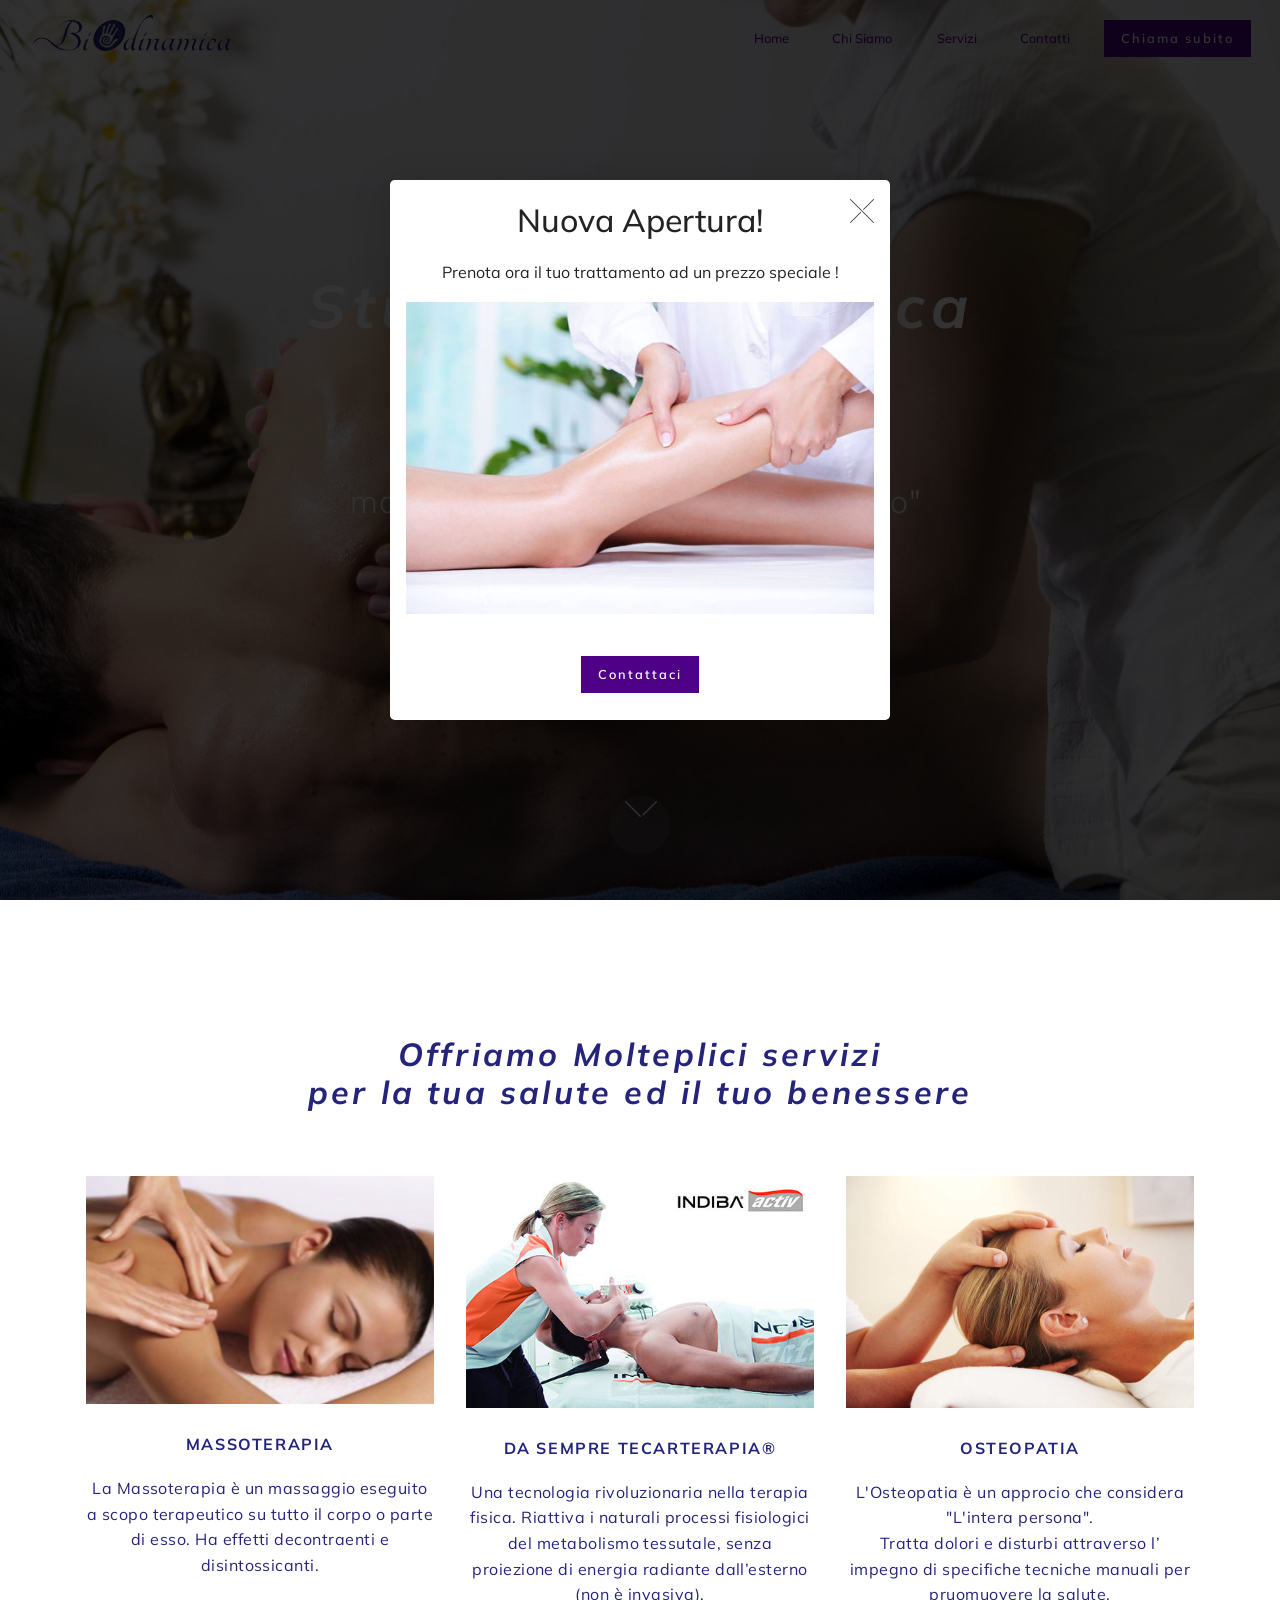
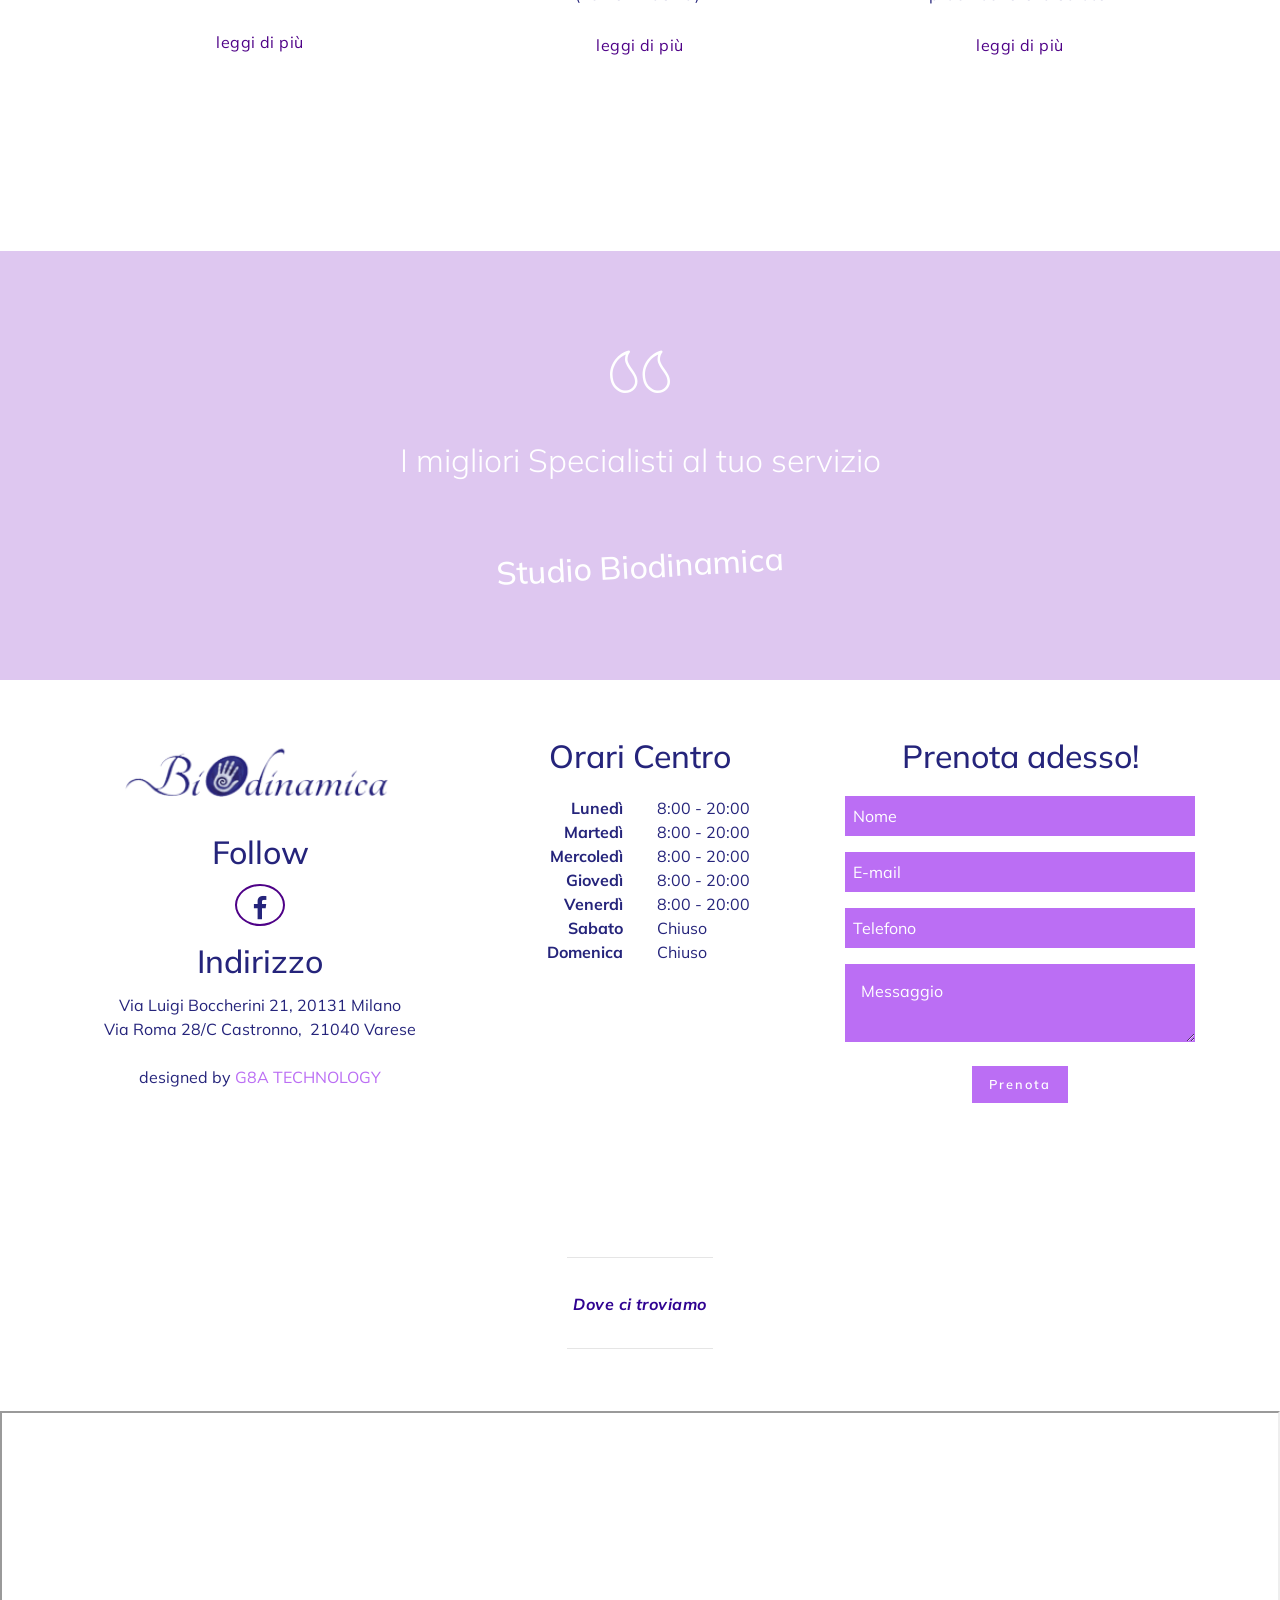
==== index.html @ c919f766 "Copia fedele del sito studiobiodinamica.com Pagine Home, Chi siamo, Servizi, Contatti e Metodo Wellb" ====
<!DOCTYPE html>
<html  >
<head>
  <!-- Site made with Mobirise Website Builder v4.12.4, https://mobirise.com -->
  <meta charset="UTF-8">
  <meta http-equiv="X-UA-Compatible" content="IE=edge">
  <meta name="generator" content="Mobirise v4.12.4, mobirise.com">
  <meta name="viewport" content="width=device-width, initial-scale=1, minimum-scale=1">
  <link rel="shortcut icon" href="assets/images/logo-definitivo-biodinamica-464x119.png" type="image/x-icon">
  <meta name="description" content="">
  
  
  <title>Home</title>
  <link rel="stylesheet" href="assets/web/assets/mobirise-icons/mobirise-icons.css">
  <link rel="stylesheet" href="assets/tether/tether.min.css">
  <link rel="stylesheet" href="assets/bootstrap/css/bootstrap.min.css">
  <link rel="stylesheet" href="assets/bootstrap/css/bootstrap-grid.min.css">
  <link rel="stylesheet" href="assets/bootstrap/css/bootstrap-reboot.min.css">
  <link rel="stylesheet" href="assets/dropdown/css/style.css">
  <link rel="stylesheet" href="assets/socicon/css/styles.css">
  <link rel="stylesheet" href="assets/theme/css/style.css">
  <link rel="preload" as="style" href="assets/mobirise/css/mbr-additional.css"><link rel="stylesheet" href="assets/mobirise/css/mbr-additional.css" type="text/css">
  
  
  
</head>
<body>

<!-- Analytics -->
<!-- Global site tag (gtag.js) - Google Analytics -->
<script async src="https://www.googletagmanager.com/gtag/js?id=UA-58977007-7">
</script>
<script>
  window.dataLayer = window.dataLayer || [];
  function gtag(){dataLayer.push(arguments);}
  gtag('js', new Date());

  gtag('config', 'UA-58977007-7');
</script>
<!-- /Analytics -->


  <section class="menu cid-qYHUWllOUw" once="menu" id="menu1-3">

    
    

    <nav class="navbar navbar-dropdown navbar-fixed-top navbar-expand-lg">
        <div class="navbar-brand">
            <span class="navbar-logo">
                <a href="index.html">
                    <img src="assets/images/logo-definitivo-biodinamica-464x119.png" alt="Mobirise" title="" style="height: 3.8rem;">
                </a>
            </span>
            
        </div>
        <button class="navbar-toggler" type="button" data-toggle="collapse" data-target="#navbarSupportedContent" aria-controls="navbarNavAltMarkup" aria-expanded="false" aria-label="Toggle navigation">
            <div class="hamburger">
                <span></span>
                <span></span>
                <span></span>
                <span></span>
            </div>
        </button>
      <div class="collapse navbar-collapse" id="navbarSupportedContent">
            <ul class="navbar-nav nav-dropdown" data-app-modern-menu="true"><li class="nav-item">
                    <a class="nav-link link text-info display-4" href="index.html">
                        Home</a>
                </li><li class="nav-item"><a class="nav-link link text-info display-4" href="chisiamo.html">
                        Chi Siamo&nbsp;</a></li>
                <li class="nav-item">
                    <a class="nav-link link text-info display-4" href="Servizi.html">
                        Servizi</a>
                </li>
                <li class="nav-item">
                    <a class="nav-link link text-info display-4" href="Contatti.html">
                        Contatti</a>
                </li></ul>
            
            <div class="navbar-buttons mbr-section-btn"><a class="btn btn-md btn-info display-4" href="tel:+39 3386109700">Chiama subito</a></div>
      </div>
    </nav>
</section>

<section class="header4 cid-qYHUT9UM7R mbr-fullscreen mbr-parallax-background" id="header4-2">

    

    

    <div class="container align-center">
        <div class="row justify-content-md-center">
            <div class="mbr-white col-md-10">
                
                
                <h1 class="mbr-section-title align-center mbr-white my-4 mbr-bold mbr-fonts-style display-1"><em>Studio Biodinamica</em></h1>
                <p class="mbr-text align-center py-2 mbr-fonts-style display-2"><br>"Molte sono le meraviglie
<br>ma nulla è più meraviglioso dell'uomo​"&nbsp;<br>
<br>SOFOCLE (495-406 A.C)</p>
                
            </div>
        </div>
    </div>
    <div class="mbr-arrow hidden-sm-down" aria-hidden="true">
        <a href="index.html#next">
            <i class="mbri-arrow-down mbr-iconfont"></i>
        </a>
    </div>
  
</section><div class="fb-like cid-qYHUT9UM7R" data-href="https://www.facebook.com/studiobiodinamica/" data-layout="standard" data-action="like" data-size="large" data-show-faces="true" data-share="true" id="header4-2" data-rv-view="136"></div>

<section class="features3 cid-qYHURVB5cm" id="features3-1">

    

    
    <div class="container">
        <h2 class="mbr-section-title pb-3 mbr-bold mbr-fonts-style align-center display-2"><em>Offriamo Molteplici servizi <br>per la tua salute ed il tuo benessere</em></h2>
        <div class="row row-content justify-content-center">
            <div class="card p-3 col-12 col-md-6 col-lg-4">
                <div class="card-wrapper">
                    <div class="card-img">
                        <img src="assets/images/massaggiogenerico-2-363x300.jpg" title="" alt="">
                    </div>
                    <div class="card-box">
                        <h4 class="card-title mbr-fonts-style mbr-bold display-7">
                            MASSOTERAPIA
                        </h4>
                        <p class="mbr-text mbr-fonts-style display-7">
                            La Massoterapia è un massaggio eseguito a scopo terapeutico su tutto il corpo o parte di esso. Ha effetti decontraenti e disintossicanti.<br><br><br><strong><a href="Servizi.html" class="text-info">leggi di più</a></strong> 
                        </p>
                          
                    </div>
 
                </div>
            </div>
        
            <div class="card p-3 col-12 col-md-6 col-lg-4">
                <div class="card-wrapper">
                    <div class="card-img">
                        <img src="assets/images/indiba-active-trattamenti-480x320.jpg" title="" alt="">
                    </div>
                    <div class="card-box">
                        <h4 class="card-title mbr-fonts-style mbr-bold display-7">DA SEMPRE TECARTERAPIA®</h4>
                        <p class="mbr-text mbr-fonts-style display-7">Una tecnologia rivoluzionaria nella terapia fisica. Riattiva i naturali processi fisiologici del metabolismo tessutale, senza proiezione di energia radiante dall’esterno (non è invasiva).​<br><br><a href="Servizi.html" class="text-info">leggi di più</a><br>
                        </p>
                    </div>
                    
                </div>
            </div>
        
            <div class="card p-3 col-12 col-md-6 col-lg-4">
                <div class="card-wrapper">
                    <div class="card-img">
                        <img src="assets/images/1e21a814102d0a6b76c8a0f2f63af33f-696x464.jpg" title="" alt="">
                    </div>
                    <div class="card-box">
                        <h4 class="card-title mbr-fonts-style mbr-bold display-7">
                           OSTEOPATIA
                        </h4>
                        <p class="mbr-text mbr-fonts-style display-7">L'Osteopatia è un approcio che considera "L'intera persona".<br> Tratta dolori e disturbi attraverso l’ impegno di specifiche tecniche manuali per pruomuovere la salute.<br><br><a href="Servizi.html" class="text-info">leggi di più</a><br></p>
                          
                    </div>
                   
                </div>
            </div>
        
            
            
        
            
        </div>
    </div>
</section>

<div id="custom-html-19"><script src="https://apps.elfsight.com/p/platform.js" defer></script>
<div class="elfsight-app-5fd9254b-5ff9-4cfd-893c-b4f9992f55a6"></div></div>

<section class="cid-qYHVKG080W mbr-parallax-background" id="article1-4">

    

    <div class="mbr-overlay" style="opacity: 0.3; background-color: rgb(187, 110, 244);"></div>
    <div class="container align-center">
        <div class="row justify-content-center">
            <div class="media-container-column mbr-white col-md-10">
                <div class="card-img pb-3">
                    <span class="mbr-iconfont mbri-quote-left"></span>
                </div>
                
                <p class="mbr-text pb-5 mbr-fonts-style display-2">
                    I migliori Specialisti al tuo servizio</p>
                <h3 class="signature mbr-fonts-style display-5">Studio Biodinamica</h3>    
            </div>
        </div>
    </div>
</section>

<section class="cid-qYJxP6an0t" id="footer4-i">

    

    

    <div class="container">
        <div class="row content justify-content-center align-items-start mbr-white">
            <div class="col-12 col-md-6 col-lg-4 pb-3">
                <div class="logo pb-3 align-center">
                    <a href="index.html">
                        <img src="assets/images/logo-definitivo-biodinamica-296x76.png" alt="Studiobiodinamica" title="Studiobiodinamica" style="height: 5rem;">
                    </a>
                </div>
                <div class="social-list pb-3 align-center">
                    <h3 class="follow-title mbr-fonts-style pb-2 align-center display-5">
                        Follow
                    </h3>
                    <div class="soc-item">
                        <a href="https://www.facebook.com/studiobiodinamica/?ref=bookmarks" target="_blank">
                            <span class="mbr-iconfont mbr-iconfont-social socicon-facebook socicon" style="color: rgb(37, 36, 123); fill: rgb(37, 36, 123);"></span>
                        </a>
                    </div>
                    
                    
                    
                    
                    
                </div>
                <div class="address">
                    <h3 class="address-title mbr-fonts-style pb-2 align-center display-5">Indirizzo</h3>
                    <p class="address-block mbr-fonts-style pb-3 align-center display-7">Via Luigi Boccherini  21, 20131 Milano​<br>Via Roma 28/C Castronno,&nbsp; 21040 Varese<br><br>designed by <a href="https://www.g8a.it/" class="text-secondary">G8A TECHNOLOGY</a></p>
                </div>
                
            </div>
            <div class="col-sm-12 col-md-6 col-lg-5 col-xl-4 opening-hours pb-3 align-center">
                <h3 class="opening-hours-title pb-3 mbr-fonts-style align-center display-5">
                    Orari Centro</h3>
                <div class="col-5 days-column mbr-fonts-style mbr-bold align-right display-7">
                    <span>Lunedì</span>
                    <span>Martedì</span>
                    <span>Mercoledì</span>
                    <span>Giovedì</span>
                    <span>Venerdì</span>
                    <span>Sabato</span>
                    <span>Domenica</span>
                </div>
                <div class="col-5 hours-column mbr-fonts-style align-left display-7">
                    <span>8:00 - 20:00</span>
                    <span>8:00 - 20:00</span>
                    <span>8:00 - 20:00</span>
                    <span>8:00 - 20:00</span>
                    <span>8:00 - 20:00</span>
                    <span><span style="font-size: 1rem; display: inline !important;">Chiuso</span></span><span><span style="font-size: 1rem; display: inline !important;">Chiuso</span><br></span>
                </div>
            </div>
            <div class="form-1 col-sm-12 col-md-5 col-xl-4 col-lg-3" data-form-type="formoid">
                <h3 class="form-title pb-3 mbr-fonts-style align-center display-5">
                    Prenota adesso!</h3>
                <div data-form-alert="" hidden="">Grazie per aver prenotato presso il nostro Studio ,

Verrai ricontattato nel minor tempo possibile da uno dei nostri operatori 

Grazie
-------------------
Studio Biodinamica
</div>
                <form class="mbr-form" action="https://mobirise.com/" method="post" data-form-title="My Mobirise Form"><input type="hidden" name="email" data-form-email="true" value="MjFy/z2oOUMOxyokCdoqblb107Jk4+ADW0fLyPxoDuoL9XKhZS+P0qTY1JedIYrqaovx2OoPgmLmVkx9A9lJa/UJz6CSpEHwXZw7+eYbeGWXXF9o1djhMhYWcpVfYxPh.GL8skY88MKVgK54eWMBduYoHYrvlxNNPWBOUpwbCpzj8bKCI/UtZ59ovOgkZZMGbGFIo7MAhCaQJMBf2KfBnuTYTnBut9Q+Nwq+qeA8Ho5BPZBbA8RLEC5X2HYCmpVtT">
                    <div class="input-wrap" data-for="name">
                        <input type="text" class="field display-7" name="name" placeholder="Nome" data-form-field="Name" required="" id="name-footer4-i">
                    </div>
                    <div class="input-wrap" data-for="email">
                        <input type="text" class="field display-7" name="email" placeholder="E-mail" data-form-field="E-mail" required="" id="email-footer4-i">
                    </div>
                    <div class="input-wrap" data-for="phone">
                        <input type="text" class="field display-7" name="phone" placeholder="Telefono" data-form-field="Phone" id="phone-footer4-i">
                    </div>
                    <div class="form-group pb-2" data-for="message">
                        <textarea type="text" class="form-control display-7" name="message" placeholder="Messaggio" rows="2" data-form-field="Message" id="message-footer4-i"></textarea>
                    </div>
                    <div class="btn-row align-center">
                        <span class="input-group-btn"><button href="https://mobirise.com/" type="submit" class="btn btn-form btn-secondary display-4">Prenota</button></span>
                    </div>
                </form>
            </div>
        </div>
    </div>
</section>

<section class="mbr-section article article3 cid-svc8ddsmzz" id="article3-1v">

     

    <div class="container">
        <div class="row justify-content-center">
            <div class="inner-container col-md-8">
                <hr class="line" style="width: 20%;">
                    <div class="section-text align-center mbr-white mbr-fonts-style display-7"><strong><em>Dove ci troviamo</em></strong></div>
                <hr class="line" style="width: 20%;">
            </div>
        </div>
    </div>
</section>

<div id="custom-html-1u"><iframe src="https://www.google.com/maps/d/embed?mid=1pB4EGdRYy7pGDKkI8HLSaz1n39hvJY78" width="100%" height="450"></iframe></div>

<div class="modal mbr-popup cid-svc97OAfEN fade" tabindex="-1" role="dialog" data-on-timer-delay="2" data-overlay-color="#000000" data-overlay-opacity="0.8" id="mbr-popup-1w" aria-hidden="true">
        <div class="modal-dialog modal-dialog-centered" role="document">
            <div class="modal-content">
                <div class="modal-header pb-0">
                    <h5 class="modal-title mbr-fonts-style display-5">Nuova Apertura!</h5>
                    <button type="button" class="close" data-dismiss="modal" aria-label="Close">
                        <svg version="1.1" xmlns="http://www.w3.org/2000/svg" width="24" height="24" viewBox="0 0 32 32" fill="currentColor">
                            <path d="M31.797 0.191c-0.264-0.256-0.686-0.25-0.942 0.015l-13.328 13.326c-0.598 0.581 0.342 1.543 0.942 0.942l13.328-13.326c0.27-0.262 0.27-0.695 0-0.957zM14.472 17.515c-0.264-0.256-0.686-0.25-0.942 0.015l-13.328 13.326c-0.613 0.595 0.34 1.562 0.942 0.942l13.328-13.326c0.27-0.262 0.27-0.695 0-0.957zM1.144 0.205c-0.584-0.587-1.544 0.336-0.942 0.942l30.654 30.651c0.613 0.625 1.563-0.325 0.942-0.942z"></path>
                        </svg>
                    </button>
                </div>

                <div class="modal-body">
                    <p class="mbr-text mbr-fonts-style display-7">
                        Prenota ora il tuo trattamento ad un prezzo speciale !</p>

                    <div>
                        <div class="card-img mbr-figure">
                            <img src="assets/images/linfodrenaggio-552x368.jpg" alt="studiobiodinamica">
                        </div>
                            

                            
                        </div>
                    </div>

                    <div class="modal-footer">
                        <div class="mbr-section-btn"><a class="btn btn-md btn-info display-4" href="https://wa.me/393386109700" target="_blank">
                                Contattaci</a></div>
                    </div>
                </div>
            </div>
        </div>


  <script src="assets/web/assets/jquery/jquery.min.js"></script>
  <script src="assets/popper/popper.min.js"></script>
  <script src="assets/tether/tether.min.js"></script>
  <script src="assets/bootstrap/js/bootstrap.min.js"></script>
  <script src="assets/smoothscroll/smooth-scroll.js"></script>
  <script src="assets/dropdown/js/nav-dropdown.js"></script>
  <script src="assets/dropdown/js/navbar-dropdown.js"></script>
  <script src="assets/touchswipe/jquery.touch-swipe.min.js"></script>
  <script src="assets/playervimeo/vimeo_player.js"></script>
  <script src="assets/parallax/jarallax.min.js"></script>
  <script src="assets/popup-plugin/script.js"></script>
  <script src="assets/popup-ontimer-plugin/script.js"></script>
  <script src="assets/popup-overlay-plugin/script.js"></script>
  <script src="assets/theme/js/script.js"></script>
  <script src="assets/formoid/formoid.min.js"></script>
  
  
</body>
</html>
---- assets/web/assets/mobirise-icons/mobirise-icons.css ----
@font-face {
  font-family: 'MobiriseIcons';
  src:  url('mobirise-icons.eot');
  src:  url('mobirise-icons.eot') format('embedded-opentype'),
    url('mobirise-icons.ttf') format('truetype'),
    url('mobirise-icons.woff') format('woff'),
    url('mobirise-icons.svg') format('svg');
  font-weight: normal;
  font-style: normal;
  font-display: swap;
}

[class^="mbri-"], [class*=" mbri-"] {
  /* use !important to prevent issues with browser extensions that change fonts */
  font-family: MobiriseIcons !important;
  speak: none;
  font-style: normal;
  font-weight: normal;
  font-variant: normal;
  text-transform: none;
  line-height: 1;

  /* Better Font Rendering =========== */
  -webkit-font-smoothing: antialiased;
  -moz-osx-font-smoothing: grayscale;
}

.mbri-add-submenu:before {
  content: "\e900";
}
.mbri-alert:before {
  content: "\e901";
}
.mbri-align-center:before {
  content: "\e902";
}
.mbri-align-justify:before {
  content: "\e903";
}
.mbri-align-left:before {
  content: "\e904";
}
.mbri-align-right:before {
  content: "\e905";
}
.mbri-android:before {
  content: "\e906";
}
.mbri-apple:before {
  content: "\e907";
}
.mbri-arrow-down:before {
  content: "\e908";
}
.mbri-arrow-next:before {
  content: "\e909";
}
.mbri-arrow-prev:before {
  content: "\e90a";
}
.mbri-arrow-up:before {
  content: "\e90b";
}
.mbri-bold:before {
  content: "\e90c";
}
.mbri-bookmark:before {
  content: "\e90d";
}
.mbri-bootstrap:before {
  content: "\e90e";
}
.mbri-briefcase:before {
  content: "\e90f";
}
.mbri-browse:before {
  content: "\e910";
}
.mbri-bulleted-list:before {
  content: "\e911";
}
.mbri-calendar:before {
  content: "\e912";
}
.mbri-camera:before {
  content: "\e913";
}
.mbri-cart-add:before {
  content: "\e914";
}
.mbri-cart-full:before {
  content: "\e915";
}
.mbri-cash:before {
  content: "\e916";
}
.mbri-change-style:before {
  content: "\e917";
}
.mbri-chat:before {
  content: "\e918";
}
.mbri-clock:before {
  content: "\e919";
}
.mbri-close:before {
  content: "\e91a";
}
.mbri-cloud:before {
  content: "\e91b";
}
.mbri-code:before {
  content: "\e91c";
}
.mbri-contact-form:before {
  content: "\e91d";
}
.mbri-credit-card:before {
  content: "\e91e";
}
.mbri-cursor-click:before {
  content: "\e91f";
}
.mbri-cust-feedback:before {
  content: "\e920";
}
.mbri-database:before {
  content: "\e921";
}
.mbri-delivery:before {
  content: "\e922";
}
.mbri-desktop:before {
  content: "\e923";
}
.mbri-devices:before {
  content: "\e924";
}
.mbri-down:before {
  content: "\e925";
}
.mbri-download:before {
  content: "\e989";
}
.mbri-drag-n-drop:before {
  content: "\e927";
}
.mbri-drag-n-drop2:before {
  content: "\e928";
}
.mbri-edit:before {
  content: "\e929";
}
.mbri-edit2:before {
  content: "\e92a";
}
.mbri-error:before {
  content: "\e92b";
}
.mbri-extension:before {
  content: "\e92c";
}
.mbri-features:before {
  content: "\e92d";
}
.mbri-file:before {
  content: "\e92e";
}
.mbri-flag:before {
  content: "\e92f";
}
.mbri-folder:before {
  content: "\e930";
}
.mbri-gift:before {
  content: "\e931";
}
.mbri-github:before {
  content: "\e932";
}
.mbri-globe:before {
  content: "\e933";
}
.mbri-globe-2:before {
  content: "\e934";
}
.mbri-growing-chart:before {
  content: "\e935";
}
.mbri-hearth:before {
  content: "\e936";
}
.mbri-help:before {
  content: "\e937";
}
.mbri-home:before {
  content: "\e938";
}
.mbri-hot-cup:before {
  content: "\e939";
}
.mbri-idea:before {
  content: "\e93a";
}
.mbri-image-gallery:before {
  content: "\e93b";
}
.mbri-image-slider:before {
  content: "\e93c";
}
.mbri-info:before {
  content: "\e93d";
}
.mbri-italic:before {
  content: "\e93e";
}
.mbri-key:before {
  content: "\e93f";
}
.mbri-laptop:before {
  content: "\e940";
}
.mbri-layers:before {
  content: "\e941";
}
.mbri-left-right:before {
  content: "\e942";
}
.mbri-left:before {
  content: "\e943";
}
.mbri-letter:before {
  content: "\e944";
}
.mbri-like:before {
  content: "\e945";
}
.mbri-link:before {
  content: "\e946";
}
.mbri-lock:before {
  content: "\e947";
}
.mbri-login:before {
  content: "\e948";
}
.mbri-logout:before {
  content: "\e949";
}
.mbri-magic-stick:before {
  content: "\e94a";
}
.mbri-map-pin:before {
  content: "\e94b";
}
.mbri-menu:before {
  content: "\e94c";
}
.mbri-mobile:before {
  content: "\e94d";
}
.mbri-mobile2:before {
  content: "\e94e";
}
.mbri-mobirise:before {
  content: "\e94f";
}
.mbri-more-horizontal:before {
  content: "\e950";
}
.mbri-more-vertical:before {
  content: "\e951";
}
.mbri-music:before {
  content: "\e952";
}
.mbri-new-file:before {
  content: "\e953";
}
.mbri-numbered-list:before {
  content: "\e954";
}
.mbri-opened-folder:before {
  content: "\e955";
}
.mbri-pages:before {
  content: "\e956";
}
.mbri-paper-plane:before {
  content: "\e957";
}
.mbri-paperclip:before {
  content: "\e958";
}
.mbri-photo:before {
  content: "\e959";
}
.mbri-photos:before {
  content: "\e95a";
}
.mbri-pin:before {
  content: "\e95b";
}
.mbri-play:before {
  content: "\e95c";
}
.mbri-plus:before {
  content: "\e95d";
}
.mbri-preview:before {
  content: "\e95e";
}
.mbri-print:before {
  content: "\e95f";
}
.mbri-protect:before {
  content: "\e960";
}
.mbri-question:before {
  content: "\e961";
}
.mbri-quote-left:before {
  content: "\e962";
}
.mbri-quote-right:before {
  content: "\e963";
}
.mbri-refresh:before {
  content: "\e964";
}
.mbri-responsive:before {
  content: "\e965";
}
.mbri-right:before {
  content: "\e966";
}
.mbri-rocket:before {
  content: "\e967";
}
.mbri-sad-face:before {
  content: "\e968";
}
.mbri-sale:before {
  content: "\e969";
}
.mbri-save:before {
  content: "\e96a";
}
.mbri-search:before {
  content: "\e96b";
}
.mbri-setting:before {
  content: "\e96c";
}
.mbri-setting2:before {
  content: "\e96d";
}
.mbri-setting3:before {
  content: "\e96e";
}
.mbri-share:before {
  content: "\e96f";
}
.mbri-shopping-bag:before {
  content: "\e970";
}
.mbri-shopping-basket:before {
  content: "\e971";
}
.mbri-shopping-cart:before {
  content: "\e972";
}
.mbri-sites:before {
  content: "\e973";
}
.mbri-smile-face:before {
  content: "\e974";
}
.mbri-speed:before {
  content: "\e975";
}
.mbri-star:before {
  content: "\e976";
}
.mbri-success:before {
  content: "\e977";
}
.mbri-sun:before {
  content: "\e978";
}
.mbri-sun2:before {
  content: "\e979";
}
.mbri-tablet:before {
  content: "\e97a";
}
.mbri-tablet-vertical:before {
  content: "\e97b";
}
.mbri-target:before {
  content: "\e97c";
}
.mbri-timer:before {
  content: "\e97d";
}
.mbri-to-ftp:before {
  content: "\e97e";
}
.mbri-to-local-drive:before {
  content: "\e97f";
}
.mbri-touch-swipe:before {
  content: "\e980";
}
.mbri-touch:before {
  content: "\e981";
}
.mbri-trash:before {
  content: "\e982";
}
.mbri-underline:before {
  content: "\e983";
}
.mbri-unlink:before {
  content: "\e984";
}
.mbri-unlock:before {
  content: "\e985";
}
.mbri-up-down:before {
  content: "\e986";
}
.mbri-up:before {
  content: "\e987";
}
.mbri-update:before {
  content: "\e988";
}
.mbri-upload:before {
 content: "\e926"; 
}
.mbri-user:before {
  content: "\e98a";
}
.mbri-user2:before {
  content: "\e98b";
}
.mbri-users:before {
  content: "\e98c";
}
.mbri-video:before {
  content: "\e98d";
}
.mbri-video-play:before {
  content: "\e98e";
}
.mbri-watch:before {
  content: "\e98f";
}
.mbri-website-theme:before {
  content: "\e990";
}
.mbri-wifi:before {
  content: "\e991";
}
.mbri-windows:before {
  content: "\e992";
}
.mbri-zoom-out:before {
  content: "\e993";
}
.mbri-redo:before {
  content: "\e994";
}
.mbri-undo:before {
  content: "\e995";
}
---- assets/dropdown/css/style.css ----
.navbar-dropdown {
  left: 0;
  padding: 0;
  position: absolute;
  right: 0;
  top: 0;
  transition: all 0.45s ease;
  z-index: 1030;
  background: #282828; }
  .navbar-dropdown .navbar-logo {
    margin-right: 0.8rem;
    transition: margin 0.3s ease-in-out;
    vertical-align: middle; }
    .navbar-dropdown .navbar-logo img {
      height: 3.125rem;
      transition: all 0.3s ease-in-out; }
    .navbar-dropdown .navbar-logo.mbr-iconfont {
      font-size: 3.125rem;
      line-height: 3.125rem; }
  .navbar-dropdown .navbar-caption {
    font-weight: 700;
    white-space: normal;
    vertical-align: -4px;
    line-height: 3.125rem !important; }
    .navbar-dropdown .navbar-caption, .navbar-dropdown .navbar-caption:hover {
      color: inherit;
      text-decoration: none; }
  .navbar-dropdown .mbr-iconfont + .navbar-caption {
    vertical-align: -1px; }
  .navbar-dropdown.navbar-fixed-top {
    position: fixed; }
  .navbar-dropdown .navbar-brand span {
    vertical-align: -4px; }
  .navbar-dropdown.bg-color.transparent {
    background: none; }
  .navbar-dropdown.navbar-short .navbar-brand {
    padding: 0.625rem 0; }
    .navbar-dropdown.navbar-short .navbar-brand span {
      vertical-align: -1px; }
  .navbar-dropdown.navbar-short .navbar-caption {
    line-height: 2.375rem !important;
    vertical-align: -2px; }
  .navbar-dropdown.navbar-short .navbar-logo {
    margin-right: 0.5rem; }
    .navbar-dropdown.navbar-short .navbar-logo img {
      height: 2.375rem; }
    .navbar-dropdown.navbar-short .navbar-logo.mbr-iconfont {
      font-size: 2.375rem;
      line-height: 2.375rem; }
  .navbar-dropdown.navbar-short .mbr-table-cell {
    height: 3.625rem; }
  .navbar-dropdown .navbar-close {
    left: 0.6875rem;
    position: fixed;
    top: 0.75rem;
    z-index: 1000; }
  .navbar-dropdown .hamburger-icon {
    content: "";
    display: inline-block;
    vertical-align: middle;
    width: 16px;
    -webkit-box-shadow: 0 -6px 0 1px #282828,0 0 0 1px #282828,0 6px 0 1px #282828;
    -moz-box-shadow: 0 -6px 0 1px #282828,0 0 0 1px #282828,0 6px 0 1px #282828;
    box-shadow: 0 -6px 0 1px #282828,0 0 0 1px #282828,0 6px 0 1px #282828; }

.dropdown-menu .dropdown-toggle[data-toggle="dropdown-submenu"]::after {
  border-bottom: 0.35em solid transparent;
  border-left: 0.35em solid;
  border-right: 0;
  border-top: 0.35em solid transparent;
  margin-left: 0.3rem; }

.dropdown-menu .dropdown-item:focus {
  outline: 0; }

.nav-dropdown {
  font-size: 0.75rem;
  font-weight: 500;
  height: auto !important; }
  .nav-dropdown .nav-btn {
    padding-left: 1rem; }
  .nav-dropdown .link {
    margin: .667em 1.667em;
    font-weight: 500;
    padding: 0;
    transition: color .2s ease-in-out; }
    .nav-dropdown .link.dropdown-toggle {
      margin-right: 2.583em; }
      .nav-dropdown .link.dropdown-toggle::after {
        margin-left: .25rem;
        border-top: 0.35em solid;
        border-right: 0.35em solid transparent;
        border-left: 0.35em solid transparent;
        border-bottom: 0; }
      .nav-dropdown .link.dropdown-toggle[aria-expanded="true"] {
        margin: 0;
        padding: 0.667em 3.263em  0.667em 1.667em; }
  .nav-dropdown .link::after,
  .nav-dropdown .dropdown-item::after {
    color: inherit; }
  .nav-dropdown .btn {
    font-size: 0.75rem;
    font-weight: 700;
    letter-spacing: 0;
    margin-bottom: 0;
    padding-left: 1.25rem;
    padding-right: 1.25rem; }
  .nav-dropdown .dropdown-menu {
    border-radius: 0;
    border: 0;
    left: 0;
    margin: 0;
    padding-bottom: 1.25rem;
    padding-top: 1.25rem;
    position: relative; }
  .nav-dropdown .dropdown-submenu {
    margin-left: 0.125rem;
    top: 0; }
  .nav-dropdown .dropdown-item {
    font-weight: 500;
    line-height: 2;
    padding: 0.3846em 4.615em 0.3846em 1.5385em;
    position: relative;
    transition: color .2s ease-in-out, background-color .2s ease-in-out; }
    .nav-dropdown .dropdown-item::after {
      margin-top: -0.3077em;
      position: absolute;
      right: 1.1538em;
      top: 50%; }
    .nav-dropdown .dropdown-item:focus, .nav-dropdown .dropdown-item:hover {
      background: none; }

@media (max-width: 767px) {
  .nav-dropdown.navbar-toggleable-sm {
    bottom: 0;
    display: none;
    left: 0;
    overflow-x: hidden;
    position: fixed;
    top: 0;
    transform: translateX(-100%);
    -ms-transform: translateX(-100%);
    -webkit-transform: translateX(-100%);
    width: 18.75rem;
    z-index: 999; } }
.nav-dropdown.navbar-toggleable-xl {
  bottom: 0;
  display: none;
  left: 0;
  overflow-x: hidden;
  position: fixed;
  top: 0;
  transform: translateX(-100%);
  -ms-transform: translateX(-100%);
  -webkit-transform: translateX(-100%);
  width: 18.75rem;
  z-index: 999; }

.nav-dropdown-sm {
  display: block !important;
  overflow-x: hidden;
  overflow: auto;
  padding-top: 3.875rem; }
  .nav-dropdown-sm::after {
    content: "";
    display: block;
    height: 3rem;
    width: 100%; }
  .nav-dropdown-sm.collapse.in ~ .navbar-close {
    display: block !important; }
  .nav-dropdown-sm.collapsing, .nav-dropdown-sm.collapse.in {
    transform: translateX(0);
    -ms-transform: translateX(0);
    -webkit-transform: translateX(0);
    transition: all 0.25s ease-out;
    -webkit-transition: all 0.25s ease-out;
    background: #282828; }
  .nav-dropdown-sm.collapsing[aria-expanded="false"] {
    transform: translateX(-100%);
    -ms-transform: translateX(-100%);
    -webkit-transform: translateX(-100%); }
  .nav-dropdown-sm .nav-item {
    display: block;
    margin-left: 0 !important;
    padding-left: 0; }
  .nav-dropdown-sm .link,
  .nav-dropdown-sm .dropdown-item {
    border-top: 1px dotted rgba(255, 255, 255, 0.1);
    font-size: 0.8125rem;
    line-height: 1.6;
    margin: 0 !important;
    padding: 0.875rem 2.4rem 0.875rem 1.5625rem !important;
    position: relative;
    white-space: normal; }
    .nav-dropdown-sm .link:focus, .nav-dropdown-sm .link:hover,
    .nav-dropdown-sm .dropdown-item:focus,
    .nav-dropdown-sm .dropdown-item:hover {
      background: rgba(0, 0, 0, 0.2) !important;
      color: #c0a375; }
  .nav-dropdown-sm .nav-btn {
    position: relative;
    padding: 1.5625rem 1.5625rem 0 1.5625rem; }
    .nav-dropdown-sm .nav-btn::before {
      border-top: 1px dotted rgba(255, 255, 255, 0.1);
      content: "";
      left: 0;
      position: absolute;
      top: 0;
      width: 100%; }
    .nav-dropdown-sm .nav-btn + .nav-btn {
      padding-top: 0.625rem; }
      .nav-dropdown-sm .nav-btn + .nav-btn::before {
        display: none; }
  .nav-dropdown-sm .btn {
    padding: 0.625rem 0; }
  .nav-dropdown-sm .dropdown-toggle[data-toggle="dropdown-submenu"]::after {
    margin-left: .25rem;
    border-top: 0.35em solid;
    border-right: 0.35em solid transparent;
    border-left: 0.35em solid transparent;
    border-bottom: 0; }
  .nav-dropdown-sm .dropdown-toggle[data-toggle="dropdown-submenu"][aria-expanded="true"]::after {
    border-top: 0;
    border-right: 0.35em solid transparent;
    border-left: 0.35em solid transparent;
    border-bottom: 0.35em solid; }
  .nav-dropdown-sm .dropdown-menu {
    margin: 0;
    padding: 0;
    position: relative;
    top: 0;
    left: 0;
    width: 100%;
    border: 0;
    float: none;
    border-radius: 0;
    background: none; }
  .nav-dropdown-sm .dropdown-submenu {
    left: 100%;
    margin-left: 0.125rem;
    margin-top: -1.25rem;
    top: 0; }

.navbar-toggleable-sm .nav-dropdown .dropdown-menu {
  position: absolute; }

.navbar-toggleable-sm .nav-dropdown .dropdown-submenu {
  left: 100%;
  margin-left: 0.125rem;
  margin-top: -1.25rem;
  top: 0; }

.navbar-toggleable-sm.opened .nav-dropdown .dropdown-menu {
  position: relative; }

.navbar-toggleable-sm.opened .nav-dropdown .dropdown-submenu {
  left: 0;
  margin-left: 00rem;
  margin-top: 0rem;
  top: 0; }

.is-builder .nav-dropdown.collapsing {
  transition: none !important; }

/*# sourceMappingURL=style.css.map */
---- assets/socicon/css/styles.css ----
@charset "UTF-8";

@font-face {
  font-family: 'Socicon';
  src:  url('../fonts/socicon.eot');
  src:  url('../fonts/socicon.eot') format('embedded-opentype'),
    url('../fonts/socicon.woff2') format('woff2'),
    url('../fonts/socicon.ttf') format('truetype'),
    url('../fonts/socicon.woff') format('woff'),
    url('../fonts/socicon.svg') format('svg');
  font-weight: normal;
  font-style: normal;
}

[data-icon]:before {
  font-family: "socicon" !important;
  content: attr(data-icon);
  font-style: normal !important;
  font-weight: normal !important;
  font-variant: normal !important;
  text-transform: none !important;
  speak: none;
  line-height: 1;
  -webkit-font-smoothing: antialiased;
  -moz-osx-font-smoothing: grayscale;
}

[class^="socicon-"], [class*=" socicon-"] {
  /* use !important to prevent issues with browser extensions that change fonts */
  font-family: 'Socicon' !important;
  speak: none;
  font-style: normal;
  font-weight: normal;
  font-variant: normal;
  text-transform: none;
  line-height: 1;

  /* Better Font Rendering =========== */
  -webkit-font-smoothing: antialiased;
  -moz-osx-font-smoothing: grayscale;
}

.socicon-eitaa:before {
  content: "\e97c";
}
.socicon-soroush:before {
  content: "\e97d";
}
.socicon-bale:before {
  content: "\e97e";
}
.socicon-zazzle:before {
  content: "\e97b";
}
.socicon-society6:before {
  content: "\e97a";
}
.socicon-redbubble:before {
  content: "\e979";
}
.socicon-avvo:before {
  content: "\e978";
}
.socicon-stitcher:before {
  content: "\e977";
}
.socicon-googlehangouts:before {
  content: "\e974";
}
.socicon-dlive:before {
  content: "\e975";
}
.socicon-vsco:before {
  content: "\e976";
}
.socicon-flipboard:before {
  content: "\e973";
}
.socicon-ubuntu:before {
  content: "\e958";
}
.socicon-artstation:before {
  content: "\e959";
}
.socicon-invision:before {
  content: "\e95a";
}
.socicon-torial:before {
  content: "\e95b";
}
.socicon-collectorz:before {
  content: "\e95c";
}
.socicon-seenthis:before {
  content: "\e95d";
}
.socicon-googleplaymusic:before {
  content: "\e95e";
}
.socicon-debian:before {
  content: "\e95f";
}
.socicon-filmfreeway:before {
  content: "\e960";
}
.socicon-gnome:before {
  content: "\e961";
}
.socicon-itchio:before {
  content: "\e962";
}
.socicon-jamendo:before {
  content: "\e963";
}
.socicon-mix:before {
  content: "\e964";
}
.socicon-sharepoint:before {
  content: "\e965";
}
.socicon-tinder:before {
  content: "\e966";
}
.socicon-windguru:before {
  content: "\e967";
}
.socicon-cdbaby:before {
  content: "\e968";
}
.socicon-elementaryos:before {
  content: "\e969";
}
.socicon-stage32:before {
  content: "\e96a";
}
.socicon-tiktok:before {
  content: "\e96b";
}
.socicon-gitter:before {
  content: "\e96c";
}
.socicon-letterboxd:before {
  content: "\e96d";
}
.socicon-threema:before {
  content: "\e96e";
}
.socicon-splice:before {
  content: "\e96f";
}
.socicon-metapop:before {
  content: "\e970";
}
.socicon-naver:before {
  content: "\e971";
}
.socicon-remote:before {
  content: "\e972";
}
.socicon-internet:before {
  content: "\e957";
}
.socicon-moddb:before {
  content: "\e94b";
}
.socicon-indiedb:before {
  content: "\e94c";
}
.socicon-traxsource:before {
  content: "\e94d";
}
.socicon-gamefor:before {
  content: "\e94e";
}
.socicon-pixiv:before {
  content: "\e94f";
}
.socicon-myanimelist:before {
  content: "\e950";
}
.socicon-blackberry:before {
  content: "\e951";
}
.socicon-wickr:before {
  content: "\e952";
}
.socicon-spip:before {
  content: "\e953";
}
.socicon-napster:before {
  content: "\e954";
}
.socicon-beatport:before {
  content: "\e955";
}
.socicon-hackerone:before {
  content: "\e956";
}
.socicon-hackernews:before {
  content: "\e946";
}
.socicon-smashwords:before {
  content: "\e947";
}
.socicon-kobo:before {
  content: "\e948";
}
.socicon-bookbub:before {
  content: "\e949";
}
.socicon-mailru:before {
  content: "\e94a";
}
.socicon-gitlab:before {
  content: "\e945";
}
.socicon-instructables:before {
  content: "\e944";
}
.socicon-portfolio:before {
  content: "\e943";
}
.socicon-codered:before {
  content: "\e940";
}
.socicon-origin:before {
  content: "\e941";
}
.socicon-nextdoor:before {
  content: "\e942";
}
.socicon-udemy:before {
  content: "\e93f";
}
.socicon-livemaster:before {
  content: "\e93e";
}
.socicon-crunchbase:before {
  content: "\e93b";
}
.socicon-homefy:before {
  content: "\e93c";
}
.socicon-calendly:before {
  content: "\e93d";
}
.socicon-realtor:before {
  content: "\e90f";
}
.socicon-tidal:before {
  content: "\e910";
}
.socicon-qobuz:before {
  content: "\e911";
}
.socicon-natgeo:before {
  content: "\e912";
}
.socicon-mastodon:before {
  content: "\e913";
}
.socicon-unsplash:before {
  content: "\e914";
}
.socicon-homeadvisor:before {
  content: "\e915";
}
.socicon-angieslist:before {
  content: "\e916";
}
.socicon-codepen:before {
  content: "\e917";
}
.socicon-slack:before {
  content: "\e918";
}
.socicon-openaigym:before {
  content: "\e919";
}
.socicon-logmein:before {
  content: "\e91a";
}
.socicon-fiverr:before {
  content: "\e91b";
}
.socicon-gotomeeting:before {
  content: "\e91c";
}
.socicon-aliexpress:before {
  content: "\e91d";
}
.socicon-guru:before {
  content: "\e91e";
}
.socicon-appstore:before {
  content: "\e91f";
}
.socicon-homes:before {
  content: "\e920";
}
.socicon-zoom:before {
  content: "\e921";
}
.socicon-alibaba:before {
  content: "\e922";
}
.socicon-craigslist:before {
  content: "\e923";
}
.socicon-wix:before {
  content: "\e924";
}
.socicon-redfin:before {
  content: "\e925";
}
.socicon-googlecalendar:before {
  content: "\e926";
}
.socicon-shopify:before {
  content: "\e927";
}
.socicon-freelancer:before {
  content: "\e928";
}
.socicon-seedrs:before {
  content: "\e929";
}
.socicon-bing:before {
  content: "\e92a";
}
.socicon-doodle:before {
  content: "\e92b";
}
.socicon-bonanza:before {
  content: "\e92c";
}
.socicon-squarespace:before {
  content: "\e92d";
}
.socicon-toptal:before {
  content: "\e92e";
}
.socicon-gust:before {
  content: "\e92f";
}
.socicon-ask:before {
  content: "\e930";
}
.socicon-trulia:before {
  content: "\e931";
}
.socicon-loomly:before {
  content: "\e932";
}
.socicon-ghost:before {
  content: "\e933";
}
.socicon-upwork:before {
  content: "\e934";
}
.socicon-fundable:before {
  content: "\e935";
}
.socicon-booking:before {
  content: "\e936";
}
.socicon-googlemaps:before {
  content: "\e937";
}
.socicon-zillow:before {
  content: "\e938";
}
.socicon-niconico:before {
  content: "\e939";
}
.socicon-toneden:before {
  content: "\e93a";
}
.socicon-augment:before {
  content: "\e908";
}
.socicon-bitbucket:before {
  content: "\e909";
}
.socicon-fyuse:before {
  content: "\e90a";
}
.socicon-yt-gaming:before {
  content: "\e90b";
}
.socicon-sketchfab:before {
  content: "\e90c";
}
.socicon-mobcrush:before {
  content: "\e90d";
}
.socicon-microsoft:before {
  content: "\e90e";
}
.socicon-pandora:before {
  content: "\e907";
}
.socicon-messenger:before {
  content: "\e906";
}
.socicon-gamewisp:before {
  content: "\e905";
}
.socicon-bloglovin:before {
  content: "\e904";
}
.socicon-tunein:before {
  content: "\e903";
}
.socicon-gamejolt:before {
  content: "\e901";
}
.socicon-trello:before {
  content: "\e902";
}
.socicon-spreadshirt:before {
  content: "\e900";
}
.socicon-500px:before {
  content: "\e000";
}
.socicon-8tracks:before {
  content: "\e001";
}
.socicon-airbnb:before {
  content: "\e002";
}
.socicon-alliance:before {
  content: "\e003";
}
.socicon-amazon:before {
  content: "\e004";
}
.socicon-amplement:before {
  content: "\e005";
}
.socicon-android:before {
  content: "\e006";
}
.socicon-angellist:before {
  content: "\e007";
}
.socicon-apple:before {
  content: "\e008";
}
.socicon-appnet:before {
  content: "\e009";
}
.socicon-baidu:before {
  content: "\e00a";
}
.socicon-bandcamp:before {
  content: "\e00b";
}
.socicon-battlenet:before {
  content: "\e00c";
}
.socicon-mixer:before {
  content: "\e00d";
}
.socicon-bebee:before {
  content: "\e00e";
}
.socicon-bebo:before {
  content: "\e00f";
}
.socicon-behance:before {
  content: "\e010";
}
.socicon-blizzard:before {
  content: "\e011";
}
.socicon-blogger:before {
  content: "\e012";
}
.socicon-buffer:before {
  content: "\e013";
}
.socicon-chrome:before {
  content: "\e014";
}
.socicon-coderwall:before {
  content: "\e015";
}
.socicon-curse:before {
  content: "\e016";
}
.socicon-dailymotion:before {
  content: "\e017";
}
.socicon-deezer:before {
  content: "\e018";
}
.socicon-delicious:before {
  content: "\e019";
}
.socicon-deviantart:before {
  content: "\e01a";
}
.socicon-diablo:before {
  content: "\e01b";
}
.socicon-digg:before {
  content: "\e01c";
}
.socicon-discord:before {
  content: "\e01d";
}
.socicon-disqus:before {
  content: "\e01e";
}
.socicon-douban:before {
  content: "\e01f";
}
.socicon-draugiem:before {
  content: "\e020";
}
.socicon-dribbble:before {
  content: "\e021";
}
.socicon-drupal:before {
  content: "\e022";
}
.socicon-ebay:before {
  content: "\e023";
}
.socicon-ello:before {
  content: "\e024";
}
.socicon-endomodo:before {
  content: "\e025";
}
.socicon-envato:before {
  content: "\e026";
}
.socicon-etsy:before {
  content: "\e027";
}
.socicon-facebook:before {
  content: "\e028";
}
.socicon-feedburner:before {
  content: "\e029";
}
.socicon-filmweb:before {
  content: "\e02a";
}
.socicon-firefox:before {
  content: "\e02b";
}
.socicon-flattr:before {
  content: "\e02c";
}
.socicon-flickr:before {
  content: "\e02d";
}
.socicon-formulr:before {
  content: "\e02e";
}
.socicon-forrst:before {
  content: "\e02f";
}
.socicon-foursquare:before {
  content: "\e030";
}
.socicon-friendfeed:before {
  content: "\e031";
}
.socicon-github:before {
  content: "\e032";
}
.socicon-goodreads:before {
  content: "\e033";
}
.socicon-google:before {
  content: "\e034";
}
.socicon-googlescholar:before {
  content: "\e035";
}
.socicon-googlegroups:before {
  content: "\e036";
}
.socicon-googlephotos:before {
  content: "\e037";
}
.socicon-googleplus:before {
  content: "\e038";
}
.socicon-grooveshark:before {
  content: "\e039";
}
.socicon-hackerrank:before {
  content: "\e03a";
}
.socicon-hearthstone:before {
  content: "\e03b";
}
.socicon-hellocoton:before {
  content: "\e03c";
}
.socicon-heroes:before {
  content: "\e03d";
}
.socicon-smashcast:before {
  content: "\e03e";
}
.socicon-horde:before {
  content: "\e03f";
}
.socicon-houzz:before {
  content: "\e040";
}
.socicon-icq:before {
  content: "\e041";
}
.socicon-identica:before {
  content: "\e042";
}
.socicon-imdb:before {
  content: "\e043";
}
.socicon-instagram:before {
  content: "\e044";
}
.socicon-issuu:before {
  content: "\e045";
}
.socicon-istock:before {
  content: "\e046";
}
.socicon-itunes:before {
  content: "\e047";
}
.socicon-keybase:before {
  content: "\e048";
}
.socicon-lanyrd:before {
  content: "\e049";
}
.socicon-lastfm:before {
  content: "\e04a";
}
.socicon-line:before {
  content: "\e04b";
}
.socicon-linkedin:before {
  content: "\e04c";
}
.socicon-livejournal:before {
  content: "\e04d";
}
.socicon-lyft:before {
  content: "\e04e";
}
.socicon-macos:before {
  content: "\e04f";
}
.socicon-mail:before {
  content: "\e050";
}
.socicon-medium:before {
  content: "\e051";
}
.socicon-meetup:before {
  content: "\e052";
}
.socicon-mixcloud:before {
  content: "\e053";
}
.socicon-modelmayhem:before {
  content: "\e054";
}
.socicon-mumble:before {
  content: "\e055";
}
.socicon-myspace:before {
  content: "\e056";
}
.socicon-newsvine:before {
  content: "\e057";
}
.socicon-nintendo:before {
  content: "\e058";
}
.socicon-npm:before {
  content: "\e059";
}
.socicon-odnoklassniki:before {
  content: "\e05a";
}
.socicon-openid:before {
  content: "\e05b";
}
.socicon-opera:before {
  content: "\e05c";
}
.socicon-outlook:before {
  content: "\e05d";
}
.socicon-overwatch:before {
  content: "\e05e";
}
.socicon-patreon:before {
  content: "\e05f";
}
.socicon-paypal:before {
  content: "\e060";
}
.socicon-periscope:before {
  content: "\e061";
}
.socicon-persona:before {
  content: "\e062";
}
.socicon-pinterest:before {
  content: "\e063";
}
.socicon-play:before {
  content: "\e064";
}
.socicon-player:before {
  content: "\e065";
}
.socicon-playstation:before {
  content: "\e066";
}
.socicon-pocket:before {
  content: "\e067";
}
.socicon-qq:before {
  content: "\e068";
}
.socicon-quora:before {
  content: "\e069";
}
.socicon-raidcall:before {
  content: "\e06a";
}
.socicon-ravelry:before {
  content: "\e06b";
}
.socicon-reddit:before {
  content: "\e06c";
}
.socicon-renren:before {
  content: "\e06d";
}
.socicon-researchgate:before {
  content: "\e06e";
}
.socicon-residentadvisor:before {
  content: "\e06f";
}
.socicon-reverbnation:before {
  content: "\e070";
}
.socicon-rss:before {
  content: "\e071";
}
.socicon-sharethis:before {
  content: "\e072";
}
.socicon-skype:before {
  content: "\e073";
}
.socicon-slideshare:before {
  content: "\e074";
}
.socicon-smugmug:before {
  content: "\e075";
}
.socicon-snapchat:before {
  content: "\e076";
}
.socicon-songkick:before {
  content: "\e077";
}
.socicon-soundcloud:before {
  content: "\e078";
}
.socicon-spotify:before {
  content: "\e079";
}
.socicon-stackexchange:before {
  content: "\e07a";
}
.socicon-stackoverflow:before {
  content: "\e07b";
}
.socicon-starcraft:before {
  content: "\e07c";
}
.socicon-stayfriends:before {
  content: "\e07d";
}
.socicon-steam:before {
  content: "\e07e";
}
.socicon-storehouse:before {
  content: "\e07f";
}
.socicon-strava:before {
  content: "\e080";
}
.socicon-streamjar:before {
  content: "\e081";
}
.socicon-stumbleupon:before {
  content: "\e082";
}
.socicon-swarm:before {
  content: "\e083";
}
.socicon-teamspeak:before {
  content: "\e084";
}
.socicon-teamviewer:before {
  content: "\e085";
}
.socicon-technorati:before {
  content: "\e086";
}
.socicon-telegram:before {
  content: "\e087";
}
.socicon-tripadvisor:before {
  content: "\e088";
}
.socicon-tripit:before {
  content: "\e089";
}
.socicon-triplej:before {
  content: "\e08a";
}
.socicon-tumblr:before {
  content: "\e08b";
}
.socicon-twitch:before {
  content: "\e08c";
}
.socicon-twitter:before {
  content: "\e08d";
}
.socicon-uber:before {
  content: "\e08e";
}
.socicon-ventrilo:before {
  content: "\e08f";
}
.socicon-viadeo:before {
  content: "\e090";
}
.socicon-viber:before {
  content: "\e091";
}
.socicon-viewbug:before {
  content: "\e092";
}
.socicon-vimeo:before {
  content: "\e093";
}
.socicon-vine:before {
  content: "\e094";
}
.socicon-vkontakte:before {
  content: "\e095";
}
.socicon-warcraft:before {
  content: "\e096";
}
.socicon-wechat:before {
  content: "\e097";
}
.socicon-weibo:before {
  content: "\e098";
}
.socicon-whatsapp:before {
  content: "\e099";
}
.socicon-wikipedia:before {
  content: "\e09a";
}
.socicon-windows:before {
  content: "\e09b";
}
.socicon-wordpress:before {
  content: "\e09c";
}
.socicon-wykop:before {
  content: "\e09d";
}
.socicon-xbox:before {
  content: "\e09e";
}
.socicon-xing:before {
  content: "\e09f";
}
.socicon-yahoo:before {
  content: "\e0a0";
}
.socicon-yammer:before {
  content: "\e0a1";
}
.socicon-yandex:before {
  content: "\e0a2";
}
.socicon-yelp:before {
  content: "\e0a3";
}
.socicon-younow:before {
  content: "\e0a4";
}
.socicon-youtube:before {
  content: "\e0a5";
}
.socicon-zapier:before {
  content: "\e0a6";
}
.socicon-zerply:before {
  content: "\e0a7";
}
.socicon-zomato:before {
  content: "\e0a8";
}
.socicon-zynga:before {
  content: "\e0a9";
}
---- assets/theme/css/style.css ----
/*!
 * Mobirise v4 theme (https://mobirise.com/)
 * Copyright 2017 Mobirise
 */
section {
  background-color: #eeeeee;
}

.form-control:focus {
  box-shadow: none;
}

:focus {
  outline: none;
}

section,
.container,
.container-fluid {
  position: relative;
  word-wrap: break-word;
}

a.mbr-iconfont:hover {
  text-decoration: none;
}

.article .lead p,
.article .lead ul,
.article .lead ol,
.article .lead pre,
.article .lead blockquote {
  margin-bottom: 0;
}

a {
  font-style: normal;
  font-weight: 400;
  cursor: pointer;
}

a, a:hover {
  text-decoration: none;
}

figure {
  margin-bottom: 0;
}

body {
  color: #232323;
}

h1,
h2,
h3,
h4,
h5,
h6,
.h1,
.h2,
.h3,
.h4,
.h5,
.h6,
.display-1,
.display-2,
.display-3,
.display-4 {
  line-height: 1;
  word-break: break-word;
  word-wrap: break-word;
}

b,
strong {
  font-weight: bold;
}

blockquote {
  padding: 10px 0 10px 20px;
  position: relative;
  border-left: 2px solid;
  border-color: #ff3366;
}

input:-webkit-autofill, input:-webkit-autofill:hover, input:-webkit-autofill:focus, input:-webkit-autofill:active {
  transition-delay: 9999s;
  transition-property: background-color, color;
}

textarea[type="hidden"] {
  display: none;
}

body {
  position: relative;
}

section {
  background-position: 50% 50%;
  background-repeat: no-repeat;
  background-size: cover;
}

section .mbr-background-video,
section .mbr-background-video-preview {
  position: absolute;
  bottom: 0;
  left: 0;
  right: 0;
  top: 0;
}

.hidden {
  visibility: hidden;
}

.mbr-z-index20 {
  z-index: 20;
}

/*! Base colors */
.mbr-white {
  color: #ffffff;
}

.mbr-black {
  color: #000000;
}

.mbr-bg-white {
  background-color: #ffffff;
}

.mbr-bg-black {
  background-color: #000000;
}

/*! Text-aligns */
.align-left {
  text-align: left;
}

.align-center {
  text-align: center;
}

.align-right {
  text-align: right;
}

@media (max-width: 767px) {
  .align-left,
  .align-center,
  .align-right,
  .mbr-section-btn,
  .mbr-section-title {
    text-align: center;
  }
}

/*! Font-weight  */
.mbr-light {
  font-weight: 300;
}

.mbr-regular {
  font-weight: 400;
}

.mbr-semibold {
  font-weight: 500;
}

.mbr-bold {
  font-weight: 700;
}

/*! Media  */
.media-size-item {
  -moz-flex: 1 1 auto;
  -o-flex: 1 1 auto;
  flex: 1 1 auto;
}

.media-content {
  flex-basis: 100%;
}

.media-container-row {
  display: flex;
  flex-direction: row;
  flex-wrap: wrap;
  justify-content: center;
  align-content: center;
  align-items: start;
}

.media-container-row .media-size-item {
  width: 400px;
}

.media-container-column {
  display: flex;
  flex-direction: column;
  flex-wrap: wrap;
  justify-content: center;
  align-content: center;
  align-items: stretch;
}

.media-container-column > * {
  width: 100%;
}

@media (min-width: 992px) {
  .media-container-row {
    flex-wrap: nowrap;
  }
}

figure {
  overflow: hidden;
}

figure[mbr-media-size] {
  transition: width 0.1s;
}

.mbr-figure img,
.mbr-figure iframe {
  display: block;
  width: 100%;
}

.card {
  background-color: transparent;
  border: none;
}

.card-img {
  text-align: center;
  flex-shrink: 0;
  -webkit-flex-shrink: 0;
}

.media {
  max-width: 100%;
  margin: 0 auto;
}

.mbr-figure {
  -ms-grid-row-align: center;
  align-self: center;
}

.media-container > div {
  max-width: 100%;
}

.mbr-figure img,
.card-img img {
  width: 100%;
}

@media (max-width: 991px) {
  .media-size-item {
    width: auto !important;
  }
  .media {
    width: auto;
  }
  .mbr-figure {
    width: 100% !important;
  }
}

/*! Buttons */
.mbr-section-btn {
  margin-left: -.25rem;
  margin-right: -.25rem;
  font-size: 0;
}

nav .mbr-section-btn {
  margin-left: 0rem;
  margin-right: 0rem;
}

/*! Btn icon margin */
.btn .mbr-iconfont,
.btn.btn-sm .mbr-iconfont {
  cursor: pointer;
  margin-right: 0.5rem;
}

.btn.btn-md .mbr-iconfont,
.btn.btn-md .mbr-iconfont {
  margin-right: 0.8rem;
}

.mbr-regular {
  font-weight: 400;
}

.mbr-semibold {
  font-weight: 500;
}

.mbr-bold {
  font-weight: 700;
}

[type="submit"] {
  -webkit-appearance: none;
}

/*! Full-screen */
.mbr-fullscreen .mbr-overlay {
  min-height: 100vh;
}

.mbr-fullscreen {
  display: flex;
  display: -moz-flex;
  display: -ms-flex;
  display: -o-flex;
  align-items: center;
  -webkit-align-items: center;
  min-height: 100vh;
  padding-top: 3rem;
  padding-bottom: 3rem;
}

/*! Map */
.map {
  height: 25rem;
  position: relative;
}

.map iframe {
  width: 100%;
  height: 100%;
}

/* Form */
.form-asterisk {
  font-family: initial;
  position: absolute;
  top: -2px;
  font-weight: normal;
}

/*! Scroll to top arrow */
.mbr-arrow-up {
  bottom: 25px;
  right: 90px;
  position: fixed;
  text-align: right;
  z-index: 5000;
  color: #ffffff;
  font-size: 32px;
  transform: rotate(180deg);
  -webkit-transform: rotate(180deg);
}

.mbr-arrow-up a {
  background: rgba(0, 0, 0, 0.2);
  border-radius: 3px;
  color: #fff;
  display: inline-block;
  height: 60px;
  width: 60px;
  outline-style: none !important;
  position: relative;
  text-decoration: none;
  transition: all .3s ease-in-out;
  cursor: pointer;
  text-align: center;
}

.mbr-arrow-up a:hover {
  background-color: rgba(0, 0, 0, 0.4);
}

.mbr-arrow-up a i {
  line-height: 60px;
}

.mbr-arrow-up-icon {
  display: block;
  color: #fff;
}

.mbr-arrow-up-icon::before {
  content: "\203a";
  display: inline-block;
  font-family: serif;
  font-size: 32px;
  line-height: 1;
  font-style: normal;
  position: relative;
  top: 6px;
  left: -4px;
  -webkit-transform: rotate(-90deg);
  transform: rotate(-90deg);
}

/*! Arrow Down */
.mbr-arrow {
  position: absolute;
  bottom: 45px;
  left: 50%;
  width: 60px;
  height: 60px;
  cursor: pointer;
  background-color: rgba(80, 80, 80, 0.5);
  border-radius: 50%;
  -webkit-transform: translateX(-50%);
  transform: translateX(-50%);
}

.mbr-arrow > a {
  display: inline-block;
  text-decoration: none;
  outline-style: none;
  -webkit-animation: arrowdown 1.7s ease-in-out infinite;
  animation: arrowdown 1.7s ease-in-out infinite;
}

.mbr-arrow > a > i {
  position: absolute;
  top: -2px;
  left: 15px;
  font-size: 2rem;
}

@keyframes arrowdown {
  0% {
    transform: translateY(0px);
    -webkit-transform: translateY(0px);
  }
  50% {
    transform: translateY(-5px);
    -webkit-transform: translateY(-5px);
  }
  100% {
    transform: translateY(0px);
    -webkit-transform: translateY(0px);
  }
}

@-webkit-keyframes arrowdown {
  0% {
    transform: translateY(0px);
    -webkit-transform: translateY(0px);
  }
  50% {
    transform: translateY(-5px);
    -webkit-transform: translateY(-5px);
  }
  100% {
    transform: translateY(0px);
    -webkit-transform: translateY(0px);
  }
}

@media (max-width: 500px) {
  .mbr-arrow-up {
    left: 50%;
    right: auto;
    transform: translateX(-50%) rotate(180deg);
    -webkit-transform: translateX(-50%) rotate(180deg);
  }
}

/*Gradients animation

use with:

background: linear-gradient(0deg, #2e3192, #1bffff);
background-size: 200% 200%;
animation: gradient-animation 4s infinite alternate;
-webkit-animation: gradient-animation 4s infinite alternate;
    */
@keyframes gradient-animation {
  from {
    background-position: 0% 100%;
    -webkit-animation-timing-function: ease-in-out;
    animation-timing-function: ease-in-out;
  }
  to {
    background-position: 100% 0%;
    -webkit-animation-timing-function: ease-in-out;
    animation-timing-function: ease-in-out;
  }
}

@-webkit-keyframes gradient-animation {
  from {
    background-position: 0% 100%;
    -webkit-animation-timing-function: ease-in-out;
    animation-timing-function: ease-in-out;
  }
  to {
    background-position: 100% 0%;
    -webkit-animation-timing-function: ease-in-out;
    animation-timing-function: ease-in-out;
  }
}

.bg-gradient {
  background-size: 200% 200%;
  animation: gradient-animation 5s infinite alternate;
  -webkit-animation: gradient-animation 5s infinite alternate;
}

.menu .navbar-brand {
  display: -webkit-flex;
}

.menu .navbar-brand span {
  display: flex;
  display: -webkit-flex;
}

.menu .navbar-brand .navbar-caption-wrap {
  display: -webkit-flex;
}

.menu .navbar-brand .navbar-logo img {
  display: -webkit-flex;
}

@media (max-width: 991px) {
  .menu .navbar-collapse {
    max-height: 94vh;
  }
  .menu .navbar-collapse.show {
    overflow: auto;
  }
}

@media (max-width: 767px) {
  .menu .navbar-collapse {
    max-height: 60vh;
  }
}

@media (min-width: 768px) and (max-width: 991px) {
  .menu .navbar-toggleable-sm .navbar-nav {
    display: -ms-flexbox;
  }
}

@media (min-width: 992px) {
  .menu .navbar-nav.nav-dropdown {
    display: -webkit-flex;
  }
  .menu .navbar-toggleable-sm .navbar-collapse {
    display: -webkit-flex !important;
  }
  .menu .collapsed .navbar-collapse {
    max-height: 94vh;
  }
  .menu .collapsed .navbar-collapse.show {
    overflow: auto;
  }
}

.navbar {
  display: -webkit-flex;
  -webkit-flex-wrap: wrap;
  -webkit-align-items: center;
  -webkit-justify-content: space-between;
}

.navbar-collapse {
  -webkit-flex-basis: 100%;
  -webkit-flex-grow: 1;
  -webkit-align-items: center;
}

.nav-dropdown .link {
  padding: .667em 1.667em !important;
  margin: 0 !important;
}

.nav {
  display: -webkit-flex;
  -webkit-flex-wrap: wrap;
}

.row {
  display: -webkit-flex;
  -webkit-flex-wrap: wrap;
}

.justify-content-center {
  -webkit-justify-content: center;
}

.card-wrapper {
  flex: 1;
  -webkit-flex: 1;
}

.form-group:focus {
  outline: none;
}

.jq-selectbox__select {
  padding: 1rem;
  position: absolute;
  display: flex;
  align-items: center;
  height: 100%;
  top: 0;
  left: 0;
  width: 100%;
}

.jq-selectbox__dropdown {
  position: absolute;
  top: 100%;
  left: 0 !important;
  width: 100% !important;
}

.jq-selectbox__trigger-arrow {
  -webkit-transform: translateY(-50%);
          transform: translateY(-50%);
}

.jq-selectbox li {
  padding: 1rem;
}

input[type="range"] {
  padding-left: 0 !important;
  padding-right: 0 !important;
}

.modal-dialog,
.modal-content {
  height: 100%;
}

.modal-dialog .carousel-inner {
  height: calc(100vh - 1.75rem);
}

@media (max-width: 575px) {
  .modal-dialog .carousel-inner {
    height: calc(100vh - 1rem);
  }
}

.carousel-item {
  text-align: center;
}

.carousel-item img {
  margin: auto;
}

.mbr-section-title {
  font-style: normal;
  line-height: 1.2;
}

.mbr-section-subtitle {
  line-height: 1.3;
}

.mbr-text {
  font-style: normal;
  line-height: 1.6;
}

body {
  font-style: normal;
  line-height: 1.5;
}

.btn {
  border-radius: 0;
  font-weight: 600;
  border-width: 2px;
  font-style: normal;
  letter-spacing: 2px;
  margin: .4rem .8rem;
  white-space: normal;
  transition: all .3s ease-in-out;
  display: inline-flex;
  align-items: center;
  justify-content: center;
  word-break: break-word;
}

.btn-sm {
  font-weight: 600;
  letter-spacing: 2px;
  transition: all .3s ease-in-out;
}

.btn-md {
  font-weight: 600;
  letter-spacing: 2px;
  margin: .4rem .8rem !important;
  transition: all .3s ease-in-out;
}

.btn-lg {
  font-weight: 600;
  letter-spacing: 2px;
  margin: .4rem .8rem !important;
  transition: all .3s ease-in-out;
}

.btn-form {
  margin: 0;
  border-radius: 0;
}

.btn-form:hover {
  cursor: pointer;
}

#scrollToTop a i:before {
  content: '';
  position: absolute;
  height: 40%;
  top: 25%;
  background: #fff;
  width: 2px;
  left: calc(50% - 1px);
}

#scrollToTop a i:after {
  content: '';
  position: absolute;
  display: block;
  border-top: 2px solid #fff;
  border-right: 2px solid #fff;
  width: 40%;
  height: 40%;
  left: 30%;
  bottom: 30%;
  -webkit-transform: rotate(135deg);
  transform: rotate(135deg);
}

/* Others*/
.note-check a[data-value=Rubik] {
  font-style: normal;
}

.mbr-arrow a {
  color: #ffffff;
}

@media (max-width: 767px) {
  .mbr-arrow {
    display: none;
  }
}

.form-control-label {
  position: relative;
  cursor: pointer;
  margin-bottom: .357em;
  padding: 0;
}

.alert {
  color: #ffffff;
  border-radius: 0;
  border: 0;
  font-size: .875rem;
  line-height: 1.5;
  margin-bottom: 1.875rem;
  padding: 1.25rem;
  position: relative;
}

.alert.alert-form::after {
  background-color: inherit;
  bottom: -7px;
  content: "";
  display: block;
  height: 14px;
  left: 50%;
  margin-left: -7px;
  position: absolute;
  -webkit-transform: rotate(45deg);
  transform: rotate(45deg);
  width: 14px;
}

.form-control {
  background-color: #f5f5f5;
  box-shadow: none;
  color: #565656;
  line-height: 1.43;
  min-height: 3.5em;
  padding: 1rem;
}

.form-control, .form-control:focus {
  border: 1px solid #e8e8e8;
}

.form-active .form-control:invalid {
  border-color: red;
}

.mbr-overlay {
  background-color: #000;
  bottom: 0;
  left: 0;
  opacity: .5;
  position: absolute;
  right: 0;
  top: 0;
  z-index: 0;
}

blockquote {
  font-style: italic;
  padding: 10px 0 10px 20px;
  font-size: 1.09rem;
  position: relative;
  border-width: 3px;
}

ul,
ol,
pre,
blockquote {
  margin-bottom: 2.3125rem;
}

pre {
  background: #f4f4f4;
  padding: 10px 24px;
  white-space: pre-wrap;
}

.inactive {
  -webkit-user-select: none;
  -moz-user-select: none;
  -ms-user-select: none;
  user-select: none;
  pointer-events: none;
  -webkit-user-drag: none;
  user-drag: none;
}

.mbr-section__comments .row {
  justify-content: center;
}

@media (max-width: 767px) {
  .btn {
    font-size: .75rem !important;
  }
  .btn .mbr-iconfont {
    font-size: 1rem !important;
  }
}

.carousel-item.active,
.carousel-item-next,
.carousel-item-prev {
  display: flex;
}

.note-air-layout .dropup .dropdown-menu,
.note-air-layout .navbar-fixed-bottom .dropdown .dropdown-menu {
  bottom: initial !important;
}

html,
body {
  height: auto;
  min-height: 100vh;
}

.dropup .dropdown-toggle::after {
  display: none;
}
.engine {
	position: absolute;
	text-indent: -2400px;
	text-align: center;
	padding: 0;
	top: 0;
	left: -2400px;
}
---- assets/mobirise/css/mbr-additional.css ----
@import url(https://fonts.googleapis.com/css?family=Muli:200,300,400,500,600,700,800,900,200i,300i,400i,500i,600i,700i,800i,900i&display=swap);





body {
  font-family: Muli;
}
.display-1 {
  font-family: 'Muli', sans-serif;
  font-size: 3.75rem;
}
.display-1 > .mbr-iconfont {
  font-size: 6rem;
}
.display-2 {
  font-family: 'Muli', sans-serif;
  font-size: 2rem;
}
.display-2 > .mbr-iconfont {
  font-size: 3.2rem;
}
.display-4 {
  font-family: 'Muli', sans-serif;
  font-size: 0.8rem;
}
.display-4 > .mbr-iconfont {
  font-size: 1.28rem;
}
.display-5 {
  font-family: 'Muli', sans-serif;
  font-size: 2rem;
}
.display-5 > .mbr-iconfont {
  font-size: 3.2rem;
}
.display-7 {
  font-family: 'Muli', sans-serif;
  font-size: 1rem;
}
.display-7 > .mbr-iconfont {
  font-size: 1.6rem;
}
/* ---- Fluid typography for mobile devices ---- */
/* 1.4 - font scale ratio ( bootstrap == 1.42857 ) */
/* 100vw - current viewport width */
/* (48 - 20)  48 == 48rem == 768px, 20 == 20rem == 320px(minimal supported viewport) */
/* 0.65 - min scale variable, may vary */
@media (max-width: 768px) {
  .display-1 {
    font-size: 3rem;
    font-size: calc( 1.9625rem + (3.75 - 1.9625) * ((100vw - 20rem) / (48 - 20)));
    line-height: calc( 1.4 * (1.9625rem + (3.75 - 1.9625) * ((100vw - 20rem) / (48 - 20))));
  }
  .display-2 {
    font-size: 1.6rem;
    font-size: calc( 1.35rem + (2 - 1.35) * ((100vw - 20rem) / (48 - 20)));
    line-height: calc( 1.4 * (1.35rem + (2 - 1.35) * ((100vw - 20rem) / (48 - 20))));
  }
  .display-4 {
    font-size: 0.64rem;
    font-size: calc( 0.93rem + (0.8 - 0.93) * ((100vw - 20rem) / (48 - 20)));
    line-height: calc( 1.4 * (0.93rem + (0.8 - 0.93) * ((100vw - 20rem) / (48 - 20))));
  }
  .display-5 {
    font-size: 1.6rem;
    font-size: calc( 1.35rem + (2 - 1.35) * ((100vw - 20rem) / (48 - 20)));
    line-height: calc( 1.4 * (1.35rem + (2 - 1.35) * ((100vw - 20rem) / (48 - 20))));
  }
}
/* Buttons */
.btn {
  padding: 10px 15px;
  border-radius: 0px;
}
.btn-sm {
  padding: 5px 10px;
  border-radius: 0px;
}
.btn-md {
  padding: 10px 15px;
  border-radius: 0px;
}
.btn-lg {
  padding: 10px 15px;
  border-radius: 0px;
}
.bg-primary {
  background-color: #444444 !important;
}
.bg-success {
  background-color: #ffffff !important;
}
.bg-info {
  background-color: #4e0187 !important;
}
.bg-warning {
  background-color: #879a9f !important;
}
.bg-danger {
  background-color: #767676 !important;
}
.btn-primary,
.btn-primary:active,
.btn-primary.active {
  background-color: #444444 !important;
  border-color: #444444 !important;
  color: #ffffff !important;
}
.btn-primary:hover,
.btn-primary:focus,
.btn-primary.focus {
  color: #ffffff !important;
  background-color: #1e1e1e !important;
  border-color: #1e1e1e !important;
}
.btn-primary.disabled,
.btn-primary:disabled {
  color: #ffffff !important;
  background-color: #1e1e1e !important;
  border-color: #1e1e1e !important;
}
.btn-secondary,
.btn-secondary:active,
.btn-secondary.active {
  background-color: #bb6ef4 !important;
  border-color: #bb6ef4 !important;
  color: #ffffff !important;
}
.btn-secondary:hover,
.btn-secondary:focus,
.btn-secondary.focus {
  color: #ffffff !important;
  background-color: #9a27ef !important;
  border-color: #9a27ef !important;
}
.btn-secondary.disabled,
.btn-secondary:disabled {
  color: #ffffff !important;
  background-color: #9a27ef !important;
  border-color: #9a27ef !important;
}
.btn-info,
.btn-info:active,
.btn-info.active {
  background-color: #4e0187 !important;
  border-color: #4e0187 !important;
  color: #ffffff !important;
}
.btn-info:hover,
.btn-info:focus,
.btn-info.focus {
  color: #ffffff !important;
  background-color: #22003b !important;
  border-color: #22003b !important;
}
.btn-info.disabled,
.btn-info:disabled {
  color: #ffffff !important;
  background-color: #22003b !important;
  border-color: #22003b !important;
}
.btn-success,
.btn-success:active,
.btn-success.active {
  background-color: #ffffff !important;
  border-color: #ffffff !important;
  color: #808080 !important;
}
.btn-success:hover,
.btn-success:focus,
.btn-success.focus {
  color: #808080 !important;
  background-color: #d9d9d9 !important;
  border-color: #d9d9d9 !important;
}
.btn-success.disabled,
.btn-success:disabled {
  color: #808080 !important;
  background-color: #d9d9d9 !important;
  border-color: #d9d9d9 !important;
}
.btn-warning,
.btn-warning:active,
.btn-warning.active {
  background-color: #879a9f !important;
  border-color: #879a9f !important;
  color: #ffffff !important;
}
.btn-warning:hover,
.btn-warning:focus,
.btn-warning.focus {
  color: #ffffff !important;
  background-color: #617479 !important;
  border-color: #617479 !important;
}
.btn-warning.disabled,
.btn-warning:disabled {
  color: #ffffff !important;
  background-color: #617479 !important;
  border-color: #617479 !important;
}
.btn-danger,
.btn-danger:active,
.btn-danger.active {
  background-color: #767676 !important;
  border-color: #767676 !important;
  color: #ffffff !important;
}
.btn-danger:hover,
.btn-danger:focus,
.btn-danger.focus {
  color: #ffffff !important;
  background-color: #505050 !important;
  border-color: #505050 !important;
}
.btn-danger.disabled,
.btn-danger:disabled {
  color: #ffffff !important;
  background-color: #505050 !important;
  border-color: #505050 !important;
}
.btn-white {
  color: #333333 !important;
}
.btn-white,
.btn-white:active,
.btn-white.active {
  background-color: #ffffff !important;
  border-color: #ffffff !important;
  color: #808080 !important;
}
.btn-white:hover,
.btn-white:focus,
.btn-white.focus {
  color: #808080 !important;
  background-color: #d9d9d9 !important;
  border-color: #d9d9d9 !important;
}
.btn-white.disabled,
.btn-white:disabled {
  color: #808080 !important;
  background-color: #d9d9d9 !important;
  border-color: #d9d9d9 !important;
}
.btn-black,
.btn-black:active,
.btn-black.active {
  background-color: #333333 !important;
  border-color: #333333 !important;
  color: #ffffff !important;
}
.btn-black:hover,
.btn-black:focus,
.btn-black.focus {
  color: #ffffff !important;
  background-color: #0d0d0d !important;
  border-color: #0d0d0d !important;
}
.btn-black.disabled,
.btn-black:disabled {
  color: #ffffff !important;
  background-color: #0d0d0d !important;
  border-color: #0d0d0d !important;
}
.btn-primary-outline,
.btn-primary-outline:active,
.btn-primary-outline.active {
  background: none;
  border-color: #111111;
  color: #111111;
}
.btn-primary-outline:hover,
.btn-primary-outline:focus,
.btn-primary-outline.focus {
  color: #ffffff;
  background-color: #444444;
  border-color: #444444;
}
.btn-primary-outline.disabled,
.btn-primary-outline:disabled {
  color: #ffffff !important;
  background-color: #444444 !important;
  border-color: #444444 !important;
}
.btn-secondary-outline,
.btn-secondary-outline:active,
.btn-secondary-outline.active {
  background: none;
  border-color: #8e12ea;
  color: #8e12ea;
}
.btn-secondary-outline:hover,
.btn-secondary-outline:focus,
.btn-secondary-outline.focus {
  color: #ffffff;
  background-color: #bb6ef4;
  border-color: #bb6ef4;
}
.btn-secondary-outline.disabled,
.btn-secondary-outline:disabled {
  color: #ffffff !important;
  background-color: #bb6ef4 !important;
  border-color: #bb6ef4 !important;
}
.btn-info-outline,
.btn-info-outline:active,
.btn-info-outline.active {
  background: none;
  border-color: #130022;
  color: #130022;
}
.btn-info-outline:hover,
.btn-info-outline:focus,
.btn-info-outline.focus {
  color: #ffffff;
  background-color: #4e0187;
  border-color: #4e0187;
}
.btn-info-outline.disabled,
.btn-info-outline:disabled {
  color: #ffffff !important;
  background-color: #4e0187 !important;
  border-color: #4e0187 !important;
}
.btn-success-outline,
.btn-success-outline:active,
.btn-success-outline.active {
  background: none;
  border-color: #cccccc;
  color: #cccccc;
}
.btn-success-outline:hover,
.btn-success-outline:focus,
.btn-success-outline.focus {
  color: #808080;
  background-color: #ffffff;
  border-color: #ffffff;
}
.btn-success-outline.disabled,
.btn-success-outline:disabled {
  color: #808080 !important;
  background-color: #ffffff !important;
  border-color: #ffffff !important;
}
.btn-warning-outline,
.btn-warning-outline:active,
.btn-warning-outline.active {
  background: none;
  border-color: #55666b;
  color: #55666b;
}
.btn-warning-outline:hover,
.btn-warning-outline:focus,
.btn-warning-outline.focus {
  color: #ffffff;
  background-color: #879a9f;
  border-color: #879a9f;
}
.btn-warning-outline.disabled,
.btn-warning-outline:disabled {
  color: #ffffff !important;
  background-color: #879a9f !important;
  border-color: #879a9f !important;
}
.btn-danger-outline,
.btn-danger-outline:active,
.btn-danger-outline.active {
  background: none;
  border-color: #434343;
  color: #434343;
}
.btn-danger-outline:hover,
.btn-danger-outline:focus,
.btn-danger-outline.focus {
  color: #ffffff;
  background-color: #767676;
  border-color: #767676;
}
.btn-danger-outline.disabled,
.btn-danger-outline:disabled {
  color: #ffffff !important;
  background-color: #767676 !important;
  border-color: #767676 !important;
}
.btn-black-outline,
.btn-black-outline:active,
.btn-black-outline.active {
  background: none;
  border-color: #000000;
  color: #000000;
}
.btn-black-outline:hover,
.btn-black-outline:focus,
.btn-black-outline.focus {
  color: #ffffff;
  background-color: #333333;
  border-color: #333333;
}
.btn-black-outline.disabled,
.btn-black-outline:disabled {
  color: #ffffff !important;
  background-color: #333333 !important;
  border-color: #333333 !important;
}
.btn-white-outline,
.btn-white-outline:active,
.btn-white-outline.active {
  background: none;
  border-color: #ffffff;
  color: #ffffff;
}
.btn-white-outline:hover,
.btn-white-outline:focus,
.btn-white-outline.focus {
  color: #333333;
  background-color: #ffffff;
  border-color: #ffffff;
}
.text-primary {
  color: #444444 !important;
}
.text-secondary {
  color: #bb6ef4 !important;
}
.text-success {
  color: #ffffff !important;
}
.text-info {
  color: #4e0187 !important;
}
.text-warning {
  color: #879a9f !important;
}
.text-danger {
  color: #767676 !important;
}
.text-white {
  color: #ffffff !important;
}
.text-black {
  color: #000000 !important;
}
a.text-primary:hover,
a.text-primary:focus {
  color: #111111 !important;
}
a.text-secondary:hover,
a.text-secondary:focus {
  color: #8e12ea !important;
}
a.text-success:hover,
a.text-success:focus {
  color: #cccccc !important;
}
a.text-info:hover,
a.text-info:focus {
  color: #130022 !important;
}
a.text-warning:hover,
a.text-warning:focus {
  color: #55666b !important;
}
a.text-danger:hover,
a.text-danger:focus {
  color: #434343 !important;
}
a.text-white:hover,
a.text-white:focus {
  color: #b3b3b3 !important;
}
a.text-black:hover,
a.text-black:focus {
  color: #4d4d4d !important;
}
.alert-success {
  background-color: #70c770;
}
.alert-info {
  background-color: #4e0187;
}
.alert-warning {
  background-color: #879a9f;
}
.alert-danger {
  background-color: #767676;
}
.mbr-section-btn a.btn:not(.btn-form):hover,
.mbr-section-btn a.btn:not(.btn-form):focus {
  box-shadow: none !important;
}
.mbr-gallery-filter li.active .btn {
  background-color: #444444;
  border-color: #444444;
  color: #ffffff;
}
.mbr-gallery-filter li.active .btn:focus {
  box-shadow: none;
}
a,
a:hover {
  color: #444444;
}
.mbr-plan-header.bg-primary .mbr-plan-subtitle,
.mbr-plan-header.bg-primary .mbr-plan-price-desc {
  color: #b7b7b7;
}
.mbr-plan-header.bg-success .mbr-plan-subtitle,
.mbr-plan-header.bg-success .mbr-plan-price-desc {
  color: #ffffff;
}
.mbr-plan-header.bg-info .mbr-plan-subtitle,
.mbr-plan-header.bg-info .mbr-plan-price-desc {
  color: #960afd;
}
.mbr-plan-header.bg-warning .mbr-plan-subtitle,
.mbr-plan-header.bg-warning .mbr-plan-price-desc {
  color: #ced6d8;
}
.mbr-plan-header.bg-danger .mbr-plan-subtitle,
.mbr-plan-header.bg-danger .mbr-plan-price-desc {
  color: #b6b6b6;
}
/* Scroll to top button*/
.scrollToTop_wraper {
  display: none;
}
.form-control {
  font-family: 'Muli', sans-serif;
  font-size: 1rem;
}
.form-control > .mbr-iconfont {
  font-size: 1.6rem;
}
blockquote {
  border-color: #444444;
}
.jq-selectbox li:hover,
.jq-selectbox li.selected {
  background-color: #444444;
  color: #ffffff;
}
.jq-selectbox .jq-selectbox__trigger-arrow,
.jq-number__spin.minus:after,
.jq-number__spin.plus:after {
  transition: 0.4s;
  border-top-color: currentColor;
  border-bottom-color: currentColor;
}
.jq-selectbox:hover .jq-selectbox__trigger-arrow,
.jq-number__spin.minus:hover:after,
.jq-number__spin.plus:hover:after {
  border-top-color: #444444;
  border-bottom-color: #444444;
}
.xdsoft_datetimepicker .xdsoft_calendar td.xdsoft_default,
.xdsoft_datetimepicker .xdsoft_calendar td.xdsoft_current,
.xdsoft_datetimepicker .xdsoft_timepicker .xdsoft_time_box > div > div.xdsoft_current {
  color: #ffffff !important;
  background-color: #444444 !important;
  box-shadow: none !important;
}
.xdsoft_datetimepicker .xdsoft_calendar td:hover,
.xdsoft_datetimepicker .xdsoft_timepicker .xdsoft_time_box > div > div:hover {
  color: #ffffff !important;
  background: #bb6ef4 !important;
  box-shadow: none !important;
}
.lazy-bg {
  background-image: none !important;
}
.lazy-placeholder:not(section),
.lazy-none {
  display: block;
  position: relative;
  padding-bottom: 56.25%;
}
iframe.lazy-placeholder,
.lazy-placeholder:after {
  content: '';
  position: absolute;
  width: 200px;
  height: 200px;
  background: transparent no-repeat center;
  background-size: contain;
  top: 50%;
  left: 50%;
  transform: translateX(-50%) translateY(-50%);
  background-image: url("data:image/svg+xml;charset=UTF-8,%3csvg width='32' height='32' viewBox='0 0 64 64' xmlns='http://www.w3.org/2000/svg' stroke='%23444444' %3e%3cg fill='none' fill-rule='evenodd'%3e%3cg transform='translate(16 16)' stroke-width='2'%3e%3ccircle stroke-opacity='.5' cx='16' cy='16' r='16'/%3e%3cpath d='M32 16c0-9.94-8.06-16-16-16'%3e%3canimateTransform attributeName='transform' type='rotate' from='0 16 16' to='360 16 16' dur='1s' repeatCount='indefinite'/%3e%3c/path%3e%3c/g%3e%3c/g%3e%3c/svg%3e");
}
section.lazy-placeholder:after {
  opacity: 0.5;
}
.cid-qYHUWllOUw .nav-item:focus,
.cid-qYHUWllOUw .nav-link:focus {
  outline: none;
}
.cid-qYHUWllOUw .navbar {
  min-height: 77px;
  transition: all .3s;
  background: #ffffff;
  background: none;
}
.cid-qYHUWllOUw .navbar.opened {
  transition: all .3s;
  background: #ffffff !important;
}
.cid-qYHUWllOUw .navbar .dropdown-item {
  padding: .25rem 1.5rem;
}
.cid-qYHUWllOUw .navbar .navbar-collapse {
  justify-content: flex-end;
  z-index: 1;
}
.cid-qYHUWllOUw .navbar.collapsed.opened .dropdown-menu {
  top: 0;
}
.cid-qYHUWllOUw .navbar.collapsed .dropdown-menu {
  background: transparent !important;
}
.cid-qYHUWllOUw .navbar.collapsed .dropdown-menu .dropdown-submenu {
  left: 0 !important;
}
.cid-qYHUWllOUw .navbar.collapsed .dropdown-menu .dropdown-item:after {
  right: auto;
}
.cid-qYHUWllOUw .navbar.collapsed .dropdown-menu .dropdown-toggle[data-toggle="dropdown-submenu"]:after {
  margin-left: .25rem;
  border-top: 0.35em solid;
  border-right: 0.35em solid transparent;
  border-left: 0.35em solid transparent;
  border-bottom: 0;
  top: 55%;
}
.cid-qYHUWllOUw .navbar.collapsed ul.navbar-nav li {
  margin: auto;
}
.cid-qYHUWllOUw .navbar.collapsed .dropdown-menu .dropdown-item {
  padding: .25rem 1.5rem;
  text-align: center;
}
.cid-qYHUWllOUw .navbar.collapsed .icons-menu {
  padding-left: 0;
  padding-top: .5rem;
  padding-bottom: .5rem;
}
@media (max-width: 991px) {
  .cid-qYHUWllOUw .navbar.opened .dropdown-menu {
    top: 0;
  }
  .cid-qYHUWllOUw .navbar .dropdown-menu {
    background: transparent !important;
  }
  .cid-qYHUWllOUw .navbar .dropdown-menu .dropdown-submenu {
    left: 0 !important;
  }
  .cid-qYHUWllOUw .navbar .dropdown-menu .dropdown-item:after {
    right: auto;
  }
  .cid-qYHUWllOUw .navbar .dropdown-menu .dropdown-toggle[data-toggle="dropdown-submenu"]:after {
    margin-left: .25rem;
    border-top: 0.35em solid;
    border-right: 0.35em solid transparent;
    border-left: 0.35em solid transparent;
    border-bottom: 0;
    top: 55%;
  }
  .cid-qYHUWllOUw .navbar .navbar-logo img {
    height: 3.8rem !important;
  }
  .cid-qYHUWllOUw .navbar ul.navbar-nav li {
    margin: auto;
  }
  .cid-qYHUWllOUw .navbar .dropdown-menu .dropdown-item {
    padding: .25rem 1.5rem;
    text-align: center;
  }
  .cid-qYHUWllOUw .navbar .navbar-brand {
    flex-shrink: initial;
    word-break: break-word;
  }
  .cid-qYHUWllOUw .navbar .icons-menu {
    padding-left: 0;
    padding-top: .5rem;
    padding-bottom: .5rem;
  }
}
.cid-qYHUWllOUw .navbar.navbar-short {
  background: #ffffff !important;
  min-height: 60px;
}
.cid-qYHUWllOUw .navbar.navbar-short .navbar-logo img {
  height: 3rem !important;
}
.cid-qYHUWllOUw .navbar.navbar-short .navbar-brand {
  padding: 0;
}
.cid-qYHUWllOUw .navbar-brand {
  display: flex;
  flex-shrink: 0;
  align-items: center;
  margin-right: 0;
  padding: 0;
  transition: all .3s;
  word-break: break-word;
  z-index: 1;
}
.cid-qYHUWllOUw .navbar-brand .navbar-caption {
  line-height: inherit !important;
}
.cid-qYHUWllOUw .navbar-brand .navbar-logo a {
  outline: none;
}
.cid-qYHUWllOUw .dropdown-item.active,
.cid-qYHUWllOUw .dropdown-item:active {
  background-color: transparent;
}
.cid-qYHUWllOUw .navbar-expand-lg .navbar-nav .nav-link {
  padding: 0;
}
.cid-qYHUWllOUw .nav-dropdown .link.dropdown-toggle {
  margin-right: 1.667em;
}
.cid-qYHUWllOUw .nav-dropdown .link.dropdown-toggle[aria-expanded="true"] {
  margin-right: 0;
  padding: 0.667em 1.667em;
}
.cid-qYHUWllOUw .navbar.navbar-expand-lg .dropdown .dropdown-menu {
  background: #ffffff;
}
.cid-qYHUWllOUw .navbar.navbar-expand-lg .dropdown .dropdown-menu .dropdown-submenu {
  margin: 0;
  left: 100%;
}
.cid-qYHUWllOUw .navbar .dropdown.open > .dropdown-menu {
  display: block;
}
.cid-qYHUWllOUw ul.navbar-nav {
  flex-wrap: wrap;
}
.cid-qYHUWllOUw .navbar-buttons {
  text-align: center;
}
.cid-qYHUWllOUw button.navbar-toggler {
  outline: none;
  width: 31px;
  height: 20px;
  cursor: pointer;
  transition: all .2s;
  position: relative;
  align-self: center;
}
.cid-qYHUWllOUw button.navbar-toggler .hamburger span {
  position: absolute;
  right: 0;
  width: 30px;
  height: 2px;
  border-right: 5px;
  background-color: #4e0187;
}
.cid-qYHUWllOUw button.navbar-toggler .hamburger span:nth-child(1) {
  top: 0;
  transition: all .2s;
}
.cid-qYHUWllOUw button.navbar-toggler .hamburger span:nth-child(2) {
  top: 8px;
  transition: all .15s;
}
.cid-qYHUWllOUw button.navbar-toggler .hamburger span:nth-child(3) {
  top: 8px;
  transition: all .15s;
}
.cid-qYHUWllOUw button.navbar-toggler .hamburger span:nth-child(4) {
  top: 16px;
  transition: all .2s;
}
.cid-qYHUWllOUw nav.opened .hamburger span:nth-child(1) {
  top: 8px;
  width: 0;
  opacity: 0;
  right: 50%;
  transition: all .2s;
}
.cid-qYHUWllOUw nav.opened .hamburger span:nth-child(2) {
  -webkit-transform: rotate(45deg);
  transform: rotate(45deg);
  transition: all .25s;
}
.cid-qYHUWllOUw nav.opened .hamburger span:nth-child(3) {
  -webkit-transform: rotate(-45deg);
  transform: rotate(-45deg);
  transition: all .25s;
}
.cid-qYHUWllOUw nav.opened .hamburger span:nth-child(4) {
  top: 8px;
  width: 0;
  opacity: 0;
  right: 50%;
  transition: all .2s;
}
.cid-qYHUWllOUw .navbar-dropdown {
  padding: .5rem 1rem;
  position: fixed;
}
.cid-qYHUWllOUw a.nav-link {
  display: flex;
  align-items: center;
  justify-content: center;
}
.cid-qYHUWllOUw .mbr-iconfont {
  font-size: 1.5rem;
  padding-right: .5rem;
}
.cid-qYHUWllOUw .icons-menu {
  flex-wrap: wrap;
  display: flex;
  justify-content: center;
  padding-left: 1rem;
  text-align: center;
}
.cid-qYHUWllOUw .icons-menu span {
  font-size: 20px;
  color: #ffffff;
}
.cid-qYHUWllOUw .nav-link:hover,
.cid-qYHUWllOUw .dropdown-item:hover,
.cid-qYHUWllOUw .icons-menu .mbr-iconfont:hover {
  color: #25247b !important;
}
.cid-qYHUT9UM7R {
  background-image: url("../../images/massage-2768833-1921-1920x1357.jpg");
}
.cid-qYHUT9UM7R .mbr-section-title {
  letter-spacing: .1em;
}
.cid-qYHUT9UM7R .mbr-text {
  letter-spacing: 0.03rem;
}
.cid-qYHUT9UM7R .card-img span {
  font-size: 100px;
}
.cid-qYHURVB5cm {
  padding-top: 135px;
  padding-bottom: 120px;
  background-color: #ffffff;
}
.cid-qYHURVB5cm .card-title {
  letter-spacing: 0.1em;
  color: #25247b;
  margin: 0;
  padding-bottom: 1.5rem;
  text-align: center;
}
.cid-qYHURVB5cm .card {
  margin-bottom: 2rem;
}
.cid-qYHURVB5cm .card .card-wrapper {
  height: 100%;
  color: #25247b;
}
.cid-qYHURVB5cm .card-box {
  padding-top: 2rem;
}
.cid-qYHURVB5cm .card-box p {
  color: #25247b;
  letter-spacing: 0.03em;
  margin: 0;
  padding-bottom: 1.5rem;
}
.cid-qYHURVB5cm .mbr-section-title {
  letter-spacing: 0.1em;
  margin: 0 auto;
  margin-bottom: 2rem;
  color: #25247b;
  text-align: center;
}
.cid-qYHURVB5cm .btn {
  margin: .3rem;
}
.cid-qYHURVB5cm .card-box > p,
.cid-qYHURVB5cm .mbr-section-btn {
  text-align: center;
  color: #25247b;
}
.cid-qYHVKG080W {
  padding-top: 90px;
  padding-bottom: 90px;
  background-image: url("../../images/mbr-1827x1080.jpg");
}
.cid-qYHVKG080W .signature {
  transform: rotate(-3deg);
}
.cid-qYHVKG080W .mbr-section-title {
  letter-spacing: 0.1em;
}
.cid-qYHVKG080W .card-img {
  margin-bottom: 1rem;
}
.cid-qYHVKG080W .card-img span {
  font-size: 60px;
}
.cid-qYJxP6an0t {
  padding-top: 60px;
  padding-bottom: 60px;
  background-color: #ffffff;
}
.cid-qYJxP6an0t *:focus {
  outline: none;
}
.cid-qYJxP6an0t .input-wrap {
  padding-bottom: 1rem;
}
.cid-qYJxP6an0t input,
.cid-qYJxP6an0t textarea {
  width: 100%;
  background: #bb6ef4;
  border-radius: 0;
  border: none;
}
.cid-qYJxP6an0t input {
  padding: .5rem;
}
.cid-qYJxP6an0t ::-webkit-input-placeholder {
  color: #ffffff;
}
.cid-qYJxP6an0t ::-moz-placeholder {
  color: #ffffff;
}
.cid-qYJxP6an0t :-ms-input-placeholder {
  color: #ffffff;
}
.cid-qYJxP6an0t :-moz-placeholder {
  color: #ffffff;
}
.cid-qYJxP6an0t .soc-item {
  display: inline-block;
  margin: 0 .1rem .2rem .1rem;
  padding: 10px 11px 0 11px;
  border: 2px solid #4e0187;
  border-radius: 50%;
}
.cid-qYJxP6an0t .soc-item:hover {
  opacity: .5;
}
.cid-qYJxP6an0t .soc-item .socicon {
  font-size: 1.5rem;
  color: #4e0187;
}
.cid-qYJxP6an0t .days-column,
.cid-qYJxP6an0t .hours-column {
  display: inline-block;
}
.cid-qYJxP6an0t .days-column span,
.cid-qYJxP6an0t .hours-column span {
  display: block;
}
.cid-qYJxP6an0t .input-group-btn {
  display: block;
}
@media (max-width: 767px) {
  .cid-qYJxP6an0t .days-column {
    padding-right: 0 !important;
  }
  .cid-qYJxP6an0t .hours-column {
    max-width: 50% !important;
  }
  .cid-qYJxP6an0t .opening-hours {
    padding-bottom: 48px !important;
  }
}
.cid-qYJxP6an0t .opening-hours-title,
.cid-qYJxP6an0t .opening-hours {
  color: #25247b;
}
.cid-qYJxP6an0t .follow-title,
.cid-qYJxP6an0t .social-list {
  color: #25247b;
}
.cid-qYJxP6an0t .address-title,
.cid-qYJxP6an0t .address-block {
  color: #25247b;
}
.cid-qYJxP6an0t .form-title,
.cid-qYJxP6an0t .btn-row {
  color: #25247b;
}
.cid-qYJxP6an0t .days-column SPAN {
  color: #25247b;
}
.cid-svc8ddsmzz {
  padding-top: 60px;
  padding-bottom: 60px;
  background-color: #ffffff;
}
.cid-svc8ddsmzz .mbr-text {
  color: #000000;
}
.cid-svc8ddsmzz .inner-container {
  margin: 0;
}
.cid-svc8ddsmzz .line {
  background-color: #ffffff;
  color: #ffffff;
  height: 2px;
  margin: 0 auto;
}
.cid-svc8ddsmzz .section-text {
  padding: 2rem 0;
  letter-spacing: 0.03em;
  color: #2f0291;
}
.cid-svc97OAfEN.popup-builder {
  background-color: #ffffff;
}
.cid-svc97OAfEN.popup-builder .modal {
  position: relative;
  display: block;
  z-index: 1;
}
.cid-svc97OAfEN.popup-builder .modal-dialog {
  margin-top: 60px;
  margin-bottom: 60px;
}
.cid-svc97OAfEN .modal-content,
.cid-svc97OAfEN .modal-dialog {
  height: auto;
}
.cid-svc97OAfEN .form-wrapper .input-group-btn {
  margin-right: auto;
  margin-left: auto;
}
.cid-svc97OAfEN .form-wrapper .input-group-btn .btn {
  margin: 0 !important;
}
@media (min-width: 769px) {
  .cid-svc97OAfEN .form-wrapper .mbr-form .form-group,
  .cid-svc97OAfEN .form-wrapper .mbr-form .input-group-btn {
    padding: 0 .5rem;
  }
}
.cid-svc97OAfEN .card-img {
  width: 100%;
  margin: auto;
  border-radius: 0;
}
.cid-svc97OAfEN .mbr-figure img {
  display: block;
  width: 100%;
  -ms-flex-item-align: center;
  -ms-grid-row-align: center;
  -webkit-align-self: center;
  align-self: center;
}
.cid-svc97OAfEN .mbr-text {
  text-align: center;
}
.cid-svc97OAfEN .pt-0 {
  padding-top: 0 !important;
}
.cid-svc97OAfEN .pb-0 {
  padding-bottom: 0 !important;
}
.cid-svc97OAfEN .form-content {
  -ms-flex-pack: center;
  justify-content: center;
  text-align: center;
}
.cid-svc97OAfEN .mbr-overlay {
  bottom: 0;
  left: 0;
  position: absolute;
  right: 0;
  top: 0;
  z-index: 0;
  pointer-events: none;
}
.cid-svc97OAfEN .modal-open {
  overflow: hidden;
}
.cid-svc97OAfEN .modal-open .modal {
  overflow-x: hidden;
  overflow-y: auto;
}
.cid-svc97OAfEN .modal {
  position: fixed;
  top: 0;
  left: 0;
  z-index: 1050;
  display: none;
  width: 100%;
  height: 100%;
  overflow: hidden;
  outline: 0;
}
.cid-svc97OAfEN .modal-dialog {
  position: relative;
  width: auto;
  margin: .5rem;
  pointer-events: none;
}
.cid-svc97OAfEN .modal.fade .modal-dialog {
  transition: transform 0.3s ease-out, -webkit-transform 0.3s ease-out;
  -webkit-transform: translate(0, -50px);
  transform: translate(0, -50px);
}
.cid-svc97OAfEN .modal.show .modal-dialog {
  -webkit-transform: none;
  transform: none;
}
.cid-svc97OAfEN .modal-dialog-centered {
  display: flex;
  -ms-flex-align: center;
  align-items: center;
  min-height: calc(100% - (.5rem * 2));
}
.cid-svc97OAfEN .modal-dialog-centered::before {
  display: block;
  height: calc(100vh - (.5rem * 2));
  content: "";
}
.cid-svc97OAfEN .modal-content {
  background: #ffffff;
  position: relative;
  display: flex;
  -ms-flex-direction: column;
  flex-direction: column;
  width: 100%;
  pointer-events: auto;
  background-clip: padding-box;
  border: none;
  outline: 0;
  -webkit-box-shadow: 0 10px 40px 0 rgba(0, 0, 0, 0.2);
  box-shadow: 0 10px 40px 0 rgba(0, 0, 0, 0.2);
}
.cid-svc97OAfEN .modal-backdrop {
  position: fixed;
  top: 0;
  left: 0;
  z-index: 1040;
  width: 100vw;
  height: 100vh;
  background-color: #000;
}
.cid-svc97OAfEN .modal-backdrop.fade {
  opacity: 0;
}
.cid-svc97OAfEN .modal-backdrop.show {
  opacity: .5;
}
.cid-svc97OAfEN .modal-header {
  display: flex;
  -ms-flex-align: start;
  align-items: flex-start;
  -ms-flex-pack: justify;
  justify-content: space-between;
  padding: 1rem;
  border-bottom: none;
}
.cid-svc97OAfEN .modal-header .close {
  position: absolute;
  top: auto;
  right: 1rem;
  margin: -1rem -1rem -1rem auto;
  padding: 1rem;
  opacity: .75;
}
.cid-svc97OAfEN .modal-header .close:hover {
  opacity: 1;
}
.cid-svc97OAfEN .modal-header .close:focus {
  outline: none;
}
.cid-svc97OAfEN .modal-title {
  line-height: 1.5;
  width: 100%;
  margin: 0;
  text-align: center;
}
.cid-svc97OAfEN .modal-body {
  position: relative;
  -ms-flex: 1 1 auto;
  flex: 1 1 auto;
  padding: 1rem;
  min-height: 100%;
}
.cid-svc97OAfEN .modal-footer {
  display: flex;
  -ms-flex-align: center;
  align-items: center;
  -ms-flex-pack: center;
  justify-content: center;
  padding: 1rem;
  border-top: none;
  text-align: center;
}
.cid-svc97OAfEN .modal-scrollbar-measure {
  position: absolute;
  top: -9999px;
  width: 50px;
  height: 50px;
  overflow: scroll;
}
@media (min-width: 576px) {
  .cid-svc97OAfEN .modal-dialog {
    max-width: 500px;
    margin: 1.75rem auto;
  }
  .cid-svc97OAfEN .modal-dialog-centered {
    min-height: calc(100% - (1.75rem * 2));
  }
  .cid-svc97OAfEN .modal-dialog-centered::before {
    height: calc(100vh - (1.75rem * 2));
  }
  .cid-svc97OAfEN .modal-sm {
    max-width: 300px;
  }
  .cid-svc97OAfEN .container {
    max-width: 540px;
  }
}
@media (min-width: 992px) {
  .cid-svc97OAfEN .modal-lg,
  .cid-svc97OAfEN .modal-xl {
    max-width: 800px;
  }
  .cid-svc97OAfEN .container {
    max-width: 960px;
  }
}
@media (min-width: 1200px) {
  .cid-svc97OAfEN .modal-xl {
    max-width: 1140px;
  }
  .cid-svc97OAfEN .container {
    max-width: 1140px;
  }
}
.cid-svc97OAfEN .container {
  width: 100%;
  padding-right: 15px;
  padding-left: 15px;
  margin-right: auto;
  margin-left: auto;
}
@media (min-width: 768px) {
  .cid-svc97OAfEN .container {
    max-width: 720px;
  }
}
.cid-svc97OAfEN .row {
  display: flex;
  -ms-flex-wrap: wrap;
  flex-wrap: wrap;
  margin-right: -15px;
  margin-left: -15px;
}
.cid-svc97OAfEN .col-md-4 {
  position: relative;
  width: 100%;
  padding-right: 15px;
  padding-left: 15px;
  -ms-flex: 0 0 33.333333%;
  flex: 0 0 33.333333%;
  max-width: 33.333333%;
}
.cid-svc97OAfEN .form-group {
  margin-bottom: 1rem;
}
.cid-svc97OAfEN .form-control {
  display: block;
  width: 100%;
  font-size: 1rem;
  font-weight: 400;
  line-height: 1.5;
}
.cid-svc97OAfEN .col {
  -ms-flex-preferred-size: 0;
  flex-basis: 0;
  -ms-flex-positive: 1;
  flex-grow: 1;
  max-width: 100%;
}
.cid-svc97OAfEN .col-md-auto {
  position: relative;
  padding-right: 15px;
  padding-left: 15px;
  -ms-flex: 0 0 auto;
  flex: 0 0 auto;
  width: auto;
  max-width: 100%;
}
.cid-qYHUWllOUw .nav-item:focus,
.cid-qYHUWllOUw .nav-link:focus {
  outline: none;
}
.cid-qYHUWllOUw .navbar {
  min-height: 77px;
  transition: all .3s;
  background: #ffffff;
  background: none;
}
.cid-qYHUWllOUw .navbar.opened {
  transition: all .3s;
  background: #ffffff !important;
}
.cid-qYHUWllOUw .navbar .dropdown-item {
  padding: .25rem 1.5rem;
}
.cid-qYHUWllOUw .navbar .navbar-collapse {
  justify-content: flex-end;
  z-index: 1;
}
.cid-qYHUWllOUw .navbar.collapsed.opened .dropdown-menu {
  top: 0;
}
.cid-qYHUWllOUw .navbar.collapsed .dropdown-menu {
  background: transparent !important;
}
.cid-qYHUWllOUw .navbar.collapsed .dropdown-menu .dropdown-submenu {
  left: 0 !important;
}
.cid-qYHUWllOUw .navbar.collapsed .dropdown-menu .dropdown-item:after {
  right: auto;
}
.cid-qYHUWllOUw .navbar.collapsed .dropdown-menu .dropdown-toggle[data-toggle="dropdown-submenu"]:after {
  margin-left: .25rem;
  border-top: 0.35em solid;
  border-right: 0.35em solid transparent;
  border-left: 0.35em solid transparent;
  border-bottom: 0;
  top: 55%;
}
.cid-qYHUWllOUw .navbar.collapsed ul.navbar-nav li {
  margin: auto;
}
.cid-qYHUWllOUw .navbar.collapsed .dropdown-menu .dropdown-item {
  padding: .25rem 1.5rem;
  text-align: center;
}
.cid-qYHUWllOUw .navbar.collapsed .icons-menu {
  padding-left: 0;
  padding-top: .5rem;
  padding-bottom: .5rem;
}
@media (max-width: 991px) {
  .cid-qYHUWllOUw .navbar.opened .dropdown-menu {
    top: 0;
  }
  .cid-qYHUWllOUw .navbar .dropdown-menu {
    background: transparent !important;
  }
  .cid-qYHUWllOUw .navbar .dropdown-menu .dropdown-submenu {
    left: 0 !important;
  }
  .cid-qYHUWllOUw .navbar .dropdown-menu .dropdown-item:after {
    right: auto;
  }
  .cid-qYHUWllOUw .navbar .dropdown-menu .dropdown-toggle[data-toggle="dropdown-submenu"]:after {
    margin-left: .25rem;
    border-top: 0.35em solid;
    border-right: 0.35em solid transparent;
    border-left: 0.35em solid transparent;
    border-bottom: 0;
    top: 55%;
  }
  .cid-qYHUWllOUw .navbar .navbar-logo img {
    height: 3.8rem !important;
  }
  .cid-qYHUWllOUw .navbar ul.navbar-nav li {
    margin: auto;
  }
  .cid-qYHUWllOUw .navbar .dropdown-menu .dropdown-item {
    padding: .25rem 1.5rem;
    text-align: center;
  }
  .cid-qYHUWllOUw .navbar .navbar-brand {
    flex-shrink: initial;
    word-break: break-word;
  }
  .cid-qYHUWllOUw .navbar .icons-menu {
    padding-left: 0;
    padding-top: .5rem;
    padding-bottom: .5rem;
  }
}
.cid-qYHUWllOUw .navbar.navbar-short {
  background: #ffffff !important;
  min-height: 60px;
}
.cid-qYHUWllOUw .navbar.navbar-short .navbar-logo img {
  height: 3rem !important;
}
.cid-qYHUWllOUw .navbar.navbar-short .navbar-brand {
  padding: 0;
}
.cid-qYHUWllOUw .navbar-brand {
  display: flex;
  flex-shrink: 0;
  align-items: center;
  margin-right: 0;
  padding: 0;
  transition: all .3s;
  word-break: break-word;
  z-index: 1;
}
.cid-qYHUWllOUw .navbar-brand .navbar-caption {
  line-height: inherit !important;
}
.cid-qYHUWllOUw .navbar-brand .navbar-logo a {
  outline: none;
}
.cid-qYHUWllOUw .dropdown-item.active,
.cid-qYHUWllOUw .dropdown-item:active {
  background-color: transparent;
}
.cid-qYHUWllOUw .navbar-expand-lg .navbar-nav .nav-link {
  padding: 0;
}
.cid-qYHUWllOUw .nav-dropdown .link.dropdown-toggle {
  margin-right: 1.667em;
}
.cid-qYHUWllOUw .nav-dropdown .link.dropdown-toggle[aria-expanded="true"] {
  margin-right: 0;
  padding: 0.667em 1.667em;
}
.cid-qYHUWllOUw .navbar.navbar-expand-lg .dropdown .dropdown-menu {
  background: #ffffff;
}
.cid-qYHUWllOUw .navbar.navbar-expand-lg .dropdown .dropdown-menu .dropdown-submenu {
  margin: 0;
  left: 100%;
}
.cid-qYHUWllOUw .navbar .dropdown.open > .dropdown-menu {
  display: block;
}
.cid-qYHUWllOUw ul.navbar-nav {
  flex-wrap: wrap;
}
.cid-qYHUWllOUw .navbar-buttons {
  text-align: center;
}
.cid-qYHUWllOUw button.navbar-toggler {
  outline: none;
  width: 31px;
  height: 20px;
  cursor: pointer;
  transition: all .2s;
  position: relative;
  align-self: center;
}
.cid-qYHUWllOUw button.navbar-toggler .hamburger span {
  position: absolute;
  right: 0;
  width: 30px;
  height: 2px;
  border-right: 5px;
  background-color: #4e0187;
}
.cid-qYHUWllOUw button.navbar-toggler .hamburger span:nth-child(1) {
  top: 0;
  transition: all .2s;
}
.cid-qYHUWllOUw button.navbar-toggler .hamburger span:nth-child(2) {
  top: 8px;
  transition: all .15s;
}
.cid-qYHUWllOUw button.navbar-toggler .hamburger span:nth-child(3) {
  top: 8px;
  transition: all .15s;
}
.cid-qYHUWllOUw button.navbar-toggler .hamburger span:nth-child(4) {
  top: 16px;
  transition: all .2s;
}
.cid-qYHUWllOUw nav.opened .hamburger span:nth-child(1) {
  top: 8px;
  width: 0;
  opacity: 0;
  right: 50%;
  transition: all .2s;
}
.cid-qYHUWllOUw nav.opened .hamburger span:nth-child(2) {
  -webkit-transform: rotate(45deg);
  transform: rotate(45deg);
  transition: all .25s;
}
.cid-qYHUWllOUw nav.opened .hamburger span:nth-child(3) {
  -webkit-transform: rotate(-45deg);
  transform: rotate(-45deg);
  transition: all .25s;
}
.cid-qYHUWllOUw nav.opened .hamburger span:nth-child(4) {
  top: 8px;
  width: 0;
  opacity: 0;
  right: 50%;
  transition: all .2s;
}
.cid-qYHUWllOUw .navbar-dropdown {
  padding: .5rem 1rem;
  position: fixed;
}
.cid-qYHUWllOUw a.nav-link {
  display: flex;
  align-items: center;
  justify-content: center;
}
.cid-qYHUWllOUw .mbr-iconfont {
  font-size: 1.5rem;
  padding-right: .5rem;
}
.cid-qYHUWllOUw .icons-menu {
  flex-wrap: wrap;
  display: flex;
  justify-content: center;
  padding-left: 1rem;
  text-align: center;
}
.cid-qYHUWllOUw .icons-menu span {
  font-size: 20px;
  color: #ffffff;
}
.cid-qYHUWllOUw .nav-link:hover,
.cid-qYHUWllOUw .dropdown-item:hover,
.cid-qYHUWllOUw .icons-menu .mbr-iconfont:hover {
  color: #25247b !important;
}
.cid-qYINeCdEh6 {
  padding-top: 135px;
  padding-bottom: 135px;
  background-image: url("../../images/people-3152587-2000x1335.jpg");
}
.cid-qYINeCdEh6 .intro-body {
  vertical-align: middle;
}
.cid-qYINeCdEh6 .mbr-section-title {
  letter-spacing: 0.1em;
  margin-bottom: 2rem;
}
.cid-qYINeCdEh6 .text {
  color: white;
  letter-spacing: 0.03em;
  margin-bottom: 2rem;
  line-height: 1.7;
}
.cid-qYINeCdEh6 .signature {
  transform: rotate(-3deg);
}
.cid-qYINeCdEh6 .mbr-text {
  width: 100%;
  height: auto;
}
.cid-qYINeCdEh6 .video {
  text-align: center;
  vertical-align: middle;
  margin-top: 0;
}
.cid-qYINeCdEh6 .content,
.cid-qYINeCdEh6 .video {
  flex-basis: auto !important;
}
@media (max-width: 1199px) {
  .cid-qYINeCdEh6 .video {
    margin-top: 3rem;
    margin-bottom: 3rem;
  }
}
@media (max-width: 991px) {
  .cid-qYINeCdEh6 .row {
    display: flex;
    flex-direction: column;
    align-items: center;
  }
  .cid-qYINeCdEh6 .content,
  .cid-qYINeCdEh6 .video {
    flex: 0 0 100%;
    max-width: 100%;
    margin-left: 0;
  }
}
.cid-qYINbZ5W5R {
  padding-top: 90px;
  padding-bottom: 90px;
  background-color: #f9f9f9;
}
.cid-qYINbZ5W5R a {
  color: #232323;
}
.cid-qYINbZ5W5R a:hover {
  color: #444444;
}
.cid-qYINbZ5W5R h5.mbr-text {
  color: #444444;
}
.cid-qYINbZ5W5R .card {
  padding: 1rem 2rem;
}
.cid-qYINbZ5W5R .card img {
  position: relative;
  width: 100%;
}
.cid-qYINbZ5W5R .card-title {
  color: #25247b;
  padding-bottom: 1rem;
  margin-bottom: 0;
}
.cid-qYINbZ5W5R .mbr-iconfont {
  font-size: 20px;
  color: #444444;
}
.cid-qYINbZ5W5R .card-box p {
  margin-bottom: 0;
}
.cid-qYINbZ5W5R .specialty {
  padding-top: .5rem;
}
.cid-qYINbZ5W5R .social-links {
  padding-top: .5rem;
}
@media (min-width: 992px) {
  .cid-qYINbZ5W5R .my-col {
    flex: 0 0 20%;
    max-width: 20%;
    padding: 15px;
  }
}
.cid-qYINbZ5W5R H2 {
  color: #25247b;
}
.cid-qYINbZ5W5R P {
  color: #25247b;
}
.cid-qYINbZ5W5R H3 {
  color: #ffa200;
}
.cid-qYINbZ5W5R DIV {
  color: #4e0187;
}
.cid-qYINbZ5W5R .card-title DIV {
  color: #25247b;
}
.cid-qYIQskK0BP {
  padding-top: 0px;
  padding-bottom: 90px;
  background-color: #f9f9f9;
}
.cid-qYIQskK0BP a {
  color: #232323;
}
.cid-qYIQskK0BP a:hover {
  color: #444444;
}
.cid-qYIQskK0BP h5.mbr-text {
  color: #444444;
}
.cid-qYIQskK0BP .card {
  padding: 1rem 2rem;
}
.cid-qYIQskK0BP .card img {
  position: relative;
  width: 100%;
}
.cid-qYIQskK0BP .card-title {
  color: #25247b;
  padding-bottom: 1rem;
  margin-bottom: 0;
}
.cid-qYIQskK0BP .mbr-iconfont {
  font-size: 20px;
  color: #444444;
}
.cid-qYIQskK0BP .card-box p {
  margin-bottom: 0;
}
.cid-qYIQskK0BP .specialty {
  padding-top: .5rem;
}
.cid-qYIQskK0BP .social-links {
  padding-top: .5rem;
}
@media (min-width: 992px) {
  .cid-qYIQskK0BP .my-col {
    flex: 0 0 20%;
    max-width: 20%;
    padding: 15px;
  }
}
.cid-qYIQskK0BP H2 {
  color: #25247b;
}
.cid-qYIQskK0BP P {
  color: #25247b;
}
.cid-qYIQskK0BP H3 {
  color: #2f0291;
}
.cid-qYINgExmEL {
  padding-top: 90px;
  padding-bottom: 90px;
  background-image: url("../../images/computer-1149148-2000x1125.jpg");
}
.cid-qYINgExmEL .signature {
  transform: rotate(-3deg);
}
.cid-qYINgExmEL .mbr-section-title {
  letter-spacing: 0.1em;
}
.cid-qYINgExmEL .card-img {
  margin-bottom: 1rem;
}
.cid-qYINgExmEL .card-img span {
  font-size: 60px;
}
.cid-qYINgExmEL .mbr-text,
.cid-qYINgExmEL .mbr-section-btn {
  color: #ffffff;
}
.cid-raeWEYuQEu {
  padding-top: 60px;
  padding-bottom: 60px;
  background-color: #ffffff;
}
.cid-raeWEYuQEu *:focus {
  outline: none;
}
.cid-raeWEYuQEu .input-wrap {
  padding-bottom: 1rem;
}
.cid-raeWEYuQEu input,
.cid-raeWEYuQEu textarea {
  width: 100%;
  background: #bb6ef4;
  border-radius: 0;
  border: none;
}
.cid-raeWEYuQEu input {
  padding: .5rem;
}
.cid-raeWEYuQEu ::-webkit-input-placeholder {
  color: #ffffff;
}
.cid-raeWEYuQEu ::-moz-placeholder {
  color: #ffffff;
}
.cid-raeWEYuQEu :-ms-input-placeholder {
  color: #ffffff;
}
.cid-raeWEYuQEu :-moz-placeholder {
  color: #ffffff;
}
.cid-raeWEYuQEu .soc-item {
  display: inline-block;
  margin: 0 .1rem .2rem .1rem;
  padding: 10px 11px 0 11px;
  border: 2px solid #4e0187;
  border-radius: 50%;
}
.cid-raeWEYuQEu .soc-item:hover {
  opacity: .5;
}
.cid-raeWEYuQEu .soc-item .socicon {
  font-size: 1.5rem;
  color: #4e0187;
}
.cid-raeWEYuQEu .days-column,
.cid-raeWEYuQEu .hours-column {
  display: inline-block;
}
.cid-raeWEYuQEu .days-column span,
.cid-raeWEYuQEu .hours-column span {
  display: block;
}
.cid-raeWEYuQEu .input-group-btn {
  display: block;
}
@media (max-width: 767px) {
  .cid-raeWEYuQEu .days-column {
    padding-right: 0 !important;
  }
  .cid-raeWEYuQEu .hours-column {
    max-width: 50% !important;
  }
  .cid-raeWEYuQEu .opening-hours {
    padding-bottom: 48px !important;
  }
}
.cid-raeWEYuQEu .opening-hours-title,
.cid-raeWEYuQEu .opening-hours {
  color: #25247b;
}
.cid-raeWEYuQEu .follow-title,
.cid-raeWEYuQEu .social-list {
  color: #25247b;
}
.cid-raeWEYuQEu .address-title,
.cid-raeWEYuQEu .address-block {
  color: #25247b;
}
.cid-raeWEYuQEu .form-title,
.cid-raeWEYuQEu .btn-row {
  color: #25247b;
}
.cid-raeWEYuQEu .days-column SPAN {
  color: #25247b;
}
.cid-qYIUTX0Zvv {
  padding-top: 135px;
  padding-bottom: 135px;
  background-image: url("../../images/computer-3343887-2000x1185.jpg");
}
.cid-qYIUTX0Zvv .signature {
  transform: rotate(-3deg);
}
.cid-qYIUTX0Zvv .mbr-section-title {
  letter-spacing: 0.1em;
}
.cid-qYIUTX0Zvv .card-img {
  margin-bottom: 1rem;
}
.cid-qYIUTX0Zvv .card-img span {
  font-size: 60px;
}
.cid-qYIUHskoBh {
  padding-top: 135px;
  padding-bottom: 45px;
  background-color: #ffffff;
}
.cid-qYIUHskoBh h4 {
  display: flex;
  letter-spacing: 0.03em;
  color: #ffffff;
  align-items: center;
}
.cid-qYIUHskoBh .panel-text {
  letter-spacing: 0.03em;
  color: #25247b;
}
.cid-qYIUHskoBh .mbr-section-title {
  letter-spacing: 0.1em;
  color: #25247b;
}
.cid-qYIUHskoBh .mbr-section-subtitle {
  letter-spacing: 0.03em;
  font-weight: 500;
  color: #25247b;
}
.cid-qYIUHskoBh .accordion-content {
  flex-basis: 100%;
  -webkit-flex-basis: 100%;
}
.cid-qYIUHskoBh .panel-group {
  width: 100%;
}
.cid-qYIUHskoBh .card {
  border-bottom: 1px solid #ffffff;
  border-radius: 0px;
  margin-bottom: .5rem;
}
.cid-qYIUHskoBh .card .card-header {
  border-radius: 0px;
  border: 0px;
  padding: 0;
}
.cid-qYIUHskoBh .card .card-header a.panel-title {
  transition: all .3s;
  background-color: #ffffff;
  margin-bottom: 0;
  font-style: normal;
  font-weight: 500;
  display: flex;
  align-items: center;
  text-decoration: none !important;
  margin-top: -1px;
  line-height: normal;
}
.cid-qYIUHskoBh .card .card-header a.panel-title:hover {
  opacity: 0.5;
}
.cid-qYIUHskoBh .card .card-header a.panel-title:focus {
  text-decoration: none !important;
}
.cid-qYIUHskoBh .card .card-header a.panel-title .sign {
  padding-left: 1rem;
}
.cid-qYIUHskoBh .card .card-header a.panel-title h4 {
  padding: 1rem 1rem;
  margin-bottom: 0;
}
.cid-qYIUHskoBh .card .panel-body {
  background: #ffffff;
}
.cid-qYIUHskoBh .media-container-row > div {
  display: flex;
  align-items: center;
  justify-content: center;
}
.cid-qYIUHskoBh .sign {
  color: #ffffff;
}
@media (max-width: 991px) {
  .cid-qYIUHskoBh .media-container-row > div {
    flex: 0 0 100%;
    max-width: 100%;
  }
  .cid-qYIUHskoBh .mbr-figure {
    padding-right: 0;
    padding-left: 0;
    padding-top: 2rem;
  }
}
.cid-qYIUHskoBh .header-text,
.cid-qYIUHskoBh .sign {
  color: #25247b;
}
.cid-qYIYo3QTAW {
  padding-top: 15px;
  padding-bottom: 45px;
  background-color: #ffffff;
}
.cid-qYIYo3QTAW h4 {
  display: flex;
  letter-spacing: 0.03em;
  color: #ffffff;
  align-items: center;
}
.cid-qYIYo3QTAW .panel-text {
  letter-spacing: 0.03em;
  color: #25247b;
}
.cid-qYIYo3QTAW .mbr-section-title {
  letter-spacing: 0.1em;
  color: #25247b;
}
.cid-qYIYo3QTAW .mbr-section-subtitle {
  letter-spacing: 0.03em;
  font-weight: 500;
  color: #25247b;
}
.cid-qYIYo3QTAW .accordion-content {
  flex-basis: 100%;
  -webkit-flex-basis: 100%;
}
.cid-qYIYo3QTAW .panel-group {
  width: 100%;
}
.cid-qYIYo3QTAW .card {
  border-bottom: 1px solid #ffffff;
  border-radius: 0px;
  margin-bottom: .5rem;
}
.cid-qYIYo3QTAW .card .card-header {
  border-radius: 0px;
  border: 0px;
  padding: 0;
}
.cid-qYIYo3QTAW .card .card-header a.panel-title {
  transition: all .3s;
  background-color: #ffffff;
  margin-bottom: 0;
  font-style: normal;
  font-weight: 500;
  display: flex;
  align-items: center;
  text-decoration: none !important;
  margin-top: -1px;
  line-height: normal;
}
.cid-qYIYo3QTAW .card .card-header a.panel-title:hover {
  opacity: 0.5;
}
.cid-qYIYo3QTAW .card .card-header a.panel-title:focus {
  text-decoration: none !important;
}
.cid-qYIYo3QTAW .card .card-header a.panel-title .sign {
  padding-left: 1rem;
}
.cid-qYIYo3QTAW .card .card-header a.panel-title h4 {
  padding: 1rem 1rem;
  margin-bottom: 0;
}
.cid-qYIYo3QTAW .card .panel-body {
  background: #ffffff;
}
.cid-qYIYo3QTAW .media-container-row > div {
  display: flex;
  align-items: center;
  justify-content: center;
}
.cid-qYIYo3QTAW .sign {
  color: #ffffff;
}
@media (max-width: 991px) {
  .cid-qYIYo3QTAW .media-container-row > div {
    flex: 0 0 100%;
    max-width: 100%;
  }
  .cid-qYIYo3QTAW .mbr-figure {
    padding-right: 0;
    padding-left: 0;
    padding-top: 2rem;
  }
}
.cid-qYIYo3QTAW .header-text,
.cid-qYIYo3QTAW .sign {
  color: #25247b;
}
.cid-qYHUWllOUw .nav-item:focus,
.cid-qYHUWllOUw .nav-link:focus {
  outline: none;
}
.cid-qYHUWllOUw .navbar {
  min-height: 77px;
  transition: all .3s;
  background: #ffffff;
  background: none;
}
.cid-qYHUWllOUw .navbar.opened {
  transition: all .3s;
  background: #ffffff !important;
}
.cid-qYHUWllOUw .navbar .dropdown-item {
  padding: .25rem 1.5rem;
}
.cid-qYHUWllOUw .navbar .navbar-collapse {
  justify-content: flex-end;
  z-index: 1;
}
.cid-qYHUWllOUw .navbar.collapsed.opened .dropdown-menu {
  top: 0;
}
.cid-qYHUWllOUw .navbar.collapsed .dropdown-menu {
  background: transparent !important;
}
.cid-qYHUWllOUw .navbar.collapsed .dropdown-menu .dropdown-submenu {
  left: 0 !important;
}
.cid-qYHUWllOUw .navbar.collapsed .dropdown-menu .dropdown-item:after {
  right: auto;
}
.cid-qYHUWllOUw .navbar.collapsed .dropdown-menu .dropdown-toggle[data-toggle="dropdown-submenu"]:after {
  margin-left: .25rem;
  border-top: 0.35em solid;
  border-right: 0.35em solid transparent;
  border-left: 0.35em solid transparent;
  border-bottom: 0;
  top: 55%;
}
.cid-qYHUWllOUw .navbar.collapsed ul.navbar-nav li {
  margin: auto;
}
.cid-qYHUWllOUw .navbar.collapsed .dropdown-menu .dropdown-item {
  padding: .25rem 1.5rem;
  text-align: center;
}
.cid-qYHUWllOUw .navbar.collapsed .icons-menu {
  padding-left: 0;
  padding-top: .5rem;
  padding-bottom: .5rem;
}
@media (max-width: 991px) {
  .cid-qYHUWllOUw .navbar.opened .dropdown-menu {
    top: 0;
  }
  .cid-qYHUWllOUw .navbar .dropdown-menu {
    background: transparent !important;
  }
  .cid-qYHUWllOUw .navbar .dropdown-menu .dropdown-submenu {
    left: 0 !important;
  }
  .cid-qYHUWllOUw .navbar .dropdown-menu .dropdown-item:after {
    right: auto;
  }
  .cid-qYHUWllOUw .navbar .dropdown-menu .dropdown-toggle[data-toggle="dropdown-submenu"]:after {
    margin-left: .25rem;
    border-top: 0.35em solid;
    border-right: 0.35em solid transparent;
    border-left: 0.35em solid transparent;
    border-bottom: 0;
    top: 55%;
  }
  .cid-qYHUWllOUw .navbar .navbar-logo img {
    height: 3.8rem !important;
  }
  .cid-qYHUWllOUw .navbar ul.navbar-nav li {
    margin: auto;
  }
  .cid-qYHUWllOUw .navbar .dropdown-menu .dropdown-item {
    padding: .25rem 1.5rem;
    text-align: center;
  }
  .cid-qYHUWllOUw .navbar .navbar-brand {
    flex-shrink: initial;
    word-break: break-word;
  }
  .cid-qYHUWllOUw .navbar .icons-menu {
    padding-left: 0;
    padding-top: .5rem;
    padding-bottom: .5rem;
  }
}
.cid-qYHUWllOUw .navbar.navbar-short {
  background: #ffffff !important;
  min-height: 60px;
}
.cid-qYHUWllOUw .navbar.navbar-short .navbar-logo img {
  height: 3rem !important;
}
.cid-qYHUWllOUw .navbar.navbar-short .navbar-brand {
  padding: 0;
}
.cid-qYHUWllOUw .navbar-brand {
  display: flex;
  flex-shrink: 0;
  align-items: center;
  margin-right: 0;
  padding: 0;
  transition: all .3s;
  word-break: break-word;
  z-index: 1;
}
.cid-qYHUWllOUw .navbar-brand .navbar-caption {
  line-height: inherit !important;
}
.cid-qYHUWllOUw .navbar-brand .navbar-logo a {
  outline: none;
}
.cid-qYHUWllOUw .dropdown-item.active,
.cid-qYHUWllOUw .dropdown-item:active {
  background-color: transparent;
}
.cid-qYHUWllOUw .navbar-expand-lg .navbar-nav .nav-link {
  padding: 0;
}
.cid-qYHUWllOUw .nav-dropdown .link.dropdown-toggle {
  margin-right: 1.667em;
}
.cid-qYHUWllOUw .nav-dropdown .link.dropdown-toggle[aria-expanded="true"] {
  margin-right: 0;
  padding: 0.667em 1.667em;
}
.cid-qYHUWllOUw .navbar.navbar-expand-lg .dropdown .dropdown-menu {
  background: #ffffff;
}
.cid-qYHUWllOUw .navbar.navbar-expand-lg .dropdown .dropdown-menu .dropdown-submenu {
  margin: 0;
  left: 100%;
}
.cid-qYHUWllOUw .navbar .dropdown.open > .dropdown-menu {
  display: block;
}
.cid-qYHUWllOUw ul.navbar-nav {
  flex-wrap: wrap;
}
.cid-qYHUWllOUw .navbar-buttons {
  text-align: center;
}
.cid-qYHUWllOUw button.navbar-toggler {
  outline: none;
  width: 31px;
  height: 20px;
  cursor: pointer;
  transition: all .2s;
  position: relative;
  align-self: center;
}
.cid-qYHUWllOUw button.navbar-toggler .hamburger span {
  position: absolute;
  right: 0;
  width: 30px;
  height: 2px;
  border-right: 5px;
  background-color: #4e0187;
}
.cid-qYHUWllOUw button.navbar-toggler .hamburger span:nth-child(1) {
  top: 0;
  transition: all .2s;
}
.cid-qYHUWllOUw button.navbar-toggler .hamburger span:nth-child(2) {
  top: 8px;
  transition: all .15s;
}
.cid-qYHUWllOUw button.navbar-toggler .hamburger span:nth-child(3) {
  top: 8px;
  transition: all .15s;
}
.cid-qYHUWllOUw button.navbar-toggler .hamburger span:nth-child(4) {
  top: 16px;
  transition: all .2s;
}
.cid-qYHUWllOUw nav.opened .hamburger span:nth-child(1) {
  top: 8px;
  width: 0;
  opacity: 0;
  right: 50%;
  transition: all .2s;
}
.cid-qYHUWllOUw nav.opened .hamburger span:nth-child(2) {
  -webkit-transform: rotate(45deg);
  transform: rotate(45deg);
  transition: all .25s;
}
.cid-qYHUWllOUw nav.opened .hamburger span:nth-child(3) {
  -webkit-transform: rotate(-45deg);
  transform: rotate(-45deg);
  transition: all .25s;
}
.cid-qYHUWllOUw nav.opened .hamburger span:nth-child(4) {
  top: 8px;
  width: 0;
  opacity: 0;
  right: 50%;
  transition: all .2s;
}
.cid-qYHUWllOUw .navbar-dropdown {
  padding: .5rem 1rem;
  position: fixed;
}
.cid-qYHUWllOUw a.nav-link {
  display: flex;
  align-items: center;
  justify-content: center;
}
.cid-qYHUWllOUw .mbr-iconfont {
  font-size: 1.5rem;
  padding-right: .5rem;
}
.cid-qYHUWllOUw .icons-menu {
  flex-wrap: wrap;
  display: flex;
  justify-content: center;
  padding-left: 1rem;
  text-align: center;
}
.cid-qYHUWllOUw .icons-menu span {
  font-size: 20px;
  color: #ffffff;
}
.cid-qYHUWllOUw .nav-link:hover,
.cid-qYHUWllOUw .dropdown-item:hover,
.cid-qYHUWllOUw .icons-menu .mbr-iconfont:hover {
  color: #25247b !important;
}
.cid-qYJyjDlUkA {
  padding-top: 15px;
  padding-bottom: 45px;
  background-color: #ffffff;
}
.cid-qYJyjDlUkA h4 {
  display: flex;
  letter-spacing: 0.03em;
  color: #ffffff;
  align-items: center;
}
.cid-qYJyjDlUkA .panel-text {
  letter-spacing: 0.03em;
  color: #25247b;
}
.cid-qYJyjDlUkA .mbr-section-title {
  letter-spacing: 0.1em;
  color: #25247b;
}
.cid-qYJyjDlUkA .mbr-section-subtitle {
  letter-spacing: 0.03em;
  font-weight: 500;
  color: #25247b;
}
.cid-qYJyjDlUkA .accordion-content {
  flex-basis: 100%;
  -webkit-flex-basis: 100%;
}
.cid-qYJyjDlUkA .panel-group {
  width: 100%;
}
.cid-qYJyjDlUkA .card {
  border-bottom: 1px solid #ffffff;
  border-radius: 0px;
  margin-bottom: .5rem;
}
.cid-qYJyjDlUkA .card .card-header {
  border-radius: 0px;
  border: 0px;
  padding: 0;
}
.cid-qYJyjDlUkA .card .card-header a.panel-title {
  transition: all .3s;
  background-color: #ffffff;
  margin-bottom: 0;
  font-style: normal;
  font-weight: 500;
  display: flex;
  align-items: center;
  text-decoration: none !important;
  margin-top: -1px;
  line-height: normal;
}
.cid-qYJyjDlUkA .card .card-header a.panel-title:hover {
  opacity: 0.5;
}
.cid-qYJyjDlUkA .card .card-header a.panel-title:focus {
  text-decoration: none !important;
}
.cid-qYJyjDlUkA .card .card-header a.panel-title .sign {
  padding-left: 1rem;
}
.cid-qYJyjDlUkA .card .card-header a.panel-title h4 {
  padding: 1rem 1rem;
  margin-bottom: 0;
}
.cid-qYJyjDlUkA .card .panel-body {
  background: #ffffff;
}
.cid-qYJyjDlUkA .media-container-row > div {
  display: flex;
  align-items: center;
  justify-content: center;
}
.cid-qYJyjDlUkA .sign {
  color: #ffffff;
}
@media (max-width: 991px) {
  .cid-qYJyjDlUkA .media-container-row > div {
    flex: 0 0 100%;
    max-width: 100%;
  }
  .cid-qYJyjDlUkA .mbr-figure {
    padding-right: 0;
    padding-left: 0;
    padding-top: 2rem;
  }
}
.cid-qYJyjDlUkA .header-text,
.cid-qYJyjDlUkA .sign {
  color: #25247b;
}
.cid-qYJyMeavqF {
  padding-top: 15px;
  padding-bottom: 45px;
  background-color: #ffffff;
}
.cid-qYJyMeavqF h4 {
  display: flex;
  letter-spacing: 0.03em;
  color: #ffffff;
  align-items: center;
}
.cid-qYJyMeavqF .panel-text {
  letter-spacing: 0.03em;
  color: #25247b;
}
.cid-qYJyMeavqF .mbr-section-title {
  letter-spacing: 0.1em;
  color: #25247b;
}
.cid-qYJyMeavqF .mbr-section-subtitle {
  letter-spacing: 0.03em;
  font-weight: 500;
  color: #25247b;
}
.cid-qYJyMeavqF .accordion-content {
  flex-basis: 100%;
  -webkit-flex-basis: 100%;
}
.cid-qYJyMeavqF .panel-group {
  width: 100%;
}
.cid-qYJyMeavqF .card {
  border-bottom: 1px solid #ffffff;
  border-radius: 0px;
  margin-bottom: .5rem;
}
.cid-qYJyMeavqF .card .card-header {
  border-radius: 0px;
  border: 0px;
  padding: 0;
}
.cid-qYJyMeavqF .card .card-header a.panel-title {
  transition: all .3s;
  background-color: #ffffff;
  margin-bottom: 0;
  font-style: normal;
  font-weight: 500;
  display: flex;
  align-items: center;
  text-decoration: none !important;
  margin-top: -1px;
  line-height: normal;
}
.cid-qYJyMeavqF .card .card-header a.panel-title:hover {
  opacity: 0.5;
}
.cid-qYJyMeavqF .card .card-header a.panel-title:focus {
  text-decoration: none !important;
}
.cid-qYJyMeavqF .card .card-header a.panel-title .sign {
  padding-left: 1rem;
}
.cid-qYJyMeavqF .card .card-header a.panel-title h4 {
  padding: 1rem 1rem;
  margin-bottom: 0;
}
.cid-qYJyMeavqF .card .panel-body {
  background: #ffffff;
}
.cid-qYJyMeavqF .media-container-row > div {
  display: flex;
  align-items: center;
  justify-content: center;
}
.cid-qYJyMeavqF .sign {
  color: #ffffff;
}
@media (max-width: 991px) {
  .cid-qYJyMeavqF .media-container-row > div {
    flex: 0 0 100%;
    max-width: 100%;
  }
  .cid-qYJyMeavqF .mbr-figure {
    padding-right: 0;
    padding-left: 0;
    padding-top: 2rem;
  }
}
.cid-qYJyMeavqF .header-text,
.cid-qYJyMeavqF .sign {
  color: #25247b;
}
.cid-qYJPRc4IaO {
  padding-top: 15px;
  padding-bottom: 45px;
  background-color: #ffffff;
}
.cid-qYJPRc4IaO h4 {
  display: flex;
  letter-spacing: 0.03em;
  color: #ffffff;
  align-items: center;
}
.cid-qYJPRc4IaO .panel-text {
  letter-spacing: 0.03em;
  color: #25247b;
}
.cid-qYJPRc4IaO .mbr-section-title {
  letter-spacing: 0.1em;
  color: #25247b;
}
.cid-qYJPRc4IaO .mbr-section-subtitle {
  letter-spacing: 0.03em;
  font-weight: 500;
  color: #25247b;
}
.cid-qYJPRc4IaO .accordion-content {
  flex-basis: 100%;
  -webkit-flex-basis: 100%;
}
.cid-qYJPRc4IaO .panel-group {
  width: 100%;
}
.cid-qYJPRc4IaO .card {
  border-bottom: 1px solid #ffffff;
  border-radius: 0px;
  margin-bottom: .5rem;
}
.cid-qYJPRc4IaO .card .card-header {
  border-radius: 0px;
  border: 0px;
  padding: 0;
}
.cid-qYJPRc4IaO .card .card-header a.panel-title {
  transition: all .3s;
  background-color: #ffffff;
  margin-bottom: 0;
  font-style: normal;
  font-weight: 500;
  display: flex;
  align-items: center;
  text-decoration: none !important;
  margin-top: -1px;
  line-height: normal;
}
.cid-qYJPRc4IaO .card .card-header a.panel-title:hover {
  opacity: 0.5;
}
.cid-qYJPRc4IaO .card .card-header a.panel-title:focus {
  text-decoration: none !important;
}
.cid-qYJPRc4IaO .card .card-header a.panel-title .sign {
  padding-left: 1rem;
}
.cid-qYJPRc4IaO .card .card-header a.panel-title h4 {
  padding: 1rem 1rem;
  margin-bottom: 0;
}
.cid-qYJPRc4IaO .card .panel-body {
  background: #ffffff;
}
.cid-qYJPRc4IaO .media-container-row > div {
  display: flex;
  align-items: center;
  justify-content: center;
}
.cid-qYJPRc4IaO .sign {
  color: #ffffff;
}
@media (max-width: 991px) {
  .cid-qYJPRc4IaO .media-container-row > div {
    flex: 0 0 100%;
    max-width: 100%;
  }
  .cid-qYJPRc4IaO .mbr-figure {
    padding-right: 0;
    padding-left: 0;
    padding-top: 2rem;
  }
}
.cid-qYJPRc4IaO .header-text,
.cid-qYJPRc4IaO .sign {
  color: #25247b;
}
.cid-qYJRbkPioq {
  padding-top: 15px;
  padding-bottom: 45px;
  background-color: #ffffff;
}
.cid-qYJRbkPioq h4 {
  display: flex;
  letter-spacing: 0.03em;
  color: #ffffff;
  align-items: center;
}
.cid-qYJRbkPioq .panel-text {
  letter-spacing: 0.03em;
  color: #25247b;
}
.cid-qYJRbkPioq .mbr-section-title {
  letter-spacing: 0.1em;
  color: #25247b;
}
.cid-qYJRbkPioq .mbr-section-subtitle {
  letter-spacing: 0.03em;
  font-weight: 500;
  color: #25247b;
}
.cid-qYJRbkPioq .accordion-content {
  flex-basis: 100%;
  -webkit-flex-basis: 100%;
}
.cid-qYJRbkPioq .panel-group {
  width: 100%;
}
.cid-qYJRbkPioq .card {
  border-bottom: 1px solid #ffffff;
  border-radius: 0px;
  margin-bottom: .5rem;
}
.cid-qYJRbkPioq .card .card-header {
  border-radius: 0px;
  border: 0px;
  padding: 0;
}
.cid-qYJRbkPioq .card .card-header a.panel-title {
  transition: all .3s;
  background-color: #ffffff;
  margin-bottom: 0;
  font-style: normal;
  font-weight: 500;
  display: flex;
  align-items: center;
  text-decoration: none !important;
  margin-top: -1px;
  line-height: normal;
}
.cid-qYJRbkPioq .card .card-header a.panel-title:hover {
  opacity: 0.5;
}
.cid-qYJRbkPioq .card .card-header a.panel-title:focus {
  text-decoration: none !important;
}
.cid-qYJRbkPioq .card .card-header a.panel-title .sign {
  padding-left: 1rem;
}
.cid-qYJRbkPioq .card .card-header a.panel-title h4 {
  padding: 1rem 1rem;
  margin-bottom: 0;
}
.cid-qYJRbkPioq .card .panel-body {
  background: #ffffff;
}
.cid-qYJRbkPioq .media-container-row > div {
  display: flex;
  align-items: center;
  justify-content: center;
}
.cid-qYJRbkPioq .sign {
  color: #ffffff;
}
@media (max-width: 991px) {
  .cid-qYJRbkPioq .media-container-row > div {
    flex: 0 0 100%;
    max-width: 100%;
  }
  .cid-qYJRbkPioq .mbr-figure {
    padding-right: 0;
    padding-left: 0;
    padding-top: 2rem;
  }
}
.cid-qYJRbkPioq .header-text,
.cid-qYJRbkPioq .sign {
  color: #25247b;
}
.cid-qYJRvEpVFE {
  padding-top: 15px;
  padding-bottom: 45px;
  background-color: #ffffff;
}
.cid-qYJRvEpVFE h4 {
  display: flex;
  letter-spacing: 0.03em;
  color: #ffffff;
  align-items: center;
}
.cid-qYJRvEpVFE .panel-text {
  letter-spacing: 0.03em;
  color: #25247b;
}
.cid-qYJRvEpVFE .mbr-section-title {
  letter-spacing: 0.1em;
  color: #25247b;
}
.cid-qYJRvEpVFE .mbr-section-subtitle {
  letter-spacing: 0.03em;
  font-weight: 500;
  color: #25247b;
}
.cid-qYJRvEpVFE .accordion-content {
  flex-basis: 100%;
  -webkit-flex-basis: 100%;
}
.cid-qYJRvEpVFE .panel-group {
  width: 100%;
}
.cid-qYJRvEpVFE .card {
  border-bottom: 1px solid #ffffff;
  border-radius: 0px;
  margin-bottom: .5rem;
}
.cid-qYJRvEpVFE .card .card-header {
  border-radius: 0px;
  border: 0px;
  padding: 0;
}
.cid-qYJRvEpVFE .card .card-header a.panel-title {
  transition: all .3s;
  background-color: #ffffff;
  margin-bottom: 0;
  font-style: normal;
  font-weight: 500;
  display: flex;
  align-items: center;
  text-decoration: none !important;
  margin-top: -1px;
  line-height: normal;
}
.cid-qYJRvEpVFE .card .card-header a.panel-title:hover {
  opacity: 0.5;
}
.cid-qYJRvEpVFE .card .card-header a.panel-title:focus {
  text-decoration: none !important;
}
.cid-qYJRvEpVFE .card .card-header a.panel-title .sign {
  padding-left: 1rem;
}
.cid-qYJRvEpVFE .card .card-header a.panel-title h4 {
  padding: 1rem 1rem;
  margin-bottom: 0;
}
.cid-qYJRvEpVFE .card .panel-body {
  background: #ffffff;
}
.cid-qYJRvEpVFE .media-container-row > div {
  display: flex;
  align-items: center;
  justify-content: center;
}
.cid-qYJRvEpVFE .sign {
  color: #ffffff;
}
@media (max-width: 991px) {
  .cid-qYJRvEpVFE .media-container-row > div {
    flex: 0 0 100%;
    max-width: 100%;
  }
  .cid-qYJRvEpVFE .mbr-figure {
    padding-right: 0;
    padding-left: 0;
    padding-top: 2rem;
  }
}
.cid-qYJRvEpVFE .header-text,
.cid-qYJRvEpVFE .sign {
  color: #25247b;
}
.cid-rJTzQMK2Ip {
  padding-top: 15px;
  padding-bottom: 45px;
  background-color: #ffffff;
}
.cid-rJTzQMK2Ip h4 {
  display: flex;
  letter-spacing: 0.03em;
  color: #ffffff;
  align-items: center;
}
.cid-rJTzQMK2Ip .panel-text {
  letter-spacing: 0.03em;
  color: #25247b;
}
.cid-rJTzQMK2Ip .mbr-section-title {
  letter-spacing: 0.1em;
  color: #25247b;
}
.cid-rJTzQMK2Ip .mbr-section-subtitle {
  letter-spacing: 0.03em;
  font-weight: 500;
  color: #25247b;
}
.cid-rJTzQMK2Ip .accordion-content {
  flex-basis: 100%;
  -webkit-flex-basis: 100%;
}
.cid-rJTzQMK2Ip .panel-group {
  width: 100%;
}
.cid-rJTzQMK2Ip .card {
  border-bottom: 1px solid #ffffff;
  border-radius: 0px;
  margin-bottom: .5rem;
}
.cid-rJTzQMK2Ip .card .card-header {
  border-radius: 0px;
  border: 0px;
  padding: 0;
}
.cid-rJTzQMK2Ip .card .card-header a.panel-title {
  transition: all .3s;
  background-color: #ffffff;
  margin-bottom: 0;
  font-style: normal;
  font-weight: 500;
  display: flex;
  align-items: center;
  text-decoration: none !important;
  margin-top: -1px;
  line-height: normal;
}
.cid-rJTzQMK2Ip .card .card-header a.panel-title:hover {
  opacity: 0.5;
}
.cid-rJTzQMK2Ip .card .card-header a.panel-title:focus {
  text-decoration: none !important;
}
.cid-rJTzQMK2Ip .card .card-header a.panel-title .sign {
  padding-left: 1rem;
}
.cid-rJTzQMK2Ip .card .card-header a.panel-title h4 {
  padding: 1rem 1rem;
  margin-bottom: 0;
}
.cid-rJTzQMK2Ip .card .panel-body {
  background: #ffffff;
}
.cid-rJTzQMK2Ip .media-container-row > div {
  display: flex;
  align-items: center;
  justify-content: center;
}
.cid-rJTzQMK2Ip .sign {
  color: #ffffff;
}
@media (max-width: 991px) {
  .cid-rJTzQMK2Ip .media-container-row > div {
    flex: 0 0 100%;
    max-width: 100%;
  }
  .cid-rJTzQMK2Ip .mbr-figure {
    padding-right: 0;
    padding-left: 0;
    padding-top: 2rem;
  }
}
.cid-rJTzQMK2Ip .header-text,
.cid-rJTzQMK2Ip .sign {
  color: #25247b;
}
.cid-rJTzjDp3iq {
  padding-top: 15px;
  padding-bottom: 45px;
  background-color: #ffffff;
}
.cid-rJTzjDp3iq h4 {
  display: flex;
  letter-spacing: 0.03em;
  color: #ffffff;
  align-items: center;
}
.cid-rJTzjDp3iq .panel-text {
  letter-spacing: 0.03em;
  color: #25247b;
}
.cid-rJTzjDp3iq .mbr-section-title {
  letter-spacing: 0.1em;
  color: #25247b;
}
.cid-rJTzjDp3iq .mbr-section-subtitle {
  letter-spacing: 0.03em;
  font-weight: 500;
  color: #25247b;
}
.cid-rJTzjDp3iq .accordion-content {
  flex-basis: 100%;
  -webkit-flex-basis: 100%;
}
.cid-rJTzjDp3iq .panel-group {
  width: 100%;
}
.cid-rJTzjDp3iq .card {
  border-bottom: 1px solid #ffffff;
  border-radius: 0px;
  margin-bottom: .5rem;
}
.cid-rJTzjDp3iq .card .card-header {
  border-radius: 0px;
  border: 0px;
  padding: 0;
}
.cid-rJTzjDp3iq .card .card-header a.panel-title {
  transition: all .3s;
  background-color: #ffffff;
  margin-bottom: 0;
  font-style: normal;
  font-weight: 500;
  display: flex;
  align-items: center;
  text-decoration: none !important;
  margin-top: -1px;
  line-height: normal;
}
.cid-rJTzjDp3iq .card .card-header a.panel-title:hover {
  opacity: 0.5;
}
.cid-rJTzjDp3iq .card .card-header a.panel-title:focus {
  text-decoration: none !important;
}
.cid-rJTzjDp3iq .card .card-header a.panel-title .sign {
  padding-left: 1rem;
}
.cid-rJTzjDp3iq .card .card-header a.panel-title h4 {
  padding: 1rem 1rem;
  margin-bottom: 0;
}
.cid-rJTzjDp3iq .card .panel-body {
  background: #ffffff;
}
.cid-rJTzjDp3iq .media-container-row > div {
  display: flex;
  align-items: center;
  justify-content: center;
}
.cid-rJTzjDp3iq .sign {
  color: #ffffff;
}
@media (max-width: 991px) {
  .cid-rJTzjDp3iq .media-container-row > div {
    flex: 0 0 100%;
    max-width: 100%;
  }
  .cid-rJTzjDp3iq .mbr-figure {
    padding-right: 0;
    padding-left: 0;
    padding-top: 2rem;
  }
}
.cid-rJTzjDp3iq .header-text,
.cid-rJTzjDp3iq .sign {
  color: #25247b;
}
.cid-rJTAZZ74iY {
  padding-top: 15px;
  padding-bottom: 45px;
  background-color: #ffffff;
}
.cid-rJTAZZ74iY h4 {
  display: flex;
  letter-spacing: 0.03em;
  color: #ffffff;
  align-items: center;
}
.cid-rJTAZZ74iY .panel-text {
  letter-spacing: 0.03em;
  color: #25247b;
}
.cid-rJTAZZ74iY .mbr-section-title {
  letter-spacing: 0.1em;
  color: #25247b;
}
.cid-rJTAZZ74iY .mbr-section-subtitle {
  letter-spacing: 0.03em;
  font-weight: 500;
  color: #25247b;
}
.cid-rJTAZZ74iY .accordion-content {
  flex-basis: 100%;
  -webkit-flex-basis: 100%;
}
.cid-rJTAZZ74iY .panel-group {
  width: 100%;
}
.cid-rJTAZZ74iY .card {
  border-bottom: 1px solid #ffffff;
  border-radius: 0px;
  margin-bottom: .5rem;
}
.cid-rJTAZZ74iY .card .card-header {
  border-radius: 0px;
  border: 0px;
  padding: 0;
}
.cid-rJTAZZ74iY .card .card-header a.panel-title {
  transition: all .3s;
  background-color: #ffffff;
  margin-bottom: 0;
  font-style: normal;
  font-weight: 500;
  display: flex;
  align-items: center;
  text-decoration: none !important;
  margin-top: -1px;
  line-height: normal;
}
.cid-rJTAZZ74iY .card .card-header a.panel-title:hover {
  opacity: 0.5;
}
.cid-rJTAZZ74iY .card .card-header a.panel-title:focus {
  text-decoration: none !important;
}
.cid-rJTAZZ74iY .card .card-header a.panel-title .sign {
  padding-left: 1rem;
}
.cid-rJTAZZ74iY .card .card-header a.panel-title h4 {
  padding: 1rem 1rem;
  margin-bottom: 0;
}
.cid-rJTAZZ74iY .card .panel-body {
  background: #ffffff;
}
.cid-rJTAZZ74iY .media-container-row > div {
  display: flex;
  align-items: center;
  justify-content: center;
}
.cid-rJTAZZ74iY .sign {
  color: #ffffff;
}
@media (max-width: 991px) {
  .cid-rJTAZZ74iY .media-container-row > div {
    flex: 0 0 100%;
    max-width: 100%;
  }
  .cid-rJTAZZ74iY .mbr-figure {
    padding-right: 0;
    padding-left: 0;
    padding-top: 2rem;
  }
}
.cid-rJTAZZ74iY .header-text,
.cid-rJTAZZ74iY .sign {
  color: #25247b;
}
.cid-sdu8tNvOGY {
  padding-top: 15px;
  padding-bottom: 45px;
  background-color: #ffffff;
}
.cid-sdu8tNvOGY h4 {
  display: flex;
  letter-spacing: 0.03em;
  color: #ffffff;
  align-items: center;
}
.cid-sdu8tNvOGY .panel-text {
  letter-spacing: 0.03em;
  color: #25247b;
}
.cid-sdu8tNvOGY .mbr-section-title {
  letter-spacing: 0.1em;
  color: #25247b;
}
.cid-sdu8tNvOGY .mbr-section-subtitle {
  letter-spacing: 0.03em;
  font-weight: 500;
  color: #25247b;
}
.cid-sdu8tNvOGY .accordion-content {
  flex-basis: 100%;
  -webkit-flex-basis: 100%;
}
.cid-sdu8tNvOGY .panel-group {
  width: 100%;
}
.cid-sdu8tNvOGY .card {
  border-bottom: 1px solid #ffffff;
  border-radius: 0px;
  margin-bottom: .5rem;
}
.cid-sdu8tNvOGY .card .card-header {
  border-radius: 0px;
  border: 0px;
  padding: 0;
}
.cid-sdu8tNvOGY .card .card-header a.panel-title {
  transition: all .3s;
  background-color: #ffffff;
  margin-bottom: 0;
  font-style: normal;
  font-weight: 500;
  display: flex;
  align-items: center;
  text-decoration: none !important;
  margin-top: -1px;
  line-height: normal;
}
.cid-sdu8tNvOGY .card .card-header a.panel-title:hover {
  opacity: 0.5;
}
.cid-sdu8tNvOGY .card .card-header a.panel-title:focus {
  text-decoration: none !important;
}
.cid-sdu8tNvOGY .card .card-header a.panel-title .sign {
  padding-left: 1rem;
}
.cid-sdu8tNvOGY .card .card-header a.panel-title h4 {
  padding: 1rem 1rem;
  margin-bottom: 0;
}
.cid-sdu8tNvOGY .card .panel-body {
  background: #ffffff;
}
.cid-sdu8tNvOGY .media-container-row > div {
  display: flex;
  align-items: center;
  justify-content: center;
}
.cid-sdu8tNvOGY .sign {
  color: #ffffff;
}
@media (max-width: 991px) {
  .cid-sdu8tNvOGY .media-container-row > div {
    flex: 0 0 100%;
    max-width: 100%;
  }
  .cid-sdu8tNvOGY .mbr-figure {
    padding-right: 0;
    padding-left: 0;
    padding-top: 2rem;
  }
}
.cid-sdu8tNvOGY .header-text,
.cid-sdu8tNvOGY .sign {
  color: #25247b;
}
.cid-raeWCN1U08 {
  padding-top: 60px;
  padding-bottom: 60px;
  background-color: #ffffff;
}
.cid-raeWCN1U08 *:focus {
  outline: none;
}
.cid-raeWCN1U08 .input-wrap {
  padding-bottom: 1rem;
}
.cid-raeWCN1U08 input,
.cid-raeWCN1U08 textarea {
  width: 100%;
  background: #bb6ef4;
  border-radius: 0;
  border: none;
}
.cid-raeWCN1U08 input {
  padding: .5rem;
}
.cid-raeWCN1U08 ::-webkit-input-placeholder {
  color: #ffffff;
}
.cid-raeWCN1U08 ::-moz-placeholder {
  color: #ffffff;
}
.cid-raeWCN1U08 :-ms-input-placeholder {
  color: #ffffff;
}
.cid-raeWCN1U08 :-moz-placeholder {
  color: #ffffff;
}
.cid-raeWCN1U08 .soc-item {
  display: inline-block;
  margin: 0 .1rem .2rem .1rem;
  padding: 10px 11px 0 11px;
  border: 2px solid #4e0187;
  border-radius: 50%;
}
.cid-raeWCN1U08 .soc-item:hover {
  opacity: .5;
}
.cid-raeWCN1U08 .soc-item .socicon {
  font-size: 1.5rem;
  color: #4e0187;
}
.cid-raeWCN1U08 .days-column,
.cid-raeWCN1U08 .hours-column {
  display: inline-block;
}
.cid-raeWCN1U08 .days-column span,
.cid-raeWCN1U08 .hours-column span {
  display: block;
}
.cid-raeWCN1U08 .input-group-btn {
  display: block;
}
@media (max-width: 767px) {
  .cid-raeWCN1U08 .days-column {
    padding-right: 0 !important;
  }
  .cid-raeWCN1U08 .hours-column {
    max-width: 50% !important;
  }
  .cid-raeWCN1U08 .opening-hours {
    padding-bottom: 48px !important;
  }
}
.cid-raeWCN1U08 .opening-hours-title,
.cid-raeWCN1U08 .opening-hours {
  color: #25247b;
}
.cid-raeWCN1U08 .follow-title,
.cid-raeWCN1U08 .social-list {
  color: #25247b;
}
.cid-raeWCN1U08 .address-title,
.cid-raeWCN1U08 .address-block {
  color: #25247b;
}
.cid-raeWCN1U08 .form-title,
.cid-raeWCN1U08 .btn-row {
  color: #25247b;
}
.cid-raeWCN1U08 .days-column SPAN {
  color: #25247b;
}
.cid-qYHUWllOUw .nav-item:focus,
.cid-qYHUWllOUw .nav-link:focus {
  outline: none;
}
.cid-qYHUWllOUw .navbar {
  min-height: 77px;
  transition: all .3s;
  background: #ffffff;
  background: none;
}
.cid-qYHUWllOUw .navbar.opened {
  transition: all .3s;
  background: #ffffff !important;
}
.cid-qYHUWllOUw .navbar .dropdown-item {
  padding: .25rem 1.5rem;
}
.cid-qYHUWllOUw .navbar .navbar-collapse {
  justify-content: flex-end;
  z-index: 1;
}
.cid-qYHUWllOUw .navbar.collapsed.opened .dropdown-menu {
  top: 0;
}
.cid-qYHUWllOUw .navbar.collapsed .dropdown-menu {
  background: transparent !important;
}
.cid-qYHUWllOUw .navbar.collapsed .dropdown-menu .dropdown-submenu {
  left: 0 !important;
}
.cid-qYHUWllOUw .navbar.collapsed .dropdown-menu .dropdown-item:after {
  right: auto;
}
.cid-qYHUWllOUw .navbar.collapsed .dropdown-menu .dropdown-toggle[data-toggle="dropdown-submenu"]:after {
  margin-left: .25rem;
  border-top: 0.35em solid;
  border-right: 0.35em solid transparent;
  border-left: 0.35em solid transparent;
  border-bottom: 0;
  top: 55%;
}
.cid-qYHUWllOUw .navbar.collapsed ul.navbar-nav li {
  margin: auto;
}
.cid-qYHUWllOUw .navbar.collapsed .dropdown-menu .dropdown-item {
  padding: .25rem 1.5rem;
  text-align: center;
}
.cid-qYHUWllOUw .navbar.collapsed .icons-menu {
  padding-left: 0;
  padding-top: .5rem;
  padding-bottom: .5rem;
}
@media (max-width: 991px) {
  .cid-qYHUWllOUw .navbar.opened .dropdown-menu {
    top: 0;
  }
  .cid-qYHUWllOUw .navbar .dropdown-menu {
    background: transparent !important;
  }
  .cid-qYHUWllOUw .navbar .dropdown-menu .dropdown-submenu {
    left: 0 !important;
  }
  .cid-qYHUWllOUw .navbar .dropdown-menu .dropdown-item:after {
    right: auto;
  }
  .cid-qYHUWllOUw .navbar .dropdown-menu .dropdown-toggle[data-toggle="dropdown-submenu"]:after {
    margin-left: .25rem;
    border-top: 0.35em solid;
    border-right: 0.35em solid transparent;
    border-left: 0.35em solid transparent;
    border-bottom: 0;
    top: 55%;
  }
  .cid-qYHUWllOUw .navbar .navbar-logo img {
    height: 3.8rem !important;
  }
  .cid-qYHUWllOUw .navbar ul.navbar-nav li {
    margin: auto;
  }
  .cid-qYHUWllOUw .navbar .dropdown-menu .dropdown-item {
    padding: .25rem 1.5rem;
    text-align: center;
  }
  .cid-qYHUWllOUw .navbar .navbar-brand {
    flex-shrink: initial;
    word-break: break-word;
  }
  .cid-qYHUWllOUw .navbar .icons-menu {
    padding-left: 0;
    padding-top: .5rem;
    padding-bottom: .5rem;
  }
}
.cid-qYHUWllOUw .navbar.navbar-short {
  background: #ffffff !important;
  min-height: 60px;
}
.cid-qYHUWllOUw .navbar.navbar-short .navbar-logo img {
  height: 3rem !important;
}
.cid-qYHUWllOUw .navbar.navbar-short .navbar-brand {
  padding: 0;
}
.cid-qYHUWllOUw .navbar-brand {
  display: flex;
  flex-shrink: 0;
  align-items: center;
  margin-right: 0;
  padding: 0;
  transition: all .3s;
  word-break: break-word;
  z-index: 1;
}
.cid-qYHUWllOUw .navbar-brand .navbar-caption {
  line-height: inherit !important;
}
.cid-qYHUWllOUw .navbar-brand .navbar-logo a {
  outline: none;
}
.cid-qYHUWllOUw .dropdown-item.active,
.cid-qYHUWllOUw .dropdown-item:active {
  background-color: transparent;
}
.cid-qYHUWllOUw .navbar-expand-lg .navbar-nav .nav-link {
  padding: 0;
}
.cid-qYHUWllOUw .nav-dropdown .link.dropdown-toggle {
  margin-right: 1.667em;
}
.cid-qYHUWllOUw .nav-dropdown .link.dropdown-toggle[aria-expanded="true"] {
  margin-right: 0;
  padding: 0.667em 1.667em;
}
.cid-qYHUWllOUw .navbar.navbar-expand-lg .dropdown .dropdown-menu {
  background: #ffffff;
}
.cid-qYHUWllOUw .navbar.navbar-expand-lg .dropdown .dropdown-menu .dropdown-submenu {
  margin: 0;
  left: 100%;
}
.cid-qYHUWllOUw .navbar .dropdown.open > .dropdown-menu {
  display: block;
}
.cid-qYHUWllOUw ul.navbar-nav {
  flex-wrap: wrap;
}
.cid-qYHUWllOUw .navbar-buttons {
  text-align: center;
}
.cid-qYHUWllOUw button.navbar-toggler {
  outline: none;
  width: 31px;
  height: 20px;
  cursor: pointer;
  transition: all .2s;
  position: relative;
  align-self: center;
}
.cid-qYHUWllOUw button.navbar-toggler .hamburger span {
  position: absolute;
  right: 0;
  width: 30px;
  height: 2px;
  border-right: 5px;
  background-color: #4e0187;
}
.cid-qYHUWllOUw button.navbar-toggler .hamburger span:nth-child(1) {
  top: 0;
  transition: all .2s;
}
.cid-qYHUWllOUw button.navbar-toggler .hamburger span:nth-child(2) {
  top: 8px;
  transition: all .15s;
}
.cid-qYHUWllOUw button.navbar-toggler .hamburger span:nth-child(3) {
  top: 8px;
  transition: all .15s;
}
.cid-qYHUWllOUw button.navbar-toggler .hamburger span:nth-child(4) {
  top: 16px;
  transition: all .2s;
}
.cid-qYHUWllOUw nav.opened .hamburger span:nth-child(1) {
  top: 8px;
  width: 0;
  opacity: 0;
  right: 50%;
  transition: all .2s;
}
.cid-qYHUWllOUw nav.opened .hamburger span:nth-child(2) {
  -webkit-transform: rotate(45deg);
  transform: rotate(45deg);
  transition: all .25s;
}
.cid-qYHUWllOUw nav.opened .hamburger span:nth-child(3) {
  -webkit-transform: rotate(-45deg);
  transform: rotate(-45deg);
  transition: all .25s;
}
.cid-qYHUWllOUw nav.opened .hamburger span:nth-child(4) {
  top: 8px;
  width: 0;
  opacity: 0;
  right: 50%;
  transition: all .2s;
}
.cid-qYHUWllOUw .navbar-dropdown {
  padding: .5rem 1rem;
  position: fixed;
}
.cid-qYHUWllOUw a.nav-link {
  display: flex;
  align-items: center;
  justify-content: center;
}
.cid-qYHUWllOUw .mbr-iconfont {
  font-size: 1.5rem;
  padding-right: .5rem;
}
.cid-qYHUWllOUw .icons-menu {
  flex-wrap: wrap;
  display: flex;
  justify-content: center;
  padding-left: 1rem;
  text-align: center;
}
.cid-qYHUWllOUw .icons-menu span {
  font-size: 20px;
  color: #ffffff;
}
.cid-qYHUWllOUw .nav-link:hover,
.cid-qYHUWllOUw .dropdown-item:hover,
.cid-qYHUWllOUw .icons-menu .mbr-iconfont:hover {
  color: #25247b !important;
}
.cid-qYJTCQKMQj {
  padding-top: 90px;
  padding-bottom: 90px;
  background-image: url("../../images/05.jpg");
}
.cid-qYJTCQKMQj .signature {
  transform: rotate(-3deg);
}
.cid-qYJTCQKMQj .mbr-section-title {
  letter-spacing: 0.1em;
}
.cid-qYJTCQKMQj .card-img {
  margin-bottom: 1rem;
}
.cid-qYJTCQKMQj .card-img span {
  font-size: 60px;
}
.cid-r9WgVgXYgb {
  padding-top: 45px;
  padding-bottom: 0px;
  background-color: #efefef;
}
.cid-r9WgVgXYgb .line {
  background-color: #4e0187;
  color: #4e0187;
  align: center;
  height: 2px;
  margin: 0 auto;
}
.cid-r9WgVgXYgb .section-text {
  padding: 2rem 0;
}
.cid-r9WgVgXYgb .inner-container {
  margin: 0 auto;
}
@media (max-width: 768px) {
  .cid-r9WgVgXYgb .inner-container {
    width: 100% !important;
  }
}
.cid-qYKdVrPWWt {
  padding-top: 0px;
  padding-bottom: 60px;
  background-color: #ffffff;
}
.cid-qYKdVrPWWt .title {
  margin-bottom: 2rem;
}
.cid-qYKdVrPWWt a:not([href]):not([tabindex]) {
  color: #fff;
  border-radius: 3px;
}
.cid-qYKdVrPWWt a.btn-white:not([href]):not([tabindex]) {
  color: #333;
}
.cid-qYKdVrPWWt .multi-horizontal {
  flex-grow: 1;
  -webkit-flex-grow: 1;
  max-width: 100%;
}
.cid-qYKdVrPWWt .input-group-btn {
  display: block;
}
.cid-qYKdVrPWWt h2 {
  color: #333;
  letter-spacing: 0.1em;
  margin-bottom: 2rem;
}
.cid-qYKdVrPWWt h3 {
  color: #767676;
  letter-spacing: 0.03em;
  line-height: 1.8;
  margin-bottom: 2rem;
}
.cid-qYKdVrPWWt .mbr-section-subtitle P {
  text-align: left;
}
.cid-qYKdVrPWWt .mbr-form input,
.cid-qYKdVrPWWt textarea {
  border-radius: 0px;
  padding-left: 15px;
}
@media (max-width: 991px) {
  .cid-qYKdVrPWWt h2 {
    text-align: center;
  }
  .cid-qYKdVrPWWt h3 {
    text-align: center;
  }
  .cid-qYKdVrPWWt .input-group-btn {
    text-align: center;
  }
  .cid-qYKdVrPWWt .social-list {
    text-align: center;
  }
}
.cid-raeWzJDmJi {
  padding-top: 60px;
  padding-bottom: 60px;
  background-color: #ffffff;
}
.cid-raeWzJDmJi *:focus {
  outline: none;
}
.cid-raeWzJDmJi .input-wrap {
  padding-bottom: 1rem;
}
.cid-raeWzJDmJi input,
.cid-raeWzJDmJi textarea {
  width: 100%;
  background: #bb6ef4;
  border-radius: 0;
  border: none;
}
.cid-raeWzJDmJi input {
  padding: .5rem;
}
.cid-raeWzJDmJi ::-webkit-input-placeholder {
  color: #ffffff;
}
.cid-raeWzJDmJi ::-moz-placeholder {
  color: #ffffff;
}
.cid-raeWzJDmJi :-ms-input-placeholder {
  color: #ffffff;
}
.cid-raeWzJDmJi :-moz-placeholder {
  color: #ffffff;
}
.cid-raeWzJDmJi .soc-item {
  display: inline-block;
  margin: 0 .1rem .2rem .1rem;
  padding: 10px 11px 0 11px;
  border: 2px solid #4e0187;
  border-radius: 50%;
}
.cid-raeWzJDmJi .soc-item:hover {
  opacity: .5;
}
.cid-raeWzJDmJi .soc-item .socicon {
  font-size: 1.5rem;
  color: #4e0187;
}
.cid-raeWzJDmJi .days-column,
.cid-raeWzJDmJi .hours-column {
  display: inline-block;
}
.cid-raeWzJDmJi .days-column span,
.cid-raeWzJDmJi .hours-column span {
  display: block;
}
.cid-raeWzJDmJi .input-group-btn {
  display: block;
}
@media (max-width: 767px) {
  .cid-raeWzJDmJi .days-column {
    padding-right: 0 !important;
  }
  .cid-raeWzJDmJi .hours-column {
    max-width: 50% !important;
  }
  .cid-raeWzJDmJi .opening-hours {
    padding-bottom: 48px !important;
  }
}
.cid-raeWzJDmJi .opening-hours-title,
.cid-raeWzJDmJi .opening-hours {
  color: #25247b;
}
.cid-raeWzJDmJi .follow-title,
.cid-raeWzJDmJi .social-list {
  color: #25247b;
}
.cid-raeWzJDmJi .address-title,
.cid-raeWzJDmJi .address-block {
  color: #25247b;
}
.cid-raeWzJDmJi .form-title,
.cid-raeWzJDmJi .btn-row {
  color: #25247b;
}
.cid-raeWzJDmJi .days-column SPAN {
  color: #25247b;
}
.cid-qYHUWllOUw .nav-item:focus,
.cid-qYHUWllOUw .nav-link:focus {
  outline: none;
}
.cid-qYHUWllOUw .navbar {
  min-height: 77px;
  transition: all .3s;
  background: #ffffff;
  background: none;
}
.cid-qYHUWllOUw .navbar.opened {
  transition: all .3s;
  background: #ffffff !important;
}
.cid-qYHUWllOUw .navbar .dropdown-item {
  padding: .25rem 1.5rem;
}
.cid-qYHUWllOUw .navbar .navbar-collapse {
  justify-content: flex-end;
  z-index: 1;
}
.cid-qYHUWllOUw .navbar.collapsed.opened .dropdown-menu {
  top: 0;
}
.cid-qYHUWllOUw .navbar.collapsed .dropdown-menu {
  background: transparent !important;
}
.cid-qYHUWllOUw .navbar.collapsed .dropdown-menu .dropdown-submenu {
  left: 0 !important;
}
.cid-qYHUWllOUw .navbar.collapsed .dropdown-menu .dropdown-item:after {
  right: auto;
}
.cid-qYHUWllOUw .navbar.collapsed .dropdown-menu .dropdown-toggle[data-toggle="dropdown-submenu"]:after {
  margin-left: .25rem;
  border-top: 0.35em solid;
  border-right: 0.35em solid transparent;
  border-left: 0.35em solid transparent;
  border-bottom: 0;
  top: 55%;
}
.cid-qYHUWllOUw .navbar.collapsed ul.navbar-nav li {
  margin: auto;
}
.cid-qYHUWllOUw .navbar.collapsed .dropdown-menu .dropdown-item {
  padding: .25rem 1.5rem;
  text-align: center;
}
.cid-qYHUWllOUw .navbar.collapsed .icons-menu {
  padding-left: 0;
  padding-top: .5rem;
  padding-bottom: .5rem;
}
@media (max-width: 991px) {
  .cid-qYHUWllOUw .navbar.opened .dropdown-menu {
    top: 0;
  }
  .cid-qYHUWllOUw .navbar .dropdown-menu {
    background: transparent !important;
  }
  .cid-qYHUWllOUw .navbar .dropdown-menu .dropdown-submenu {
    left: 0 !important;
  }
  .cid-qYHUWllOUw .navbar .dropdown-menu .dropdown-item:after {
    right: auto;
  }
  .cid-qYHUWllOUw .navbar .dropdown-menu .dropdown-toggle[data-toggle="dropdown-submenu"]:after {
    margin-left: .25rem;
    border-top: 0.35em solid;
    border-right: 0.35em solid transparent;
    border-left: 0.35em solid transparent;
    border-bottom: 0;
    top: 55%;
  }
  .cid-qYHUWllOUw .navbar .navbar-logo img {
    height: 3.8rem !important;
  }
  .cid-qYHUWllOUw .navbar ul.navbar-nav li {
    margin: auto;
  }
  .cid-qYHUWllOUw .navbar .dropdown-menu .dropdown-item {
    padding: .25rem 1.5rem;
    text-align: center;
  }
  .cid-qYHUWllOUw .navbar .navbar-brand {
    flex-shrink: initial;
    word-break: break-word;
  }
  .cid-qYHUWllOUw .navbar .icons-menu {
    padding-left: 0;
    padding-top: .5rem;
    padding-bottom: .5rem;
  }
}
.cid-qYHUWllOUw .navbar.navbar-short {
  background: #ffffff !important;
  min-height: 60px;
}
.cid-qYHUWllOUw .navbar.navbar-short .navbar-logo img {
  height: 3rem !important;
}
.cid-qYHUWllOUw .navbar.navbar-short .navbar-brand {
  padding: 0;
}
.cid-qYHUWllOUw .navbar-brand {
  display: flex;
  flex-shrink: 0;
  align-items: center;
  margin-right: 0;
  padding: 0;
  transition: all .3s;
  word-break: break-word;
  z-index: 1;
}
.cid-qYHUWllOUw .navbar-brand .navbar-caption {
  line-height: inherit !important;
}
.cid-qYHUWllOUw .navbar-brand .navbar-logo a {
  outline: none;
}
.cid-qYHUWllOUw .dropdown-item.active,
.cid-qYHUWllOUw .dropdown-item:active {
  background-color: transparent;
}
.cid-qYHUWllOUw .navbar-expand-lg .navbar-nav .nav-link {
  padding: 0;
}
.cid-qYHUWllOUw .nav-dropdown .link.dropdown-toggle {
  margin-right: 1.667em;
}
.cid-qYHUWllOUw .nav-dropdown .link.dropdown-toggle[aria-expanded="true"] {
  margin-right: 0;
  padding: 0.667em 1.667em;
}
.cid-qYHUWllOUw .navbar.navbar-expand-lg .dropdown .dropdown-menu {
  background: #ffffff;
}
.cid-qYHUWllOUw .navbar.navbar-expand-lg .dropdown .dropdown-menu .dropdown-submenu {
  margin: 0;
  left: 100%;
}
.cid-qYHUWllOUw .navbar .dropdown.open > .dropdown-menu {
  display: block;
}
.cid-qYHUWllOUw ul.navbar-nav {
  flex-wrap: wrap;
}
.cid-qYHUWllOUw .navbar-buttons {
  text-align: center;
}
.cid-qYHUWllOUw button.navbar-toggler {
  outline: none;
  width: 31px;
  height: 20px;
  cursor: pointer;
  transition: all .2s;
  position: relative;
  align-self: center;
}
.cid-qYHUWllOUw button.navbar-toggler .hamburger span {
  position: absolute;
  right: 0;
  width: 30px;
  height: 2px;
  border-right: 5px;
  background-color: #4e0187;
}
.cid-qYHUWllOUw button.navbar-toggler .hamburger span:nth-child(1) {
  top: 0;
  transition: all .2s;
}
.cid-qYHUWllOUw button.navbar-toggler .hamburger span:nth-child(2) {
  top: 8px;
  transition: all .15s;
}
.cid-qYHUWllOUw button.navbar-toggler .hamburger span:nth-child(3) {
  top: 8px;
  transition: all .15s;
}
.cid-qYHUWllOUw button.navbar-toggler .hamburger span:nth-child(4) {
  top: 16px;
  transition: all .2s;
}
.cid-qYHUWllOUw nav.opened .hamburger span:nth-child(1) {
  top: 8px;
  width: 0;
  opacity: 0;
  right: 50%;
  transition: all .2s;
}
.cid-qYHUWllOUw nav.opened .hamburger span:nth-child(2) {
  -webkit-transform: rotate(45deg);
  transform: rotate(45deg);
  transition: all .25s;
}
.cid-qYHUWllOUw nav.opened .hamburger span:nth-child(3) {
  -webkit-transform: rotate(-45deg);
  transform: rotate(-45deg);
  transition: all .25s;
}
.cid-qYHUWllOUw nav.opened .hamburger span:nth-child(4) {
  top: 8px;
  width: 0;
  opacity: 0;
  right: 50%;
  transition: all .2s;
}
.cid-qYHUWllOUw .navbar-dropdown {
  padding: .5rem 1rem;
  position: fixed;
}
.cid-qYHUWllOUw a.nav-link {
  display: flex;
  align-items: center;
  justify-content: center;
}
.cid-qYHUWllOUw .mbr-iconfont {
  font-size: 1.5rem;
  padding-right: .5rem;
}
.cid-qYHUWllOUw .icons-menu {
  flex-wrap: wrap;
  display: flex;
  justify-content: center;
  padding-left: 1rem;
  text-align: center;
}
.cid-qYHUWllOUw .icons-menu span {
  font-size: 20px;
  color: #ffffff;
}
.cid-qYHUWllOUw .nav-link:hover,
.cid-qYHUWllOUw .dropdown-item:hover,
.cid-qYHUWllOUw .icons-menu .mbr-iconfont:hover {
  color: #25247b !important;
}
.cid-sdu9NboNcO {
  padding-top: 135px;
  padding-bottom: 135px;
  background-image: url("../../images/mbr-1920x1222.jpg");
}
.cid-sdu9NboNcO .intro-body {
  vertical-align: middle;
}
.cid-sdu9NboNcO .mbr-section-title {
  letter-spacing: 0.1em;
  margin-bottom: 2rem;
}
.cid-sdu9NboNcO .text {
  color: white;
  letter-spacing: 0.03em;
  margin-bottom: 2rem;
  line-height: 1.7;
}
.cid-sdu9NboNcO .signature {
  -webkit-transform: rotate(-3deg);
  transform: rotate(-3deg);
}
.cid-sdu9NboNcO .mbr-text {
  width: 100%;
  height: auto;
}
.cid-sdu9NboNcO .video {
  text-align: center;
  vertical-align: middle;
  margin-top: 0;
}
@media (max-width: 1199px) {
  .cid-sdu9NboNcO .video {
    margin-top: 3rem;
    margin-bottom: 3rem;
  }
}
@media (max-width: 991px) {
  .cid-sdu9NboNcO .row {
    display: flex;
    -webkit-flex-direction: column;
    flex-direction: column;
    -webkit-align-items: center;
    align-items: center;
  }
  .cid-sdu9NboNcO .content,
  .cid-sdu9NboNcO .video {
    -webkit-flex: 0 0 100%;
    flex: 0 0 100%;
    max-width: 100%;
    margin-left: 0;
  }
}
.cid-sdudMtuqlB {
  padding-top: 90px;
  padding-bottom: 90px;
  background-color: #ffffff;
  background: linear-gradient(#ffffff, #efefef);
}
.cid-sdudMtuqlB .carousel-control {
  background: #000;
}
.cid-sdudMtuqlB .mbr-section-subtitle {
  color: #000000;
}
.cid-sdudMtuqlB .carousel-item {
  -webkit-justify-content: center;
  justify-content: center;
}
.cid-sdudMtuqlB .carousel-item .media-container-row {
  -webkit-flex-grow: 1;
  flex-grow: 1;
}
.cid-sdudMtuqlB .carousel-item .wrap-img {
  text-align: center;
}
.cid-sdudMtuqlB .carousel-item .wrap-img img {
  max-height: 150px;
  width: auto;
  max-width: 100%;
}
.cid-sdudMtuqlB .carousel-controls {
  display: flex;
  -webkit-justify-content: center;
  justify-content: center;
}
.cid-sdudMtuqlB .carousel-controls .carousel-control {
  background: #000;
  border-radius: 50%;
  position: static;
  width: 40px;
  height: 40px;
  margin-top: 2rem;
  border-width: 1px;
}
.cid-sdudMtuqlB .carousel-controls .carousel-control.carousel-control-prev {
  left: auto;
  margin-right: 20px;
  margin-left: 0;
}
.cid-sdudMtuqlB .carousel-controls .carousel-control.carousel-control-next {
  right: auto;
  margin-right: 0;
}
.cid-sdudMtuqlB .carousel-controls .carousel-control .mbr-iconfont {
  font-size: 1rem;
}
.cid-sdudMtuqlB .cloneditem-1,
.cid-sdudMtuqlB .cloneditem-2,
.cid-sdudMtuqlB .cloneditem-3,
.cid-sdudMtuqlB .cloneditem-4,
.cid-sdudMtuqlB .cloneditem-5 {
  display: none;
}
.cid-sdudMtuqlB .col-lg-15 {
  -webkit-box-flex: 0;
  -ms-flex: 0 0 100%;
  -webkit-flex: 0 0 100%;
  flex: 0 0 100%;
  max-width: 100%;
  position: relative;
  min-height: 1px;
  padding-right: 10px;
  padding-left: 10px;
  width: 100%;
}
@media (min-width: 992px) {
  .cid-sdudMtuqlB .col-lg-15 {
    -ms-flex: 0 0 20%;
    -webkit-flex: 0 0 20%;
    flex: 0 0 20%;
    max-width: 20%;
    width: 20%;
  }
  .cid-sdudMtuqlB .carousel-inner.slides2 > .carousel-item.active.carousel-item-right,
  .cid-sdudMtuqlB .carousel-inner.slides2 > .carousel-item.carousel-item-next {
    left: 0;
    -webkit-transform: translate3d(50%, 0, 0);
    transform: translate3d(50%, 0, 0);
  }
  .cid-sdudMtuqlB .carousel-inner.slides2 > .carousel-item.active.carousel-item-left,
  .cid-sdudMtuqlB .carousel-inner.slides2 > .carousel-item.carousel-item-prev {
    left: 0;
    -webkit-transform: translate3d(-50%, 0, 0);
    transform: translate3d(-50%, 0, 0);
  }
  .cid-sdudMtuqlB .carousel-inner.slides2 > .carousel-item.carousel-item-left,
  .cid-sdudMtuqlB .carousel-inner.slides2 > .carousel-item.carousel-item-prev.carousel-item-right,
  .cid-sdudMtuqlB .carousel-inner.slides2 > .carousel-item.active {
    left: 0;
    -webkit-transform: translate3d(0, 0, 0);
    transform: translate3d(0, 0, 0);
  }
  .cid-sdudMtuqlB .carousel-inner.slides2 .cloneditem-1,
  .cid-sdudMtuqlB .carousel-inner.slides2 .cloneditem-2,
  .cid-sdudMtuqlB .carousel-inner.slides2 .cloneditem-3 {
    display: block;
  }
  .cid-sdudMtuqlB .carousel-inner.slides3 > .carousel-item.active.carousel-item-right,
  .cid-sdudMtuqlB .carousel-inner.slides3 > .carousel-item.carousel-item-next {
    left: 0;
    -webkit-transform: translate3d(33.333333%, 0, 0);
    transform: translate3d(33.333333%, 0, 0);
  }
  .cid-sdudMtuqlB .carousel-inner.slides3 > .carousel-item.active.carousel-item-left,
  .cid-sdudMtuqlB .carousel-inner.slides3 > .carousel-item.carousel-item-prev {
    left: 0;
    -webkit-transform: translate3d(-33.333333%, 0, 0);
    transform: translate3d(-33.333333%, 0, 0);
  }
  .cid-sdudMtuqlB .carousel-inner.slides3 > .carousel-item.carousel-item-left,
  .cid-sdudMtuqlB .carousel-inner.slides3 > .carousel-item.carousel-item-prev.carousel-item-right,
  .cid-sdudMtuqlB .carousel-inner.slides3 > .carousel-item.active {
    left: 0;
    -webkit-transform: translate3d(0, 0, 0);
    transform: translate3d(0, 0, 0);
  }
  .cid-sdudMtuqlB .carousel-inner.slides3 .cloneditem-1,
  .cid-sdudMtuqlB .carousel-inner.slides3 .cloneditem-2,
  .cid-sdudMtuqlB .carousel-inner.slides3 .cloneditem-3 {
    display: block;
  }
  .cid-sdudMtuqlB .carousel-inner.slides4 > .carousel-item.active.carousel-item-right,
  .cid-sdudMtuqlB .carousel-inner.slides4 > .carousel-item.carousel-item-next {
    left: 0;
    -webkit-transform: translate3d(25%, 0, 0);
    transform: translate3d(25%, 0, 0);
  }
  .cid-sdudMtuqlB .carousel-inner.slides4 > .carousel-item.active.carousel-item-left,
  .cid-sdudMtuqlB .carousel-inner.slides4 > .carousel-item.carousel-item-prev {
    left: 0;
    -webkit-transform: translate3d(-25%, 0, 0);
    transform: translate3d(-25%, 0, 0);
  }
  .cid-sdudMtuqlB .carousel-inner.slides4 > .carousel-item.carousel-item-left,
  .cid-sdudMtuqlB .carousel-inner.slides4 > .carousel-item.carousel-item-prev.carousel-item-right,
  .cid-sdudMtuqlB .carousel-inner.slides4 > .carousel-item.active {
    left: 0;
    -webkit-transform: translate3d(0, 0, 0);
    transform: translate3d(0, 0, 0);
  }
  .cid-sdudMtuqlB .carousel-inner.slides4 .cloneditem-1,
  .cid-sdudMtuqlB .carousel-inner.slides4 .cloneditem-2,
  .cid-sdudMtuqlB .carousel-inner.slides4 .cloneditem-3 {
    display: block;
  }
  .cid-sdudMtuqlB .carousel-inner.slides5 > .carousel-item.active.carousel-item-right,
  .cid-sdudMtuqlB .carousel-inner.slides5 > .carousel-item.carousel-item-next {
    left: 0;
    -webkit-transform: translate3d(20%, 0, 0);
    transform: translate3d(20%, 0, 0);
  }
  .cid-sdudMtuqlB .carousel-inner.slides5 > .carousel-item.active.carousel-item-left,
  .cid-sdudMtuqlB .carousel-inner.slides5 > .carousel-item.carousel-item-prev {
    left: 0;
    -webkit-transform: translate3d(-20%, 0, 0);
    transform: translate3d(-20%, 0, 0);
  }
  .cid-sdudMtuqlB .carousel-inner.slides5 > .carousel-item.carousel-item-left,
  .cid-sdudMtuqlB .carousel-inner.slides5 > .carousel-item.carousel-item-prev.carousel-item-right,
  .cid-sdudMtuqlB .carousel-inner.slides5 > .carousel-item.active {
    left: 0;
    -webkit-transform: translate3d(0, 0, 0);
    transform: translate3d(0, 0, 0);
  }
  .cid-sdudMtuqlB .carousel-inner.slides5 .cloneditem-1,
  .cid-sdudMtuqlB .carousel-inner.slides5 .cloneditem-2,
  .cid-sdudMtuqlB .carousel-inner.slides5 .cloneditem-3,
  .cid-sdudMtuqlB .carousel-inner.slides5 .cloneditem-4 {
    display: block;
  }
  .cid-sdudMtuqlB .carousel-inner.slides6 > .carousel-item.active.carousel-item-right,
  .cid-sdudMtuqlB .carousel-inner.slides6 > .carousel-item.carousel-item-next {
    left: 0;
    -webkit-transform: translate3d(16.666667%, 0, 0);
    transform: translate3d(16.666667%, 0, 0);
  }
  .cid-sdudMtuqlB .carousel-inner.slides6 > .carousel-item.active.carousel-item-left,
  .cid-sdudMtuqlB .carousel-inner.slides6 > .carousel-item.carousel-item-prev {
    left: 0;
    -webkit-transform: translate3d(-16.666667%, 0, 0);
    transform: translate3d(-16.666667%, 0, 0);
  }
  .cid-sdudMtuqlB .carousel-inner.slides6 > .carousel-item.carousel-item-left,
  .cid-sdudMtuqlB .carousel-inner.slides6 > .carousel-item.carousel-item-prev.carousel-item-right,
  .cid-sdudMtuqlB .carousel-inner.slides6 > .carousel-item.active {
    left: 0;
    -webkit-transform: translate3d(0, 0, 0);
    transform: translate3d(0, 0, 0);
  }
  .cid-sdudMtuqlB .carousel-inner.slides6 .cloneditem-1,
  .cid-sdudMtuqlB .carousel-inner.slides6 .cloneditem-2,
  .cid-sdudMtuqlB .carousel-inner.slides6 .cloneditem-3,
  .cid-sdudMtuqlB .carousel-inner.slides6 .cloneditem-4,
  .cid-sdudMtuqlB .carousel-inner.slides6 .cloneditem-5 {
    display: block;
  }
}
.cid-sdukINvukE {
  padding-top: 60px;
  padding-bottom: 60px;
  background-color: #2a0845;
}
.cid-sdukINvukE .section-text {
  padding: 2rem 0;
  letter-spacing: 0.03em;
}
.cid-sdukINvukE .inner-container {
  margin: 0 auto;
  position: relative;
}
.cid-sdukINvukE .inner-container .mbr-iconfont {
  z-index: 1;
  position: absolute;
  font-size: 9rem;
  color: #efefef;
  opacity: .1;
}
.cid-sdukINvukE .inner-container .mbr-iconfont.left-top {
  left: -1rem;
  top: -1rem;
}
.cid-sdukINvukE .inner-container .mbr-iconfont.right-down {
  right: -1rem;
  bottom: -1rem;
}
.cid-sdukINvukE .inner-container .section-text {
  z-index: 3;
  min-height: 10rem;
}
@media (max-width: 767px) {
  .cid-sdukINvukE .inner-container {
    width: 100% !important;
  }
  .cid-sdukINvukE .mbr-iconfont {
    font-size: 6rem !important;
  }
}
.cid-saz1pXbs6p {
  padding-top: 60px;
  padding-bottom: 60px;
  background-color: #ffffff;
}
.cid-saz1pXbs6p *:focus {
  outline: none;
}
.cid-saz1pXbs6p .input-wrap {
  padding-bottom: 1rem;
}
.cid-saz1pXbs6p input,
.cid-saz1pXbs6p textarea {
  width: 100%;
  background: #bb6ef4;
  border-radius: 0;
  border: none;
}
.cid-saz1pXbs6p input {
  padding: .5rem;
}
.cid-saz1pXbs6p ::-webkit-input-placeholder {
  color: #ffffff;
}
.cid-saz1pXbs6p ::-moz-placeholder {
  color: #ffffff;
}
.cid-saz1pXbs6p :-ms-input-placeholder {
  color: #ffffff;
}
.cid-saz1pXbs6p :-moz-placeholder {
  color: #ffffff;
}
.cid-saz1pXbs6p .soc-item {
  display: inline-block;
  margin: 0 .1rem .2rem .1rem;
  padding: 10px 11px 0 11px;
  border: 2px solid #4e0187;
  border-radius: 50%;
}
.cid-saz1pXbs6p .soc-item:hover {
  opacity: .5;
}
.cid-saz1pXbs6p .soc-item .socicon {
  font-size: 1.5rem;
  color: #4e0187;
}
.cid-saz1pXbs6p .days-column,
.cid-saz1pXbs6p .hours-column {
  display: inline-block;
}
.cid-saz1pXbs6p .days-column span,
.cid-saz1pXbs6p .hours-column span {
  display: block;
}
.cid-saz1pXbs6p .input-group-btn {
  display: block;
}
@media (max-width: 767px) {
  .cid-saz1pXbs6p .days-column {
    padding-right: 0 !important;
  }
  .cid-saz1pXbs6p .hours-column {
    max-width: 50% !important;
  }
  .cid-saz1pXbs6p .opening-hours {
    padding-bottom: 48px !important;
  }
}
.cid-saz1pXbs6p .opening-hours-title,
.cid-saz1pXbs6p .opening-hours {
  color: #25247b;
}
.cid-saz1pXbs6p .follow-title,
.cid-saz1pXbs6p .social-list {
  color: #25247b;
}
.cid-saz1pXbs6p .address-title,
.cid-saz1pXbs6p .address-block {
  color: #25247b;
}
.cid-saz1pXbs6p .form-title,
.cid-saz1pXbs6p .btn-row {
  color: #25247b;
}
.cid-saz1pXbs6p .days-column SPAN {
  color: #25247b;
}
---- assets/mobirise/css/mbr-additional.css ----
@import url(https://fonts.googleapis.com/css?family=Muli:200,300,400,500,600,700,800,900,200i,300i,400i,500i,600i,700i,800i,900i&display=swap);





body {
  font-family: Muli;
}
.display-1 {
  font-family: 'Muli', sans-serif;
  font-size: 3.75rem;
}
.display-1 > .mbr-iconfont {
  font-size: 6rem;
}
.display-2 {
  font-family: 'Muli', sans-serif;
  font-size: 2rem;
}
.display-2 > .mbr-iconfont {
  font-size: 3.2rem;
}
.display-4 {
  font-family: 'Muli', sans-serif;
  font-size: 0.8rem;
}
.display-4 > .mbr-iconfont {
  font-size: 1.28rem;
}
.display-5 {
  font-family: 'Muli', sans-serif;
  font-size: 2rem;
}
.display-5 > .mbr-iconfont {
  font-size: 3.2rem;
}
.display-7 {
  font-family: 'Muli', sans-serif;
  font-size: 1rem;
}
.display-7 > .mbr-iconfont {
  font-size: 1.6rem;
}
/* ---- Fluid typography for mobile devices ---- */
/* 1.4 - font scale ratio ( bootstrap == 1.42857 ) */
/* 100vw - current viewport width */
/* (48 - 20)  48 == 48rem == 768px, 20 == 20rem == 320px(minimal supported viewport) */
/* 0.65 - min scale variable, may vary */
@media (max-width: 768px) {
  .display-1 {
    font-size: 3rem;
    font-size: calc( 1.9625rem + (3.75 - 1.9625) * ((100vw - 20rem) / (48 - 20)));
    line-height: calc( 1.4 * (1.9625rem + (3.75 - 1.9625) * ((100vw - 20rem) / (48 - 20))));
  }
  .display-2 {
    font-size: 1.6rem;
    font-size: calc( 1.35rem + (2 - 1.35) * ((100vw - 20rem) / (48 - 20)));
    line-height: calc( 1.4 * (1.35rem + (2 - 1.35) * ((100vw - 20rem) / (48 - 20))));
  }
  .display-4 {
    font-size: 0.64rem;
    font-size: calc( 0.93rem + (0.8 - 0.93) * ((100vw - 20rem) / (48 - 20)));
    line-height: calc( 1.4 * (0.93rem + (0.8 - 0.93) * ((100vw - 20rem) / (48 - 20))));
  }
  .display-5 {
    font-size: 1.6rem;
    font-size: calc( 1.35rem + (2 - 1.35) * ((100vw - 20rem) / (48 - 20)));
    line-height: calc( 1.4 * (1.35rem + (2 - 1.35) * ((100vw - 20rem) / (48 - 20))));
  }
}
/* Buttons */
.btn {
  padding: 10px 15px;
  border-radius: 0px;
}
.btn-sm {
  padding: 5px 10px;
  border-radius: 0px;
}
.btn-md {
  padding: 10px 15px;
  border-radius: 0px;
}
.btn-lg {
  padding: 10px 15px;
  border-radius: 0px;
}
.bg-primary {
  background-color: #444444 !important;
}
.bg-success {
  background-color: #ffffff !important;
}
.bg-info {
  background-color: #4e0187 !important;
}
.bg-warning {
  background-color: #879a9f !important;
}
.bg-danger {
  background-color: #767676 !important;
}
.btn-primary,
.btn-primary:active,
.btn-primary.active {
  background-color: #444444 !important;
  border-color: #444444 !important;
  color: #ffffff !important;
}
.btn-primary:hover,
.btn-primary:focus,
.btn-primary.focus {
  color: #ffffff !important;
  background-color: #1e1e1e !important;
  border-color: #1e1e1e !important;
}
.btn-primary.disabled,
.btn-primary:disabled {
  color: #ffffff !important;
  background-color: #1e1e1e !important;
  border-color: #1e1e1e !important;
}
.btn-secondary,
.btn-secondary:active,
.btn-secondary.active {
  background-color: #bb6ef4 !important;
  border-color: #bb6ef4 !important;
  color: #ffffff !important;
}
.btn-secondary:hover,
.btn-secondary:focus,
.btn-secondary.focus {
  color: #ffffff !important;
  background-color: #9a27ef !important;
  border-color: #9a27ef !important;
}
.btn-secondary.disabled,
.btn-secondary:disabled {
  color: #ffffff !important;
  background-color: #9a27ef !important;
  border-color: #9a27ef !important;
}
.btn-info,
.btn-info:active,
.btn-info.active {
  background-color: #4e0187 !important;
  border-color: #4e0187 !important;
  color: #ffffff !important;
}
.btn-info:hover,
.btn-info:focus,
.btn-info.focus {
  color: #ffffff !important;
  background-color: #22003b !important;
  border-color: #22003b !important;
}
.btn-info.disabled,
.btn-info:disabled {
  color: #ffffff !important;
  background-color: #22003b !important;
  border-color: #22003b !important;
}
.btn-success,
.btn-success:active,
.btn-success.active {
  background-color: #ffffff !important;
  border-color: #ffffff !important;
  color: #808080 !important;
}
.btn-success:hover,
.btn-success:focus,
.btn-success.focus {
  color: #808080 !important;
  background-color: #d9d9d9 !important;
  border-color: #d9d9d9 !important;
}
.btn-success.disabled,
.btn-success:disabled {
  color: #808080 !important;
  background-color: #d9d9d9 !important;
  border-color: #d9d9d9 !important;
}
.btn-warning,
.btn-warning:active,
.btn-warning.active {
  background-color: #879a9f !important;
  border-color: #879a9f !important;
  color: #ffffff !important;
}
.btn-warning:hover,
.btn-warning:focus,
.btn-warning.focus {
  color: #ffffff !important;
  background-color: #617479 !important;
  border-color: #617479 !important;
}
.btn-warning.disabled,
.btn-warning:disabled {
  color: #ffffff !important;
  background-color: #617479 !important;
  border-color: #617479 !important;
}
.btn-danger,
.btn-danger:active,
.btn-danger.active {
  background-color: #767676 !important;
  border-color: #767676 !important;
  color: #ffffff !important;
}
.btn-danger:hover,
.btn-danger:focus,
.btn-danger.focus {
  color: #ffffff !important;
  background-color: #505050 !important;
  border-color: #505050 !important;
}
.btn-danger.disabled,
.btn-danger:disabled {
  color: #ffffff !important;
  background-color: #505050 !important;
  border-color: #505050 !important;
}
.btn-white {
  color: #333333 !important;
}
.btn-white,
.btn-white:active,
.btn-white.active {
  background-color: #ffffff !important;
  border-color: #ffffff !important;
  color: #808080 !important;
}
.btn-white:hover,
.btn-white:focus,
.btn-white.focus {
  color: #808080 !important;
  background-color: #d9d9d9 !important;
  border-color: #d9d9d9 !important;
}
.btn-white.disabled,
.btn-white:disabled {
  color: #808080 !important;
  background-color: #d9d9d9 !important;
  border-color: #d9d9d9 !important;
}
.btn-black,
.btn-black:active,
.btn-black.active {
  background-color: #333333 !important;
  border-color: #333333 !important;
  color: #ffffff !important;
}
.btn-black:hover,
.btn-black:focus,
.btn-black.focus {
  color: #ffffff !important;
  background-color: #0d0d0d !important;
  border-color: #0d0d0d !important;
}
.btn-black.disabled,
.btn-black:disabled {
  color: #ffffff !important;
  background-color: #0d0d0d !important;
  border-color: #0d0d0d !important;
}
.btn-primary-outline,
.btn-primary-outline:active,
.btn-primary-outline.active {
  background: none;
  border-color: #111111;
  color: #111111;
}
.btn-primary-outline:hover,
.btn-primary-outline:focus,
.btn-primary-outline.focus {
  color: #ffffff;
  background-color: #444444;
  border-color: #444444;
}
.btn-primary-outline.disabled,
.btn-primary-outline:disabled {
  color: #ffffff !important;
  background-color: #444444 !important;
  border-color: #444444 !important;
}
.btn-secondary-outline,
.btn-secondary-outline:active,
.btn-secondary-outline.active {
  background: none;
  border-color: #8e12ea;
  color: #8e12ea;
}
.btn-secondary-outline:hover,
.btn-secondary-outline:focus,
.btn-secondary-outline.focus {
  color: #ffffff;
  background-color: #bb6ef4;
  border-color: #bb6ef4;
}
.btn-secondary-outline.disabled,
.btn-secondary-outline:disabled {
  color: #ffffff !important;
  background-color: #bb6ef4 !important;
  border-color: #bb6ef4 !important;
}
.btn-info-outline,
.btn-info-outline:active,
.btn-info-outline.active {
  background: none;
  border-color: #130022;
  color: #130022;
}
.btn-info-outline:hover,
.btn-info-outline:focus,
.btn-info-outline.focus {
  color: #ffffff;
  background-color: #4e0187;
  border-color: #4e0187;
}
.btn-info-outline.disabled,
.btn-info-outline:disabled {
  color: #ffffff !important;
  background-color: #4e0187 !important;
  border-color: #4e0187 !important;
}
.btn-success-outline,
.btn-success-outline:active,
.btn-success-outline.active {
  background: none;
  border-color: #cccccc;
  color: #cccccc;
}
.btn-success-outline:hover,
.btn-success-outline:focus,
.btn-success-outline.focus {
  color: #808080;
  background-color: #ffffff;
  border-color: #ffffff;
}
.btn-success-outline.disabled,
.btn-success-outline:disabled {
  color: #808080 !important;
  background-color: #ffffff !important;
  border-color: #ffffff !important;
}
.btn-warning-outline,
.btn-warning-outline:active,
.btn-warning-outline.active {
  background: none;
  border-color: #55666b;
  color: #55666b;
}
.btn-warning-outline:hover,
.btn-warning-outline:focus,
.btn-warning-outline.focus {
  color: #ffffff;
  background-color: #879a9f;
  border-color: #879a9f;
}
.btn-warning-outline.disabled,
.btn-warning-outline:disabled {
  color: #ffffff !important;
  background-color: #879a9f !important;
  border-color: #879a9f !important;
}
.btn-danger-outline,
.btn-danger-outline:active,
.btn-danger-outline.active {
  background: none;
  border-color: #434343;
  color: #434343;
}
.btn-danger-outline:hover,
.btn-danger-outline:focus,
.btn-danger-outline.focus {
  color: #ffffff;
  background-color: #767676;
  border-color: #767676;
}
.btn-danger-outline.disabled,
.btn-danger-outline:disabled {
  color: #ffffff !important;
  background-color: #767676 !important;
  border-color: #767676 !important;
}
.btn-black-outline,
.btn-black-outline:active,
.btn-black-outline.active {
  background: none;
  border-color: #000000;
  color: #000000;
}
.btn-black-outline:hover,
.btn-black-outline:focus,
.btn-black-outline.focus {
  color: #ffffff;
  background-color: #333333;
  border-color: #333333;
}
.btn-black-outline.disabled,
.btn-black-outline:disabled {
  color: #ffffff !important;
  background-color: #333333 !important;
  border-color: #333333 !important;
}
.btn-white-outline,
.btn-white-outline:active,
.btn-white-outline.active {
  background: none;
  border-color: #ffffff;
  color: #ffffff;
}
.btn-white-outline:hover,
.btn-white-outline:focus,
.btn-white-outline.focus {
  color: #333333;
  background-color: #ffffff;
  border-color: #ffffff;
}
.text-primary {
  color: #444444 !important;
}
.text-secondary {
  color: #bb6ef4 !important;
}
.text-success {
  color: #ffffff !important;
}
.text-info {
  color: #4e0187 !important;
}
.text-warning {
  color: #879a9f !important;
}
.text-danger {
  color: #767676 !important;
}
.text-white {
  color: #ffffff !important;
}
.text-black {
  color: #000000 !important;
}
a.text-primary:hover,
a.text-primary:focus {
  color: #111111 !important;
}
a.text-secondary:hover,
a.text-secondary:focus {
  color: #8e12ea !important;
}
a.text-success:hover,
a.text-success:focus {
  color: #cccccc !important;
}
a.text-info:hover,
a.text-info:focus {
  color: #130022 !important;
}
a.text-warning:hover,
a.text-warning:focus {
  color: #55666b !important;
}
a.text-danger:hover,
a.text-danger:focus {
  color: #434343 !important;
}
a.text-white:hover,
a.text-white:focus {
  color: #b3b3b3 !important;
}
a.text-black:hover,
a.text-black:focus {
  color: #4d4d4d !important;
}
.alert-success {
  background-color: #70c770;
}
.alert-info {
  background-color: #4e0187;
}
.alert-warning {
  background-color: #879a9f;
}
.alert-danger {
  background-color: #767676;
}
.mbr-section-btn a.btn:not(.btn-form):hover,
.mbr-section-btn a.btn:not(.btn-form):focus {
  box-shadow: none !important;
}
.mbr-gallery-filter li.active .btn {
  background-color: #444444;
  border-color: #444444;
  color: #ffffff;
}
.mbr-gallery-filter li.active .btn:focus {
  box-shadow: none;
}
a,
a:hover {
  color: #444444;
}
.mbr-plan-header.bg-primary .mbr-plan-subtitle,
.mbr-plan-header.bg-primary .mbr-plan-price-desc {
  color: #b7b7b7;
}
.mbr-plan-header.bg-success .mbr-plan-subtitle,
.mbr-plan-header.bg-success .mbr-plan-price-desc {
  color: #ffffff;
}
.mbr-plan-header.bg-info .mbr-plan-subtitle,
.mbr-plan-header.bg-info .mbr-plan-price-desc {
  color: #960afd;
}
.mbr-plan-header.bg-warning .mbr-plan-subtitle,
.mbr-plan-header.bg-warning .mbr-plan-price-desc {
  color: #ced6d8;
}
.mbr-plan-header.bg-danger .mbr-plan-subtitle,
.mbr-plan-header.bg-danger .mbr-plan-price-desc {
  color: #b6b6b6;
}
/* Scroll to top button*/
.scrollToTop_wraper {
  display: none;
}
.form-control {
  font-family: 'Muli', sans-serif;
  font-size: 1rem;
}
.form-control > .mbr-iconfont {
  font-size: 1.6rem;
}
blockquote {
  border-color: #444444;
}
.jq-selectbox li:hover,
.jq-selectbox li.selected {
  background-color: #444444;
  color: #ffffff;
}
.jq-selectbox .jq-selectbox__trigger-arrow,
.jq-number__spin.minus:after,
.jq-number__spin.plus:after {
  transition: 0.4s;
  border-top-color: currentColor;
  border-bottom-color: currentColor;
}
.jq-selectbox:hover .jq-selectbox__trigger-arrow,
.jq-number__spin.minus:hover:after,
.jq-number__spin.plus:hover:after {
  border-top-color: #444444;
  border-bottom-color: #444444;
}
.xdsoft_datetimepicker .xdsoft_calendar td.xdsoft_default,
.xdsoft_datetimepicker .xdsoft_calendar td.xdsoft_current,
.xdsoft_datetimepicker .xdsoft_timepicker .xdsoft_time_box > div > div.xdsoft_current {
  color: #ffffff !important;
  background-color: #444444 !important;
  box-shadow: none !important;
}
.xdsoft_datetimepicker .xdsoft_calendar td:hover,
.xdsoft_datetimepicker .xdsoft_timepicker .xdsoft_time_box > div > div:hover {
  color: #ffffff !important;
  background: #bb6ef4 !important;
  box-shadow: none !important;
}
.lazy-bg {
  background-image: none !important;
}
.lazy-placeholder:not(section),
.lazy-none {
  display: block;
  position: relative;
  padding-bottom: 56.25%;
}
iframe.lazy-placeholder,
.lazy-placeholder:after {
  content: '';
  position: absolute;
  width: 200px;
  height: 200px;
  background: transparent no-repeat center;
  background-size: contain;
  top: 50%;
  left: 50%;
  transform: translateX(-50%) translateY(-50%);
  background-image: url("data:image/svg+xml;charset=UTF-8,%3csvg width='32' height='32' viewBox='0 0 64 64' xmlns='http://www.w3.org/2000/svg' stroke='%23444444' %3e%3cg fill='none' fill-rule='evenodd'%3e%3cg transform='translate(16 16)' stroke-width='2'%3e%3ccircle stroke-opacity='.5' cx='16' cy='16' r='16'/%3e%3cpath d='M32 16c0-9.94-8.06-16-16-16'%3e%3canimateTransform attributeName='transform' type='rotate' from='0 16 16' to='360 16 16' dur='1s' repeatCount='indefinite'/%3e%3c/path%3e%3c/g%3e%3c/g%3e%3c/svg%3e");
}
section.lazy-placeholder:after {
  opacity: 0.5;
}
.cid-qYHUWllOUw .nav-item:focus,
.cid-qYHUWllOUw .nav-link:focus {
  outline: none;
}
.cid-qYHUWllOUw .navbar {
  min-height: 77px;
  transition: all .3s;
  background: #ffffff;
  background: none;
}
.cid-qYHUWllOUw .navbar.opened {
  transition: all .3s;
  background: #ffffff !important;
}
.cid-qYHUWllOUw .navbar .dropdown-item {
  padding: .25rem 1.5rem;
}
.cid-qYHUWllOUw .navbar .navbar-collapse {
  justify-content: flex-end;
  z-index: 1;
}
.cid-qYHUWllOUw .navbar.collapsed.opened .dropdown-menu {
  top: 0;
}
.cid-qYHUWllOUw .navbar.collapsed .dropdown-menu {
  background: transparent !important;
}
.cid-qYHUWllOUw .navbar.collapsed .dropdown-menu .dropdown-submenu {
  left: 0 !important;
}
.cid-qYHUWllOUw .navbar.collapsed .dropdown-menu .dropdown-item:after {
  right: auto;
}
.cid-qYHUWllOUw .navbar.collapsed .dropdown-menu .dropdown-toggle[data-toggle="dropdown-submenu"]:after {
  margin-left: .25rem;
  border-top: 0.35em solid;
  border-right: 0.35em solid transparent;
  border-left: 0.35em solid transparent;
  border-bottom: 0;
  top: 55%;
}
.cid-qYHUWllOUw .navbar.collapsed ul.navbar-nav li {
  margin: auto;
}
.cid-qYHUWllOUw .navbar.collapsed .dropdown-menu .dropdown-item {
  padding: .25rem 1.5rem;
  text-align: center;
}
.cid-qYHUWllOUw .navbar.collapsed .icons-menu {
  padding-left: 0;
  padding-top: .5rem;
  padding-bottom: .5rem;
}
@media (max-width: 991px) {
  .cid-qYHUWllOUw .navbar.opened .dropdown-menu {
    top: 0;
  }
  .cid-qYHUWllOUw .navbar .dropdown-menu {
    background: transparent !important;
  }
  .cid-qYHUWllOUw .navbar .dropdown-menu .dropdown-submenu {
    left: 0 !important;
  }
  .cid-qYHUWllOUw .navbar .dropdown-menu .dropdown-item:after {
    right: auto;
  }
  .cid-qYHUWllOUw .navbar .dropdown-menu .dropdown-toggle[data-toggle="dropdown-submenu"]:after {
    margin-left: .25rem;
    border-top: 0.35em solid;
    border-right: 0.35em solid transparent;
    border-left: 0.35em solid transparent;
    border-bottom: 0;
    top: 55%;
  }
  .cid-qYHUWllOUw .navbar .navbar-logo img {
    height: 3.8rem !important;
  }
  .cid-qYHUWllOUw .navbar ul.navbar-nav li {
    margin: auto;
  }
  .cid-qYHUWllOUw .navbar .dropdown-menu .dropdown-item {
    padding: .25rem 1.5rem;
    text-align: center;
  }
  .cid-qYHUWllOUw .navbar .navbar-brand {
    flex-shrink: initial;
    word-break: break-word;
  }
  .cid-qYHUWllOUw .navbar .icons-menu {
    padding-left: 0;
    padding-top: .5rem;
    padding-bottom: .5rem;
  }
}
.cid-qYHUWllOUw .navbar.navbar-short {
  background: #ffffff !important;
  min-height: 60px;
}
.cid-qYHUWllOUw .navbar.navbar-short .navbar-logo img {
  height: 3rem !important;
}
.cid-qYHUWllOUw .navbar.navbar-short .navbar-brand {
  padding: 0;
}
.cid-qYHUWllOUw .navbar-brand {
  display: flex;
  flex-shrink: 0;
  align-items: center;
  margin-right: 0;
  padding: 0;
  transition: all .3s;
  word-break: break-word;
  z-index: 1;
}
.cid-qYHUWllOUw .navbar-brand .navbar-caption {
  line-height: inherit !important;
}
.cid-qYHUWllOUw .navbar-brand .navbar-logo a {
  outline: none;
}
.cid-qYHUWllOUw .dropdown-item.active,
.cid-qYHUWllOUw .dropdown-item:active {
  background-color: transparent;
}
.cid-qYHUWllOUw .navbar-expand-lg .navbar-nav .nav-link {
  padding: 0;
}
.cid-qYHUWllOUw .nav-dropdown .link.dropdown-toggle {
  margin-right: 1.667em;
}
.cid-qYHUWllOUw .nav-dropdown .link.dropdown-toggle[aria-expanded="true"] {
  margin-right: 0;
  padding: 0.667em 1.667em;
}
.cid-qYHUWllOUw .navbar.navbar-expand-lg .dropdown .dropdown-menu {
  background: #ffffff;
}
.cid-qYHUWllOUw .navbar.navbar-expand-lg .dropdown .dropdown-menu .dropdown-submenu {
  margin: 0;
  left: 100%;
}
.cid-qYHUWllOUw .navbar .dropdown.open > .dropdown-menu {
  display: block;
}
.cid-qYHUWllOUw ul.navbar-nav {
  flex-wrap: wrap;
}
.cid-qYHUWllOUw .navbar-buttons {
  text-align: center;
}
.cid-qYHUWllOUw button.navbar-toggler {
  outline: none;
  width: 31px;
  height: 20px;
  cursor: pointer;
  transition: all .2s;
  position: relative;
  align-self: center;
}
.cid-qYHUWllOUw button.navbar-toggler .hamburger span {
  position: absolute;
  right: 0;
  width: 30px;
  height: 2px;
  border-right: 5px;
  background-color: #4e0187;
}
.cid-qYHUWllOUw button.navbar-toggler .hamburger span:nth-child(1) {
  top: 0;
  transition: all .2s;
}
.cid-qYHUWllOUw button.navbar-toggler .hamburger span:nth-child(2) {
  top: 8px;
  transition: all .15s;
}
.cid-qYHUWllOUw button.navbar-toggler .hamburger span:nth-child(3) {
  top: 8px;
  transition: all .15s;
}
.cid-qYHUWllOUw button.navbar-toggler .hamburger span:nth-child(4) {
  top: 16px;
  transition: all .2s;
}
.cid-qYHUWllOUw nav.opened .hamburger span:nth-child(1) {
  top: 8px;
  width: 0;
  opacity: 0;
  right: 50%;
  transition: all .2s;
}
.cid-qYHUWllOUw nav.opened .hamburger span:nth-child(2) {
  -webkit-transform: rotate(45deg);
  transform: rotate(45deg);
  transition: all .25s;
}
.cid-qYHUWllOUw nav.opened .hamburger span:nth-child(3) {
  -webkit-transform: rotate(-45deg);
  transform: rotate(-45deg);
  transition: all .25s;
}
.cid-qYHUWllOUw nav.opened .hamburger span:nth-child(4) {
  top: 8px;
  width: 0;
  opacity: 0;
  right: 50%;
  transition: all .2s;
}
.cid-qYHUWllOUw .navbar-dropdown {
  padding: .5rem 1rem;
  position: fixed;
}
.cid-qYHUWllOUw a.nav-link {
  display: flex;
  align-items: center;
  justify-content: center;
}
.cid-qYHUWllOUw .mbr-iconfont {
  font-size: 1.5rem;
  padding-right: .5rem;
}
.cid-qYHUWllOUw .icons-menu {
  flex-wrap: wrap;
  display: flex;
  justify-content: center;
  padding-left: 1rem;
  text-align: center;
}
.cid-qYHUWllOUw .icons-menu span {
  font-size: 20px;
  color: #ffffff;
}
.cid-qYHUWllOUw .nav-link:hover,
.cid-qYHUWllOUw .dropdown-item:hover,
.cid-qYHUWllOUw .icons-menu .mbr-iconfont:hover {
  color: #25247b !important;
}
.cid-qYHUT9UM7R {
  background-image: url("../../images/massage-2768833-1921-1920x1357.jpg");
}
.cid-qYHUT9UM7R .mbr-section-title {
  letter-spacing: .1em;
}
.cid-qYHUT9UM7R .mbr-text {
  letter-spacing: 0.03rem;
}
.cid-qYHUT9UM7R .card-img span {
  font-size: 100px;
}
.cid-qYHURVB5cm {
  padding-top: 135px;
  padding-bottom: 120px;
  background-color: #ffffff;
}
.cid-qYHURVB5cm .card-title {
  letter-spacing: 0.1em;
  color: #25247b;
  margin: 0;
  padding-bottom: 1.5rem;
  text-align: center;
}
.cid-qYHURVB5cm .card {
  margin-bottom: 2rem;
}
.cid-qYHURVB5cm .card .card-wrapper {
  height: 100%;
  color: #25247b;
}
.cid-qYHURVB5cm .card-box {
  padding-top: 2rem;
}
.cid-qYHURVB5cm .card-box p {
  color: #25247b;
  letter-spacing: 0.03em;
  margin: 0;
  padding-bottom: 1.5rem;
}
.cid-qYHURVB5cm .mbr-section-title {
  letter-spacing: 0.1em;
  margin: 0 auto;
  margin-bottom: 2rem;
  color: #25247b;
  text-align: center;
}
.cid-qYHURVB5cm .btn {
  margin: .3rem;
}
.cid-qYHURVB5cm .card-box > p,
.cid-qYHURVB5cm .mbr-section-btn {
  text-align: center;
  color: #25247b;
}
.cid-qYHVKG080W {
  padding-top: 90px;
  padding-bottom: 90px;
  background-image: url("../../images/mbr-1827x1080.jpg");
}
.cid-qYHVKG080W .signature {
  transform: rotate(-3deg);
}
.cid-qYHVKG080W .mbr-section-title {
  letter-spacing: 0.1em;
}
.cid-qYHVKG080W .card-img {
  margin-bottom: 1rem;
}
.cid-qYHVKG080W .card-img span {
  font-size: 60px;
}
.cid-qYJxP6an0t {
  padding-top: 60px;
  padding-bottom: 60px;
  background-color: #ffffff;
}
.cid-qYJxP6an0t *:focus {
  outline: none;
}
.cid-qYJxP6an0t .input-wrap {
  padding-bottom: 1rem;
}
.cid-qYJxP6an0t input,
.cid-qYJxP6an0t textarea {
  width: 100%;
  background: #bb6ef4;
  border-radius: 0;
  border: none;
}
.cid-qYJxP6an0t input {
  padding: .5rem;
}
.cid-qYJxP6an0t ::-webkit-input-placeholder {
  color: #ffffff;
}
.cid-qYJxP6an0t ::-moz-placeholder {
  color: #ffffff;
}
.cid-qYJxP6an0t :-ms-input-placeholder {
  color: #ffffff;
}
.cid-qYJxP6an0t :-moz-placeholder {
  color: #ffffff;
}
.cid-qYJxP6an0t .soc-item {
  display: inline-block;
  margin: 0 .1rem .2rem .1rem;
  padding: 10px 11px 0 11px;
  border: 2px solid #4e0187;
  border-radius: 50%;
}
.cid-qYJxP6an0t .soc-item:hover {
  opacity: .5;
}
.cid-qYJxP6an0t .soc-item .socicon {
  font-size: 1.5rem;
  color: #4e0187;
}
.cid-qYJxP6an0t .days-column,
.cid-qYJxP6an0t .hours-column {
  display: inline-block;
}
.cid-qYJxP6an0t .days-column span,
.cid-qYJxP6an0t .hours-column span {
  display: block;
}
.cid-qYJxP6an0t .input-group-btn {
  display: block;
}
@media (max-width: 767px) {
  .cid-qYJxP6an0t .days-column {
    padding-right: 0 !important;
  }
  .cid-qYJxP6an0t .hours-column {
    max-width: 50% !important;
  }
  .cid-qYJxP6an0t .opening-hours {
    padding-bottom: 48px !important;
  }
}
.cid-qYJxP6an0t .opening-hours-title,
.cid-qYJxP6an0t .opening-hours {
  color: #25247b;
}
.cid-qYJxP6an0t .follow-title,
.cid-qYJxP6an0t .social-list {
  color: #25247b;
}
.cid-qYJxP6an0t .address-title,
.cid-qYJxP6an0t .address-block {
  color: #25247b;
}
.cid-qYJxP6an0t .form-title,
.cid-qYJxP6an0t .btn-row {
  color: #25247b;
}
.cid-qYJxP6an0t .days-column SPAN {
  color: #25247b;
}
.cid-svc8ddsmzz {
  padding-top: 60px;
  padding-bottom: 60px;
  background-color: #ffffff;
}
.cid-svc8ddsmzz .mbr-text {
  color: #000000;
}
.cid-svc8ddsmzz .inner-container {
  margin: 0;
}
.cid-svc8ddsmzz .line {
  background-color: #ffffff;
  color: #ffffff;
  height: 2px;
  margin: 0 auto;
}
.cid-svc8ddsmzz .section-text {
  padding: 2rem 0;
  letter-spacing: 0.03em;
  color: #2f0291;
}
.cid-svc97OAfEN.popup-builder {
  background-color: #ffffff;
}
.cid-svc97OAfEN.popup-builder .modal {
  position: relative;
  display: block;
  z-index: 1;
}
.cid-svc97OAfEN.popup-builder .modal-dialog {
  margin-top: 60px;
  margin-bottom: 60px;
}
.cid-svc97OAfEN .modal-content,
.cid-svc97OAfEN .modal-dialog {
  height: auto;
}
.cid-svc97OAfEN .form-wrapper .input-group-btn {
  margin-right: auto;
  margin-left: auto;
}
.cid-svc97OAfEN .form-wrapper .input-group-btn .btn {
  margin: 0 !important;
}
@media (min-width: 769px) {
  .cid-svc97OAfEN .form-wrapper .mbr-form .form-group,
  .cid-svc97OAfEN .form-wrapper .mbr-form .input-group-btn {
    padding: 0 .5rem;
  }
}
.cid-svc97OAfEN .card-img {
  width: 100%;
  margin: auto;
  border-radius: 0;
}
.cid-svc97OAfEN .mbr-figure img {
  display: block;
  width: 100%;
  -ms-flex-item-align: center;
  -ms-grid-row-align: center;
  -webkit-align-self: center;
  align-self: center;
}
.cid-svc97OAfEN .mbr-text {
  text-align: center;
}
.cid-svc97OAfEN .pt-0 {
  padding-top: 0 !important;
}
.cid-svc97OAfEN .pb-0 {
  padding-bottom: 0 !important;
}
.cid-svc97OAfEN .form-content {
  -ms-flex-pack: center;
  justify-content: center;
  text-align: center;
}
.cid-svc97OAfEN .mbr-overlay {
  bottom: 0;
  left: 0;
  position: absolute;
  right: 0;
  top: 0;
  z-index: 0;
  pointer-events: none;
}
.cid-svc97OAfEN .modal-open {
  overflow: hidden;
}
.cid-svc97OAfEN .modal-open .modal {
  overflow-x: hidden;
  overflow-y: auto;
}
.cid-svc97OAfEN .modal {
  position: fixed;
  top: 0;
  left: 0;
  z-index: 1050;
  display: none;
  width: 100%;
  height: 100%;
  overflow: hidden;
  outline: 0;
}
.cid-svc97OAfEN .modal-dialog {
  position: relative;
  width: auto;
  margin: .5rem;
  pointer-events: none;
}
.cid-svc97OAfEN .modal.fade .modal-dialog {
  transition: transform 0.3s ease-out, -webkit-transform 0.3s ease-out;
  -webkit-transform: translate(0, -50px);
  transform: translate(0, -50px);
}
.cid-svc97OAfEN .modal.show .modal-dialog {
  -webkit-transform: none;
  transform: none;
}
.cid-svc97OAfEN .modal-dialog-centered {
  display: flex;
  -ms-flex-align: center;
  align-items: center;
  min-height: calc(100% - (.5rem * 2));
}
.cid-svc97OAfEN .modal-dialog-centered::before {
  display: block;
  height: calc(100vh - (.5rem * 2));
  content: "";
}
.cid-svc97OAfEN .modal-content {
  background: #ffffff;
  position: relative;
  display: flex;
  -ms-flex-direction: column;
  flex-direction: column;
  width: 100%;
  pointer-events: auto;
  background-clip: padding-box;
  border: none;
  outline: 0;
  -webkit-box-shadow: 0 10px 40px 0 rgba(0, 0, 0, 0.2);
  box-shadow: 0 10px 40px 0 rgba(0, 0, 0, 0.2);
}
.cid-svc97OAfEN .modal-backdrop {
  position: fixed;
  top: 0;
  left: 0;
  z-index: 1040;
  width: 100vw;
  height: 100vh;
  background-color: #000;
}
.cid-svc97OAfEN .modal-backdrop.fade {
  opacity: 0;
}
.cid-svc97OAfEN .modal-backdrop.show {
  opacity: .5;
}
.cid-svc97OAfEN .modal-header {
  display: flex;
  -ms-flex-align: start;
  align-items: flex-start;
  -ms-flex-pack: justify;
  justify-content: space-between;
  padding: 1rem;
  border-bottom: none;
}
.cid-svc97OAfEN .modal-header .close {
  position: absolute;
  top: auto;
  right: 1rem;
  margin: -1rem -1rem -1rem auto;
  padding: 1rem;
  opacity: .75;
}
.cid-svc97OAfEN .modal-header .close:hover {
  opacity: 1;
}
.cid-svc97OAfEN .modal-header .close:focus {
  outline: none;
}
.cid-svc97OAfEN .modal-title {
  line-height: 1.5;
  width: 100%;
  margin: 0;
  text-align: center;
}
.cid-svc97OAfEN .modal-body {
  position: relative;
  -ms-flex: 1 1 auto;
  flex: 1 1 auto;
  padding: 1rem;
  min-height: 100%;
}
.cid-svc97OAfEN .modal-footer {
  display: flex;
  -ms-flex-align: center;
  align-items: center;
  -ms-flex-pack: center;
  justify-content: center;
  padding: 1rem;
  border-top: none;
  text-align: center;
}
.cid-svc97OAfEN .modal-scrollbar-measure {
  position: absolute;
  top: -9999px;
  width: 50px;
  height: 50px;
  overflow: scroll;
}
@media (min-width: 576px) {
  .cid-svc97OAfEN .modal-dialog {
    max-width: 500px;
    margin: 1.75rem auto;
  }
  .cid-svc97OAfEN .modal-dialog-centered {
    min-height: calc(100% - (1.75rem * 2));
  }
  .cid-svc97OAfEN .modal-dialog-centered::before {
    height: calc(100vh - (1.75rem * 2));
  }
  .cid-svc97OAfEN .modal-sm {
    max-width: 300px;
  }
  .cid-svc97OAfEN .container {
    max-width: 540px;
  }
}
@media (min-width: 992px) {
  .cid-svc97OAfEN .modal-lg,
  .cid-svc97OAfEN .modal-xl {
    max-width: 800px;
  }
  .cid-svc97OAfEN .container {
    max-width: 960px;
  }
}
@media (min-width: 1200px) {
  .cid-svc97OAfEN .modal-xl {
    max-width: 1140px;
  }
  .cid-svc97OAfEN .container {
    max-width: 1140px;
  }
}
.cid-svc97OAfEN .container {
  width: 100%;
  padding-right: 15px;
  padding-left: 15px;
  margin-right: auto;
  margin-left: auto;
}
@media (min-width: 768px) {
  .cid-svc97OAfEN .container {
    max-width: 720px;
  }
}
.cid-svc97OAfEN .row {
  display: flex;
  -ms-flex-wrap: wrap;
  flex-wrap: wrap;
  margin-right: -15px;
  margin-left: -15px;
}
.cid-svc97OAfEN .col-md-4 {
  position: relative;
  width: 100%;
  padding-right: 15px;
  padding-left: 15px;
  -ms-flex: 0 0 33.333333%;
  flex: 0 0 33.333333%;
  max-width: 33.333333%;
}
.cid-svc97OAfEN .form-group {
  margin-bottom: 1rem;
}
.cid-svc97OAfEN .form-control {
  display: block;
  width: 100%;
  font-size: 1rem;
  font-weight: 400;
  line-height: 1.5;
}
.cid-svc97OAfEN .col {
  -ms-flex-preferred-size: 0;
  flex-basis: 0;
  -ms-flex-positive: 1;
  flex-grow: 1;
  max-width: 100%;
}
.cid-svc97OAfEN .col-md-auto {
  position: relative;
  padding-right: 15px;
  padding-left: 15px;
  -ms-flex: 0 0 auto;
  flex: 0 0 auto;
  width: auto;
  max-width: 100%;
}
.cid-qYHUWllOUw .nav-item:focus,
.cid-qYHUWllOUw .nav-link:focus {
  outline: none;
}
.cid-qYHUWllOUw .navbar {
  min-height: 77px;
  transition: all .3s;
  background: #ffffff;
  background: none;
}
.cid-qYHUWllOUw .navbar.opened {
  transition: all .3s;
  background: #ffffff !important;
}
.cid-qYHUWllOUw .navbar .dropdown-item {
  padding: .25rem 1.5rem;
}
.cid-qYHUWllOUw .navbar .navbar-collapse {
  justify-content: flex-end;
  z-index: 1;
}
.cid-qYHUWllOUw .navbar.collapsed.opened .dropdown-menu {
  top: 0;
}
.cid-qYHUWllOUw .navbar.collapsed .dropdown-menu {
  background: transparent !important;
}
.cid-qYHUWllOUw .navbar.collapsed .dropdown-menu .dropdown-submenu {
  left: 0 !important;
}
.cid-qYHUWllOUw .navbar.collapsed .dropdown-menu .dropdown-item:after {
  right: auto;
}
.cid-qYHUWllOUw .navbar.collapsed .dropdown-menu .dropdown-toggle[data-toggle="dropdown-submenu"]:after {
  margin-left: .25rem;
  border-top: 0.35em solid;
  border-right: 0.35em solid transparent;
  border-left: 0.35em solid transparent;
  border-bottom: 0;
  top: 55%;
}
.cid-qYHUWllOUw .navbar.collapsed ul.navbar-nav li {
  margin: auto;
}
.cid-qYHUWllOUw .navbar.collapsed .dropdown-menu .dropdown-item {
  padding: .25rem 1.5rem;
  text-align: center;
}
.cid-qYHUWllOUw .navbar.collapsed .icons-menu {
  padding-left: 0;
  padding-top: .5rem;
  padding-bottom: .5rem;
}
@media (max-width: 991px) {
  .cid-qYHUWllOUw .navbar.opened .dropdown-menu {
    top: 0;
  }
  .cid-qYHUWllOUw .navbar .dropdown-menu {
    background: transparent !important;
  }
  .cid-qYHUWllOUw .navbar .dropdown-menu .dropdown-submenu {
    left: 0 !important;
  }
  .cid-qYHUWllOUw .navbar .dropdown-menu .dropdown-item:after {
    right: auto;
  }
  .cid-qYHUWllOUw .navbar .dropdown-menu .dropdown-toggle[data-toggle="dropdown-submenu"]:after {
    margin-left: .25rem;
    border-top: 0.35em solid;
    border-right: 0.35em solid transparent;
    border-left: 0.35em solid transparent;
    border-bottom: 0;
    top: 55%;
  }
  .cid-qYHUWllOUw .navbar .navbar-logo img {
    height: 3.8rem !important;
  }
  .cid-qYHUWllOUw .navbar ul.navbar-nav li {
    margin: auto;
  }
  .cid-qYHUWllOUw .navbar .dropdown-menu .dropdown-item {
    padding: .25rem 1.5rem;
    text-align: center;
  }
  .cid-qYHUWllOUw .navbar .navbar-brand {
    flex-shrink: initial;
    word-break: break-word;
  }
  .cid-qYHUWllOUw .navbar .icons-menu {
    padding-left: 0;
    padding-top: .5rem;
    padding-bottom: .5rem;
  }
}
.cid-qYHUWllOUw .navbar.navbar-short {
  background: #ffffff !important;
  min-height: 60px;
}
.cid-qYHUWllOUw .navbar.navbar-short .navbar-logo img {
  height: 3rem !important;
}
.cid-qYHUWllOUw .navbar.navbar-short .navbar-brand {
  padding: 0;
}
.cid-qYHUWllOUw .navbar-brand {
  display: flex;
  flex-shrink: 0;
  align-items: center;
  margin-right: 0;
  padding: 0;
  transition: all .3s;
  word-break: break-word;
  z-index: 1;
}
.cid-qYHUWllOUw .navbar-brand .navbar-caption {
  line-height: inherit !important;
}
.cid-qYHUWllOUw .navbar-brand .navbar-logo a {
  outline: none;
}
.cid-qYHUWllOUw .dropdown-item.active,
.cid-qYHUWllOUw .dropdown-item:active {
  background-color: transparent;
}
.cid-qYHUWllOUw .navbar-expand-lg .navbar-nav .nav-link {
  padding: 0;
}
.cid-qYHUWllOUw .nav-dropdown .link.dropdown-toggle {
  margin-right: 1.667em;
}
.cid-qYHUWllOUw .nav-dropdown .link.dropdown-toggle[aria-expanded="true"] {
  margin-right: 0;
  padding: 0.667em 1.667em;
}
.cid-qYHUWllOUw .navbar.navbar-expand-lg .dropdown .dropdown-menu {
  background: #ffffff;
}
.cid-qYHUWllOUw .navbar.navbar-expand-lg .dropdown .dropdown-menu .dropdown-submenu {
  margin: 0;
  left: 100%;
}
.cid-qYHUWllOUw .navbar .dropdown.open > .dropdown-menu {
  display: block;
}
.cid-qYHUWllOUw ul.navbar-nav {
  flex-wrap: wrap;
}
.cid-qYHUWllOUw .navbar-buttons {
  text-align: center;
}
.cid-qYHUWllOUw button.navbar-toggler {
  outline: none;
  width: 31px;
  height: 20px;
  cursor: pointer;
  transition: all .2s;
  position: relative;
  align-self: center;
}
.cid-qYHUWllOUw button.navbar-toggler .hamburger span {
  position: absolute;
  right: 0;
  width: 30px;
  height: 2px;
  border-right: 5px;
  background-color: #4e0187;
}
.cid-qYHUWllOUw button.navbar-toggler .hamburger span:nth-child(1) {
  top: 0;
  transition: all .2s;
}
.cid-qYHUWllOUw button.navbar-toggler .hamburger span:nth-child(2) {
  top: 8px;
  transition: all .15s;
}
.cid-qYHUWllOUw button.navbar-toggler .hamburger span:nth-child(3) {
  top: 8px;
  transition: all .15s;
}
.cid-qYHUWllOUw button.navbar-toggler .hamburger span:nth-child(4) {
  top: 16px;
  transition: all .2s;
}
.cid-qYHUWllOUw nav.opened .hamburger span:nth-child(1) {
  top: 8px;
  width: 0;
  opacity: 0;
  right: 50%;
  transition: all .2s;
}
.cid-qYHUWllOUw nav.opened .hamburger span:nth-child(2) {
  -webkit-transform: rotate(45deg);
  transform: rotate(45deg);
  transition: all .25s;
}
.cid-qYHUWllOUw nav.opened .hamburger span:nth-child(3) {
  -webkit-transform: rotate(-45deg);
  transform: rotate(-45deg);
  transition: all .25s;
}
.cid-qYHUWllOUw nav.opened .hamburger span:nth-child(4) {
  top: 8px;
  width: 0;
  opacity: 0;
  right: 50%;
  transition: all .2s;
}
.cid-qYHUWllOUw .navbar-dropdown {
  padding: .5rem 1rem;
  position: fixed;
}
.cid-qYHUWllOUw a.nav-link {
  display: flex;
  align-items: center;
  justify-content: center;
}
.cid-qYHUWllOUw .mbr-iconfont {
  font-size: 1.5rem;
  padding-right: .5rem;
}
.cid-qYHUWllOUw .icons-menu {
  flex-wrap: wrap;
  display: flex;
  justify-content: center;
  padding-left: 1rem;
  text-align: center;
}
.cid-qYHUWllOUw .icons-menu span {
  font-size: 20px;
  color: #ffffff;
}
.cid-qYHUWllOUw .nav-link:hover,
.cid-qYHUWllOUw .dropdown-item:hover,
.cid-qYHUWllOUw .icons-menu .mbr-iconfont:hover {
  color: #25247b !important;
}
.cid-qYINeCdEh6 {
  padding-top: 135px;
  padding-bottom: 135px;
  background-image: url("../../images/people-3152587-2000x1335.jpg");
}
.cid-qYINeCdEh6 .intro-body {
  vertical-align: middle;
}
.cid-qYINeCdEh6 .mbr-section-title {
  letter-spacing: 0.1em;
  margin-bottom: 2rem;
}
.cid-qYINeCdEh6 .text {
  color: white;
  letter-spacing: 0.03em;
  margin-bottom: 2rem;
  line-height: 1.7;
}
.cid-qYINeCdEh6 .signature {
  transform: rotate(-3deg);
}
.cid-qYINeCdEh6 .mbr-text {
  width: 100%;
  height: auto;
}
.cid-qYINeCdEh6 .video {
  text-align: center;
  vertical-align: middle;
  margin-top: 0;
}
.cid-qYINeCdEh6 .content,
.cid-qYINeCdEh6 .video {
  flex-basis: auto !important;
}
@media (max-width: 1199px) {
  .cid-qYINeCdEh6 .video {
    margin-top: 3rem;
    margin-bottom: 3rem;
  }
}
@media (max-width: 991px) {
  .cid-qYINeCdEh6 .row {
    display: flex;
    flex-direction: column;
    align-items: center;
  }
  .cid-qYINeCdEh6 .content,
  .cid-qYINeCdEh6 .video {
    flex: 0 0 100%;
    max-width: 100%;
    margin-left: 0;
  }
}
.cid-qYINbZ5W5R {
  padding-top: 90px;
  padding-bottom: 90px;
  background-color: #f9f9f9;
}
.cid-qYINbZ5W5R a {
  color: #232323;
}
.cid-qYINbZ5W5R a:hover {
  color: #444444;
}
.cid-qYINbZ5W5R h5.mbr-text {
  color: #444444;
}
.cid-qYINbZ5W5R .card {
  padding: 1rem 2rem;
}
.cid-qYINbZ5W5R .card img {
  position: relative;
  width: 100%;
}
.cid-qYINbZ5W5R .card-title {
  color: #25247b;
  padding-bottom: 1rem;
  margin-bottom: 0;
}
.cid-qYINbZ5W5R .mbr-iconfont {
  font-size: 20px;
  color: #444444;
}
.cid-qYINbZ5W5R .card-box p {
  margin-bottom: 0;
}
.cid-qYINbZ5W5R .specialty {
  padding-top: .5rem;
}
.cid-qYINbZ5W5R .social-links {
  padding-top: .5rem;
}
@media (min-width: 992px) {
  .cid-qYINbZ5W5R .my-col {
    flex: 0 0 20%;
    max-width: 20%;
    padding: 15px;
  }
}
.cid-qYINbZ5W5R H2 {
  color: #25247b;
}
.cid-qYINbZ5W5R P {
  color: #25247b;
}
.cid-qYINbZ5W5R H3 {
  color: #ffa200;
}
.cid-qYINbZ5W5R DIV {
  color: #4e0187;
}
.cid-qYINbZ5W5R .card-title DIV {
  color: #25247b;
}
.cid-qYIQskK0BP {
  padding-top: 0px;
  padding-bottom: 90px;
  background-color: #f9f9f9;
}
.cid-qYIQskK0BP a {
  color: #232323;
}
.cid-qYIQskK0BP a:hover {
  color: #444444;
}
.cid-qYIQskK0BP h5.mbr-text {
  color: #444444;
}
.cid-qYIQskK0BP .card {
  padding: 1rem 2rem;
}
.cid-qYIQskK0BP .card img {
  position: relative;
  width: 100%;
}
.cid-qYIQskK0BP .card-title {
  color: #25247b;
  padding-bottom: 1rem;
  margin-bottom: 0;
}
.cid-qYIQskK0BP .mbr-iconfont {
  font-size: 20px;
  color: #444444;
}
.cid-qYIQskK0BP .card-box p {
  margin-bottom: 0;
}
.cid-qYIQskK0BP .specialty {
  padding-top: .5rem;
}
.cid-qYIQskK0BP .social-links {
  padding-top: .5rem;
}
@media (min-width: 992px) {
  .cid-qYIQskK0BP .my-col {
    flex: 0 0 20%;
    max-width: 20%;
    padding: 15px;
  }
}
.cid-qYIQskK0BP H2 {
  color: #25247b;
}
.cid-qYIQskK0BP P {
  color: #25247b;
}
.cid-qYIQskK0BP H3 {
  color: #2f0291;
}
.cid-qYINgExmEL {
  padding-top: 90px;
  padding-bottom: 90px;
  background-image: url("../../images/computer-1149148-2000x1125.jpg");
}
.cid-qYINgExmEL .signature {
  transform: rotate(-3deg);
}
.cid-qYINgExmEL .mbr-section-title {
  letter-spacing: 0.1em;
}
.cid-qYINgExmEL .card-img {
  margin-bottom: 1rem;
}
.cid-qYINgExmEL .card-img span {
  font-size: 60px;
}
.cid-qYINgExmEL .mbr-text,
.cid-qYINgExmEL .mbr-section-btn {
  color: #ffffff;
}
.cid-raeWEYuQEu {
  padding-top: 60px;
  padding-bottom: 60px;
  background-color: #ffffff;
}
.cid-raeWEYuQEu *:focus {
  outline: none;
}
.cid-raeWEYuQEu .input-wrap {
  padding-bottom: 1rem;
}
.cid-raeWEYuQEu input,
.cid-raeWEYuQEu textarea {
  width: 100%;
  background: #bb6ef4;
  border-radius: 0;
  border: none;
}
.cid-raeWEYuQEu input {
  padding: .5rem;
}
.cid-raeWEYuQEu ::-webkit-input-placeholder {
  color: #ffffff;
}
.cid-raeWEYuQEu ::-moz-placeholder {
  color: #ffffff;
}
.cid-raeWEYuQEu :-ms-input-placeholder {
  color: #ffffff;
}
.cid-raeWEYuQEu :-moz-placeholder {
  color: #ffffff;
}
.cid-raeWEYuQEu .soc-item {
  display: inline-block;
  margin: 0 .1rem .2rem .1rem;
  padding: 10px 11px 0 11px;
  border: 2px solid #4e0187;
  border-radius: 50%;
}
.cid-raeWEYuQEu .soc-item:hover {
  opacity: .5;
}
.cid-raeWEYuQEu .soc-item .socicon {
  font-size: 1.5rem;
  color: #4e0187;
}
.cid-raeWEYuQEu .days-column,
.cid-raeWEYuQEu .hours-column {
  display: inline-block;
}
.cid-raeWEYuQEu .days-column span,
.cid-raeWEYuQEu .hours-column span {
  display: block;
}
.cid-raeWEYuQEu .input-group-btn {
  display: block;
}
@media (max-width: 767px) {
  .cid-raeWEYuQEu .days-column {
    padding-right: 0 !important;
  }
  .cid-raeWEYuQEu .hours-column {
    max-width: 50% !important;
  }
  .cid-raeWEYuQEu .opening-hours {
    padding-bottom: 48px !important;
  }
}
.cid-raeWEYuQEu .opening-hours-title,
.cid-raeWEYuQEu .opening-hours {
  color: #25247b;
}
.cid-raeWEYuQEu .follow-title,
.cid-raeWEYuQEu .social-list {
  color: #25247b;
}
.cid-raeWEYuQEu .address-title,
.cid-raeWEYuQEu .address-block {
  color: #25247b;
}
.cid-raeWEYuQEu .form-title,
.cid-raeWEYuQEu .btn-row {
  color: #25247b;
}
.cid-raeWEYuQEu .days-column SPAN {
  color: #25247b;
}
.cid-qYIUTX0Zvv {
  padding-top: 135px;
  padding-bottom: 135px;
  background-image: url("../../images/computer-3343887-2000x1185.jpg");
}
.cid-qYIUTX0Zvv .signature {
  transform: rotate(-3deg);
}
.cid-qYIUTX0Zvv .mbr-section-title {
  letter-spacing: 0.1em;
}
.cid-qYIUTX0Zvv .card-img {
  margin-bottom: 1rem;
}
.cid-qYIUTX0Zvv .card-img span {
  font-size: 60px;
}
.cid-qYIUHskoBh {
  padding-top: 135px;
  padding-bottom: 45px;
  background-color: #ffffff;
}
.cid-qYIUHskoBh h4 {
  display: flex;
  letter-spacing: 0.03em;
  color: #ffffff;
  align-items: center;
}
.cid-qYIUHskoBh .panel-text {
  letter-spacing: 0.03em;
  color: #25247b;
}
.cid-qYIUHskoBh .mbr-section-title {
  letter-spacing: 0.1em;
  color: #25247b;
}
.cid-qYIUHskoBh .mbr-section-subtitle {
  letter-spacing: 0.03em;
  font-weight: 500;
  color: #25247b;
}
.cid-qYIUHskoBh .accordion-content {
  flex-basis: 100%;
  -webkit-flex-basis: 100%;
}
.cid-qYIUHskoBh .panel-group {
  width: 100%;
}
.cid-qYIUHskoBh .card {
  border-bottom: 1px solid #ffffff;
  border-radius: 0px;
  margin-bottom: .5rem;
}
.cid-qYIUHskoBh .card .card-header {
  border-radius: 0px;
  border: 0px;
  padding: 0;
}
.cid-qYIUHskoBh .card .card-header a.panel-title {
  transition: all .3s;
  background-color: #ffffff;
  margin-bottom: 0;
  font-style: normal;
  font-weight: 500;
  display: flex;
  align-items: center;
  text-decoration: none !important;
  margin-top: -1px;
  line-height: normal;
}
.cid-qYIUHskoBh .card .card-header a.panel-title:hover {
  opacity: 0.5;
}
.cid-qYIUHskoBh .card .card-header a.panel-title:focus {
  text-decoration: none !important;
}
.cid-qYIUHskoBh .card .card-header a.panel-title .sign {
  padding-left: 1rem;
}
.cid-qYIUHskoBh .card .card-header a.panel-title h4 {
  padding: 1rem 1rem;
  margin-bottom: 0;
}
.cid-qYIUHskoBh .card .panel-body {
  background: #ffffff;
}
.cid-qYIUHskoBh .media-container-row > div {
  display: flex;
  align-items: center;
  justify-content: center;
}
.cid-qYIUHskoBh .sign {
  color: #ffffff;
}
@media (max-width: 991px) {
  .cid-qYIUHskoBh .media-container-row > div {
    flex: 0 0 100%;
    max-width: 100%;
  }
  .cid-qYIUHskoBh .mbr-figure {
    padding-right: 0;
    padding-left: 0;
    padding-top: 2rem;
  }
}
.cid-qYIUHskoBh .header-text,
.cid-qYIUHskoBh .sign {
  color: #25247b;
}
.cid-qYIYo3QTAW {
  padding-top: 15px;
  padding-bottom: 45px;
  background-color: #ffffff;
}
.cid-qYIYo3QTAW h4 {
  display: flex;
  letter-spacing: 0.03em;
  color: #ffffff;
  align-items: center;
}
.cid-qYIYo3QTAW .panel-text {
  letter-spacing: 0.03em;
  color: #25247b;
}
.cid-qYIYo3QTAW .mbr-section-title {
  letter-spacing: 0.1em;
  color: #25247b;
}
.cid-qYIYo3QTAW .mbr-section-subtitle {
  letter-spacing: 0.03em;
  font-weight: 500;
  color: #25247b;
}
.cid-qYIYo3QTAW .accordion-content {
  flex-basis: 100%;
  -webkit-flex-basis: 100%;
}
.cid-qYIYo3QTAW .panel-group {
  width: 100%;
}
.cid-qYIYo3QTAW .card {
  border-bottom: 1px solid #ffffff;
  border-radius: 0px;
  margin-bottom: .5rem;
}
.cid-qYIYo3QTAW .card .card-header {
  border-radius: 0px;
  border: 0px;
  padding: 0;
}
.cid-qYIYo3QTAW .card .card-header a.panel-title {
  transition: all .3s;
  background-color: #ffffff;
  margin-bottom: 0;
  font-style: normal;
  font-weight: 500;
  display: flex;
  align-items: center;
  text-decoration: none !important;
  margin-top: -1px;
  line-height: normal;
}
.cid-qYIYo3QTAW .card .card-header a.panel-title:hover {
  opacity: 0.5;
}
.cid-qYIYo3QTAW .card .card-header a.panel-title:focus {
  text-decoration: none !important;
}
.cid-qYIYo3QTAW .card .card-header a.panel-title .sign {
  padding-left: 1rem;
}
.cid-qYIYo3QTAW .card .card-header a.panel-title h4 {
  padding: 1rem 1rem;
  margin-bottom: 0;
}
.cid-qYIYo3QTAW .card .panel-body {
  background: #ffffff;
}
.cid-qYIYo3QTAW .media-container-row > div {
  display: flex;
  align-items: center;
  justify-content: center;
}
.cid-qYIYo3QTAW .sign {
  color: #ffffff;
}
@media (max-width: 991px) {
  .cid-qYIYo3QTAW .media-container-row > div {
    flex: 0 0 100%;
    max-width: 100%;
  }
  .cid-qYIYo3QTAW .mbr-figure {
    padding-right: 0;
    padding-left: 0;
    padding-top: 2rem;
  }
}
.cid-qYIYo3QTAW .header-text,
.cid-qYIYo3QTAW .sign {
  color: #25247b;
}
.cid-qYHUWllOUw .nav-item:focus,
.cid-qYHUWllOUw .nav-link:focus {
  outline: none;
}
.cid-qYHUWllOUw .navbar {
  min-height: 77px;
  transition: all .3s;
  background: #ffffff;
  background: none;
}
.cid-qYHUWllOUw .navbar.opened {
  transition: all .3s;
  background: #ffffff !important;
}
.cid-qYHUWllOUw .navbar .dropdown-item {
  padding: .25rem 1.5rem;
}
.cid-qYHUWllOUw .navbar .navbar-collapse {
  justify-content: flex-end;
  z-index: 1;
}
.cid-qYHUWllOUw .navbar.collapsed.opened .dropdown-menu {
  top: 0;
}
.cid-qYHUWllOUw .navbar.collapsed .dropdown-menu {
  background: transparent !important;
}
.cid-qYHUWllOUw .navbar.collapsed .dropdown-menu .dropdown-submenu {
  left: 0 !important;
}
.cid-qYHUWllOUw .navbar.collapsed .dropdown-menu .dropdown-item:after {
  right: auto;
}
.cid-qYHUWllOUw .navbar.collapsed .dropdown-menu .dropdown-toggle[data-toggle="dropdown-submenu"]:after {
  margin-left: .25rem;
  border-top: 0.35em solid;
  border-right: 0.35em solid transparent;
  border-left: 0.35em solid transparent;
  border-bottom: 0;
  top: 55%;
}
.cid-qYHUWllOUw .navbar.collapsed ul.navbar-nav li {
  margin: auto;
}
.cid-qYHUWllOUw .navbar.collapsed .dropdown-menu .dropdown-item {
  padding: .25rem 1.5rem;
  text-align: center;
}
.cid-qYHUWllOUw .navbar.collapsed .icons-menu {
  padding-left: 0;
  padding-top: .5rem;
  padding-bottom: .5rem;
}
@media (max-width: 991px) {
  .cid-qYHUWllOUw .navbar.opened .dropdown-menu {
    top: 0;
  }
  .cid-qYHUWllOUw .navbar .dropdown-menu {
    background: transparent !important;
  }
  .cid-qYHUWllOUw .navbar .dropdown-menu .dropdown-submenu {
    left: 0 !important;
  }
  .cid-qYHUWllOUw .navbar .dropdown-menu .dropdown-item:after {
    right: auto;
  }
  .cid-qYHUWllOUw .navbar .dropdown-menu .dropdown-toggle[data-toggle="dropdown-submenu"]:after {
    margin-left: .25rem;
    border-top: 0.35em solid;
    border-right: 0.35em solid transparent;
    border-left: 0.35em solid transparent;
    border-bottom: 0;
    top: 55%;
  }
  .cid-qYHUWllOUw .navbar .navbar-logo img {
    height: 3.8rem !important;
  }
  .cid-qYHUWllOUw .navbar ul.navbar-nav li {
    margin: auto;
  }
  .cid-qYHUWllOUw .navbar .dropdown-menu .dropdown-item {
    padding: .25rem 1.5rem;
    text-align: center;
  }
  .cid-qYHUWllOUw .navbar .navbar-brand {
    flex-shrink: initial;
    word-break: break-word;
  }
  .cid-qYHUWllOUw .navbar .icons-menu {
    padding-left: 0;
    padding-top: .5rem;
    padding-bottom: .5rem;
  }
}
.cid-qYHUWllOUw .navbar.navbar-short {
  background: #ffffff !important;
  min-height: 60px;
}
.cid-qYHUWllOUw .navbar.navbar-short .navbar-logo img {
  height: 3rem !important;
}
.cid-qYHUWllOUw .navbar.navbar-short .navbar-brand {
  padding: 0;
}
.cid-qYHUWllOUw .navbar-brand {
  display: flex;
  flex-shrink: 0;
  align-items: center;
  margin-right: 0;
  padding: 0;
  transition: all .3s;
  word-break: break-word;
  z-index: 1;
}
.cid-qYHUWllOUw .navbar-brand .navbar-caption {
  line-height: inherit !important;
}
.cid-qYHUWllOUw .navbar-brand .navbar-logo a {
  outline: none;
}
.cid-qYHUWllOUw .dropdown-item.active,
.cid-qYHUWllOUw .dropdown-item:active {
  background-color: transparent;
}
.cid-qYHUWllOUw .navbar-expand-lg .navbar-nav .nav-link {
  padding: 0;
}
.cid-qYHUWllOUw .nav-dropdown .link.dropdown-toggle {
  margin-right: 1.667em;
}
.cid-qYHUWllOUw .nav-dropdown .link.dropdown-toggle[aria-expanded="true"] {
  margin-right: 0;
  padding: 0.667em 1.667em;
}
.cid-qYHUWllOUw .navbar.navbar-expand-lg .dropdown .dropdown-menu {
  background: #ffffff;
}
.cid-qYHUWllOUw .navbar.navbar-expand-lg .dropdown .dropdown-menu .dropdown-submenu {
  margin: 0;
  left: 100%;
}
.cid-qYHUWllOUw .navbar .dropdown.open > .dropdown-menu {
  display: block;
}
.cid-qYHUWllOUw ul.navbar-nav {
  flex-wrap: wrap;
}
.cid-qYHUWllOUw .navbar-buttons {
  text-align: center;
}
.cid-qYHUWllOUw button.navbar-toggler {
  outline: none;
  width: 31px;
  height: 20px;
  cursor: pointer;
  transition: all .2s;
  position: relative;
  align-self: center;
}
.cid-qYHUWllOUw button.navbar-toggler .hamburger span {
  position: absolute;
  right: 0;
  width: 30px;
  height: 2px;
  border-right: 5px;
  background-color: #4e0187;
}
.cid-qYHUWllOUw button.navbar-toggler .hamburger span:nth-child(1) {
  top: 0;
  transition: all .2s;
}
.cid-qYHUWllOUw button.navbar-toggler .hamburger span:nth-child(2) {
  top: 8px;
  transition: all .15s;
}
.cid-qYHUWllOUw button.navbar-toggler .hamburger span:nth-child(3) {
  top: 8px;
  transition: all .15s;
}
.cid-qYHUWllOUw button.navbar-toggler .hamburger span:nth-child(4) {
  top: 16px;
  transition: all .2s;
}
.cid-qYHUWllOUw nav.opened .hamburger span:nth-child(1) {
  top: 8px;
  width: 0;
  opacity: 0;
  right: 50%;
  transition: all .2s;
}
.cid-qYHUWllOUw nav.opened .hamburger span:nth-child(2) {
  -webkit-transform: rotate(45deg);
  transform: rotate(45deg);
  transition: all .25s;
}
.cid-qYHUWllOUw nav.opened .hamburger span:nth-child(3) {
  -webkit-transform: rotate(-45deg);
  transform: rotate(-45deg);
  transition: all .25s;
}
.cid-qYHUWllOUw nav.opened .hamburger span:nth-child(4) {
  top: 8px;
  width: 0;
  opacity: 0;
  right: 50%;
  transition: all .2s;
}
.cid-qYHUWllOUw .navbar-dropdown {
  padding: .5rem 1rem;
  position: fixed;
}
.cid-qYHUWllOUw a.nav-link {
  display: flex;
  align-items: center;
  justify-content: center;
}
.cid-qYHUWllOUw .mbr-iconfont {
  font-size: 1.5rem;
  padding-right: .5rem;
}
.cid-qYHUWllOUw .icons-menu {
  flex-wrap: wrap;
  display: flex;
  justify-content: center;
  padding-left: 1rem;
  text-align: center;
}
.cid-qYHUWllOUw .icons-menu span {
  font-size: 20px;
  color: #ffffff;
}
.cid-qYHUWllOUw .nav-link:hover,
.cid-qYHUWllOUw .dropdown-item:hover,
.cid-qYHUWllOUw .icons-menu .mbr-iconfont:hover {
  color: #25247b !important;
}
.cid-qYJyjDlUkA {
  padding-top: 15px;
  padding-bottom: 45px;
  background-color: #ffffff;
}
.cid-qYJyjDlUkA h4 {
  display: flex;
  letter-spacing: 0.03em;
  color: #ffffff;
  align-items: center;
}
.cid-qYJyjDlUkA .panel-text {
  letter-spacing: 0.03em;
  color: #25247b;
}
.cid-qYJyjDlUkA .mbr-section-title {
  letter-spacing: 0.1em;
  color: #25247b;
}
.cid-qYJyjDlUkA .mbr-section-subtitle {
  letter-spacing: 0.03em;
  font-weight: 500;
  color: #25247b;
}
.cid-qYJyjDlUkA .accordion-content {
  flex-basis: 100%;
  -webkit-flex-basis: 100%;
}
.cid-qYJyjDlUkA .panel-group {
  width: 100%;
}
.cid-qYJyjDlUkA .card {
  border-bottom: 1px solid #ffffff;
  border-radius: 0px;
  margin-bottom: .5rem;
}
.cid-qYJyjDlUkA .card .card-header {
  border-radius: 0px;
  border: 0px;
  padding: 0;
}
.cid-qYJyjDlUkA .card .card-header a.panel-title {
  transition: all .3s;
  background-color: #ffffff;
  margin-bottom: 0;
  font-style: normal;
  font-weight: 500;
  display: flex;
  align-items: center;
  text-decoration: none !important;
  margin-top: -1px;
  line-height: normal;
}
.cid-qYJyjDlUkA .card .card-header a.panel-title:hover {
  opacity: 0.5;
}
.cid-qYJyjDlUkA .card .card-header a.panel-title:focus {
  text-decoration: none !important;
}
.cid-qYJyjDlUkA .card .card-header a.panel-title .sign {
  padding-left: 1rem;
}
.cid-qYJyjDlUkA .card .card-header a.panel-title h4 {
  padding: 1rem 1rem;
  margin-bottom: 0;
}
.cid-qYJyjDlUkA .card .panel-body {
  background: #ffffff;
}
.cid-qYJyjDlUkA .media-container-row > div {
  display: flex;
  align-items: center;
  justify-content: center;
}
.cid-qYJyjDlUkA .sign {
  color: #ffffff;
}
@media (max-width: 991px) {
  .cid-qYJyjDlUkA .media-container-row > div {
    flex: 0 0 100%;
    max-width: 100%;
  }
  .cid-qYJyjDlUkA .mbr-figure {
    padding-right: 0;
    padding-left: 0;
    padding-top: 2rem;
  }
}
.cid-qYJyjDlUkA .header-text,
.cid-qYJyjDlUkA .sign {
  color: #25247b;
}
.cid-qYJyMeavqF {
  padding-top: 15px;
  padding-bottom: 45px;
  background-color: #ffffff;
}
.cid-qYJyMeavqF h4 {
  display: flex;
  letter-spacing: 0.03em;
  color: #ffffff;
  align-items: center;
}
.cid-qYJyMeavqF .panel-text {
  letter-spacing: 0.03em;
  color: #25247b;
}
.cid-qYJyMeavqF .mbr-section-title {
  letter-spacing: 0.1em;
  color: #25247b;
}
.cid-qYJyMeavqF .mbr-section-subtitle {
  letter-spacing: 0.03em;
  font-weight: 500;
  color: #25247b;
}
.cid-qYJyMeavqF .accordion-content {
  flex-basis: 100%;
  -webkit-flex-basis: 100%;
}
.cid-qYJyMeavqF .panel-group {
  width: 100%;
}
.cid-qYJyMeavqF .card {
  border-bottom: 1px solid #ffffff;
  border-radius: 0px;
  margin-bottom: .5rem;
}
.cid-qYJyMeavqF .card .card-header {
  border-radius: 0px;
  border: 0px;
  padding: 0;
}
.cid-qYJyMeavqF .card .card-header a.panel-title {
  transition: all .3s;
  background-color: #ffffff;
  margin-bottom: 0;
  font-style: normal;
  font-weight: 500;
  display: flex;
  align-items: center;
  text-decoration: none !important;
  margin-top: -1px;
  line-height: normal;
}
.cid-qYJyMeavqF .card .card-header a.panel-title:hover {
  opacity: 0.5;
}
.cid-qYJyMeavqF .card .card-header a.panel-title:focus {
  text-decoration: none !important;
}
.cid-qYJyMeavqF .card .card-header a.panel-title .sign {
  padding-left: 1rem;
}
.cid-qYJyMeavqF .card .card-header a.panel-title h4 {
  padding: 1rem 1rem;
  margin-bottom: 0;
}
.cid-qYJyMeavqF .card .panel-body {
  background: #ffffff;
}
.cid-qYJyMeavqF .media-container-row > div {
  display: flex;
  align-items: center;
  justify-content: center;
}
.cid-qYJyMeavqF .sign {
  color: #ffffff;
}
@media (max-width: 991px) {
  .cid-qYJyMeavqF .media-container-row > div {
    flex: 0 0 100%;
    max-width: 100%;
  }
  .cid-qYJyMeavqF .mbr-figure {
    padding-right: 0;
    padding-left: 0;
    padding-top: 2rem;
  }
}
.cid-qYJyMeavqF .header-text,
.cid-qYJyMeavqF .sign {
  color: #25247b;
}
.cid-qYJPRc4IaO {
  padding-top: 15px;
  padding-bottom: 45px;
  background-color: #ffffff;
}
.cid-qYJPRc4IaO h4 {
  display: flex;
  letter-spacing: 0.03em;
  color: #ffffff;
  align-items: center;
}
.cid-qYJPRc4IaO .panel-text {
  letter-spacing: 0.03em;
  color: #25247b;
}
.cid-qYJPRc4IaO .mbr-section-title {
  letter-spacing: 0.1em;
  color: #25247b;
}
.cid-qYJPRc4IaO .mbr-section-subtitle {
  letter-spacing: 0.03em;
  font-weight: 500;
  color: #25247b;
}
.cid-qYJPRc4IaO .accordion-content {
  flex-basis: 100%;
  -webkit-flex-basis: 100%;
}
.cid-qYJPRc4IaO .panel-group {
  width: 100%;
}
.cid-qYJPRc4IaO .card {
  border-bottom: 1px solid #ffffff;
  border-radius: 0px;
  margin-bottom: .5rem;
}
.cid-qYJPRc4IaO .card .card-header {
  border-radius: 0px;
  border: 0px;
  padding: 0;
}
.cid-qYJPRc4IaO .card .card-header a.panel-title {
  transition: all .3s;
  background-color: #ffffff;
  margin-bottom: 0;
  font-style: normal;
  font-weight: 500;
  display: flex;
  align-items: center;
  text-decoration: none !important;
  margin-top: -1px;
  line-height: normal;
}
.cid-qYJPRc4IaO .card .card-header a.panel-title:hover {
  opacity: 0.5;
}
.cid-qYJPRc4IaO .card .card-header a.panel-title:focus {
  text-decoration: none !important;
}
.cid-qYJPRc4IaO .card .card-header a.panel-title .sign {
  padding-left: 1rem;
}
.cid-qYJPRc4IaO .card .card-header a.panel-title h4 {
  padding: 1rem 1rem;
  margin-bottom: 0;
}
.cid-qYJPRc4IaO .card .panel-body {
  background: #ffffff;
}
.cid-qYJPRc4IaO .media-container-row > div {
  display: flex;
  align-items: center;
  justify-content: center;
}
.cid-qYJPRc4IaO .sign {
  color: #ffffff;
}
@media (max-width: 991px) {
  .cid-qYJPRc4IaO .media-container-row > div {
    flex: 0 0 100%;
    max-width: 100%;
  }
  .cid-qYJPRc4IaO .mbr-figure {
    padding-right: 0;
    padding-left: 0;
    padding-top: 2rem;
  }
}
.cid-qYJPRc4IaO .header-text,
.cid-qYJPRc4IaO .sign {
  color: #25247b;
}
.cid-qYJRbkPioq {
  padding-top: 15px;
  padding-bottom: 45px;
  background-color: #ffffff;
}
.cid-qYJRbkPioq h4 {
  display: flex;
  letter-spacing: 0.03em;
  color: #ffffff;
  align-items: center;
}
.cid-qYJRbkPioq .panel-text {
  letter-spacing: 0.03em;
  color: #25247b;
}
.cid-qYJRbkPioq .mbr-section-title {
  letter-spacing: 0.1em;
  color: #25247b;
}
.cid-qYJRbkPioq .mbr-section-subtitle {
  letter-spacing: 0.03em;
  font-weight: 500;
  color: #25247b;
}
.cid-qYJRbkPioq .accordion-content {
  flex-basis: 100%;
  -webkit-flex-basis: 100%;
}
.cid-qYJRbkPioq .panel-group {
  width: 100%;
}
.cid-qYJRbkPioq .card {
  border-bottom: 1px solid #ffffff;
  border-radius: 0px;
  margin-bottom: .5rem;
}
.cid-qYJRbkPioq .card .card-header {
  border-radius: 0px;
  border: 0px;
  padding: 0;
}
.cid-qYJRbkPioq .card .card-header a.panel-title {
  transition: all .3s;
  background-color: #ffffff;
  margin-bottom: 0;
  font-style: normal;
  font-weight: 500;
  display: flex;
  align-items: center;
  text-decoration: none !important;
  margin-top: -1px;
  line-height: normal;
}
.cid-qYJRbkPioq .card .card-header a.panel-title:hover {
  opacity: 0.5;
}
.cid-qYJRbkPioq .card .card-header a.panel-title:focus {
  text-decoration: none !important;
}
.cid-qYJRbkPioq .card .card-header a.panel-title .sign {
  padding-left: 1rem;
}
.cid-qYJRbkPioq .card .card-header a.panel-title h4 {
  padding: 1rem 1rem;
  margin-bottom: 0;
}
.cid-qYJRbkPioq .card .panel-body {
  background: #ffffff;
}
.cid-qYJRbkPioq .media-container-row > div {
  display: flex;
  align-items: center;
  justify-content: center;
}
.cid-qYJRbkPioq .sign {
  color: #ffffff;
}
@media (max-width: 991px) {
  .cid-qYJRbkPioq .media-container-row > div {
    flex: 0 0 100%;
    max-width: 100%;
  }
  .cid-qYJRbkPioq .mbr-figure {
    padding-right: 0;
    padding-left: 0;
    padding-top: 2rem;
  }
}
.cid-qYJRbkPioq .header-text,
.cid-qYJRbkPioq .sign {
  color: #25247b;
}
.cid-qYJRvEpVFE {
  padding-top: 15px;
  padding-bottom: 45px;
  background-color: #ffffff;
}
.cid-qYJRvEpVFE h4 {
  display: flex;
  letter-spacing: 0.03em;
  color: #ffffff;
  align-items: center;
}
.cid-qYJRvEpVFE .panel-text {
  letter-spacing: 0.03em;
  color: #25247b;
}
.cid-qYJRvEpVFE .mbr-section-title {
  letter-spacing: 0.1em;
  color: #25247b;
}
.cid-qYJRvEpVFE .mbr-section-subtitle {
  letter-spacing: 0.03em;
  font-weight: 500;
  color: #25247b;
}
.cid-qYJRvEpVFE .accordion-content {
  flex-basis: 100%;
  -webkit-flex-basis: 100%;
}
.cid-qYJRvEpVFE .panel-group {
  width: 100%;
}
.cid-qYJRvEpVFE .card {
  border-bottom: 1px solid #ffffff;
  border-radius: 0px;
  margin-bottom: .5rem;
}
.cid-qYJRvEpVFE .card .card-header {
  border-radius: 0px;
  border: 0px;
  padding: 0;
}
.cid-qYJRvEpVFE .card .card-header a.panel-title {
  transition: all .3s;
  background-color: #ffffff;
  margin-bottom: 0;
  font-style: normal;
  font-weight: 500;
  display: flex;
  align-items: center;
  text-decoration: none !important;
  margin-top: -1px;
  line-height: normal;
}
.cid-qYJRvEpVFE .card .card-header a.panel-title:hover {
  opacity: 0.5;
}
.cid-qYJRvEpVFE .card .card-header a.panel-title:focus {
  text-decoration: none !important;
}
.cid-qYJRvEpVFE .card .card-header a.panel-title .sign {
  padding-left: 1rem;
}
.cid-qYJRvEpVFE .card .card-header a.panel-title h4 {
  padding: 1rem 1rem;
  margin-bottom: 0;
}
.cid-qYJRvEpVFE .card .panel-body {
  background: #ffffff;
}
.cid-qYJRvEpVFE .media-container-row > div {
  display: flex;
  align-items: center;
  justify-content: center;
}
.cid-qYJRvEpVFE .sign {
  color: #ffffff;
}
@media (max-width: 991px) {
  .cid-qYJRvEpVFE .media-container-row > div {
    flex: 0 0 100%;
    max-width: 100%;
  }
  .cid-qYJRvEpVFE .mbr-figure {
    padding-right: 0;
    padding-left: 0;
    padding-top: 2rem;
  }
}
.cid-qYJRvEpVFE .header-text,
.cid-qYJRvEpVFE .sign {
  color: #25247b;
}
.cid-rJTzQMK2Ip {
  padding-top: 15px;
  padding-bottom: 45px;
  background-color: #ffffff;
}
.cid-rJTzQMK2Ip h4 {
  display: flex;
  letter-spacing: 0.03em;
  color: #ffffff;
  align-items: center;
}
.cid-rJTzQMK2Ip .panel-text {
  letter-spacing: 0.03em;
  color: #25247b;
}
.cid-rJTzQMK2Ip .mbr-section-title {
  letter-spacing: 0.1em;
  color: #25247b;
}
.cid-rJTzQMK2Ip .mbr-section-subtitle {
  letter-spacing: 0.03em;
  font-weight: 500;
  color: #25247b;
}
.cid-rJTzQMK2Ip .accordion-content {
  flex-basis: 100%;
  -webkit-flex-basis: 100%;
}
.cid-rJTzQMK2Ip .panel-group {
  width: 100%;
}
.cid-rJTzQMK2Ip .card {
  border-bottom: 1px solid #ffffff;
  border-radius: 0px;
  margin-bottom: .5rem;
}
.cid-rJTzQMK2Ip .card .card-header {
  border-radius: 0px;
  border: 0px;
  padding: 0;
}
.cid-rJTzQMK2Ip .card .card-header a.panel-title {
  transition: all .3s;
  background-color: #ffffff;
  margin-bottom: 0;
  font-style: normal;
  font-weight: 500;
  display: flex;
  align-items: center;
  text-decoration: none !important;
  margin-top: -1px;
  line-height: normal;
}
.cid-rJTzQMK2Ip .card .card-header a.panel-title:hover {
  opacity: 0.5;
}
.cid-rJTzQMK2Ip .card .card-header a.panel-title:focus {
  text-decoration: none !important;
}
.cid-rJTzQMK2Ip .card .card-header a.panel-title .sign {
  padding-left: 1rem;
}
.cid-rJTzQMK2Ip .card .card-header a.panel-title h4 {
  padding: 1rem 1rem;
  margin-bottom: 0;
}
.cid-rJTzQMK2Ip .card .panel-body {
  background: #ffffff;
}
.cid-rJTzQMK2Ip .media-container-row > div {
  display: flex;
  align-items: center;
  justify-content: center;
}
.cid-rJTzQMK2Ip .sign {
  color: #ffffff;
}
@media (max-width: 991px) {
  .cid-rJTzQMK2Ip .media-container-row > div {
    flex: 0 0 100%;
    max-width: 100%;
  }
  .cid-rJTzQMK2Ip .mbr-figure {
    padding-right: 0;
    padding-left: 0;
    padding-top: 2rem;
  }
}
.cid-rJTzQMK2Ip .header-text,
.cid-rJTzQMK2Ip .sign {
  color: #25247b;
}
.cid-rJTzjDp3iq {
  padding-top: 15px;
  padding-bottom: 45px;
  background-color: #ffffff;
}
.cid-rJTzjDp3iq h4 {
  display: flex;
  letter-spacing: 0.03em;
  color: #ffffff;
  align-items: center;
}
.cid-rJTzjDp3iq .panel-text {
  letter-spacing: 0.03em;
  color: #25247b;
}
.cid-rJTzjDp3iq .mbr-section-title {
  letter-spacing: 0.1em;
  color: #25247b;
}
.cid-rJTzjDp3iq .mbr-section-subtitle {
  letter-spacing: 0.03em;
  font-weight: 500;
  color: #25247b;
}
.cid-rJTzjDp3iq .accordion-content {
  flex-basis: 100%;
  -webkit-flex-basis: 100%;
}
.cid-rJTzjDp3iq .panel-group {
  width: 100%;
}
.cid-rJTzjDp3iq .card {
  border-bottom: 1px solid #ffffff;
  border-radius: 0px;
  margin-bottom: .5rem;
}
.cid-rJTzjDp3iq .card .card-header {
  border-radius: 0px;
  border: 0px;
  padding: 0;
}
.cid-rJTzjDp3iq .card .card-header a.panel-title {
  transition: all .3s;
  background-color: #ffffff;
  margin-bottom: 0;
  font-style: normal;
  font-weight: 500;
  display: flex;
  align-items: center;
  text-decoration: none !important;
  margin-top: -1px;
  line-height: normal;
}
.cid-rJTzjDp3iq .card .card-header a.panel-title:hover {
  opacity: 0.5;
}
.cid-rJTzjDp3iq .card .card-header a.panel-title:focus {
  text-decoration: none !important;
}
.cid-rJTzjDp3iq .card .card-header a.panel-title .sign {
  padding-left: 1rem;
}
.cid-rJTzjDp3iq .card .card-header a.panel-title h4 {
  padding: 1rem 1rem;
  margin-bottom: 0;
}
.cid-rJTzjDp3iq .card .panel-body {
  background: #ffffff;
}
.cid-rJTzjDp3iq .media-container-row > div {
  display: flex;
  align-items: center;
  justify-content: center;
}
.cid-rJTzjDp3iq .sign {
  color: #ffffff;
}
@media (max-width: 991px) {
  .cid-rJTzjDp3iq .media-container-row > div {
    flex: 0 0 100%;
    max-width: 100%;
  }
  .cid-rJTzjDp3iq .mbr-figure {
    padding-right: 0;
    padding-left: 0;
    padding-top: 2rem;
  }
}
.cid-rJTzjDp3iq .header-text,
.cid-rJTzjDp3iq .sign {
  color: #25247b;
}
.cid-rJTAZZ74iY {
  padding-top: 15px;
  padding-bottom: 45px;
  background-color: #ffffff;
}
.cid-rJTAZZ74iY h4 {
  display: flex;
  letter-spacing: 0.03em;
  color: #ffffff;
  align-items: center;
}
.cid-rJTAZZ74iY .panel-text {
  letter-spacing: 0.03em;
  color: #25247b;
}
.cid-rJTAZZ74iY .mbr-section-title {
  letter-spacing: 0.1em;
  color: #25247b;
}
.cid-rJTAZZ74iY .mbr-section-subtitle {
  letter-spacing: 0.03em;
  font-weight: 500;
  color: #25247b;
}
.cid-rJTAZZ74iY .accordion-content {
  flex-basis: 100%;
  -webkit-flex-basis: 100%;
}
.cid-rJTAZZ74iY .panel-group {
  width: 100%;
}
.cid-rJTAZZ74iY .card {
  border-bottom: 1px solid #ffffff;
  border-radius: 0px;
  margin-bottom: .5rem;
}
.cid-rJTAZZ74iY .card .card-header {
  border-radius: 0px;
  border: 0px;
  padding: 0;
}
.cid-rJTAZZ74iY .card .card-header a.panel-title {
  transition: all .3s;
  background-color: #ffffff;
  margin-bottom: 0;
  font-style: normal;
  font-weight: 500;
  display: flex;
  align-items: center;
  text-decoration: none !important;
  margin-top: -1px;
  line-height: normal;
}
.cid-rJTAZZ74iY .card .card-header a.panel-title:hover {
  opacity: 0.5;
}
.cid-rJTAZZ74iY .card .card-header a.panel-title:focus {
  text-decoration: none !important;
}
.cid-rJTAZZ74iY .card .card-header a.panel-title .sign {
  padding-left: 1rem;
}
.cid-rJTAZZ74iY .card .card-header a.panel-title h4 {
  padding: 1rem 1rem;
  margin-bottom: 0;
}
.cid-rJTAZZ74iY .card .panel-body {
  background: #ffffff;
}
.cid-rJTAZZ74iY .media-container-row > div {
  display: flex;
  align-items: center;
  justify-content: center;
}
.cid-rJTAZZ74iY .sign {
  color: #ffffff;
}
@media (max-width: 991px) {
  .cid-rJTAZZ74iY .media-container-row > div {
    flex: 0 0 100%;
    max-width: 100%;
  }
  .cid-rJTAZZ74iY .mbr-figure {
    padding-right: 0;
    padding-left: 0;
    padding-top: 2rem;
  }
}
.cid-rJTAZZ74iY .header-text,
.cid-rJTAZZ74iY .sign {
  color: #25247b;
}
.cid-sdu8tNvOGY {
  padding-top: 15px;
  padding-bottom: 45px;
  background-color: #ffffff;
}
.cid-sdu8tNvOGY h4 {
  display: flex;
  letter-spacing: 0.03em;
  color: #ffffff;
  align-items: center;
}
.cid-sdu8tNvOGY .panel-text {
  letter-spacing: 0.03em;
  color: #25247b;
}
.cid-sdu8tNvOGY .mbr-section-title {
  letter-spacing: 0.1em;
  color: #25247b;
}
.cid-sdu8tNvOGY .mbr-section-subtitle {
  letter-spacing: 0.03em;
  font-weight: 500;
  color: #25247b;
}
.cid-sdu8tNvOGY .accordion-content {
  flex-basis: 100%;
  -webkit-flex-basis: 100%;
}
.cid-sdu8tNvOGY .panel-group {
  width: 100%;
}
.cid-sdu8tNvOGY .card {
  border-bottom: 1px solid #ffffff;
  border-radius: 0px;
  margin-bottom: .5rem;
}
.cid-sdu8tNvOGY .card .card-header {
  border-radius: 0px;
  border: 0px;
  padding: 0;
}
.cid-sdu8tNvOGY .card .card-header a.panel-title {
  transition: all .3s;
  background-color: #ffffff;
  margin-bottom: 0;
  font-style: normal;
  font-weight: 500;
  display: flex;
  align-items: center;
  text-decoration: none !important;
  margin-top: -1px;
  line-height: normal;
}
.cid-sdu8tNvOGY .card .card-header a.panel-title:hover {
  opacity: 0.5;
}
.cid-sdu8tNvOGY .card .card-header a.panel-title:focus {
  text-decoration: none !important;
}
.cid-sdu8tNvOGY .card .card-header a.panel-title .sign {
  padding-left: 1rem;
}
.cid-sdu8tNvOGY .card .card-header a.panel-title h4 {
  padding: 1rem 1rem;
  margin-bottom: 0;
}
.cid-sdu8tNvOGY .card .panel-body {
  background: #ffffff;
}
.cid-sdu8tNvOGY .media-container-row > div {
  display: flex;
  align-items: center;
  justify-content: center;
}
.cid-sdu8tNvOGY .sign {
  color: #ffffff;
}
@media (max-width: 991px) {
  .cid-sdu8tNvOGY .media-container-row > div {
    flex: 0 0 100%;
    max-width: 100%;
  }
  .cid-sdu8tNvOGY .mbr-figure {
    padding-right: 0;
    padding-left: 0;
    padding-top: 2rem;
  }
}
.cid-sdu8tNvOGY .header-text,
.cid-sdu8tNvOGY .sign {
  color: #25247b;
}
.cid-raeWCN1U08 {
  padding-top: 60px;
  padding-bottom: 60px;
  background-color: #ffffff;
}
.cid-raeWCN1U08 *:focus {
  outline: none;
}
.cid-raeWCN1U08 .input-wrap {
  padding-bottom: 1rem;
}
.cid-raeWCN1U08 input,
.cid-raeWCN1U08 textarea {
  width: 100%;
  background: #bb6ef4;
  border-radius: 0;
  border: none;
}
.cid-raeWCN1U08 input {
  padding: .5rem;
}
.cid-raeWCN1U08 ::-webkit-input-placeholder {
  color: #ffffff;
}
.cid-raeWCN1U08 ::-moz-placeholder {
  color: #ffffff;
}
.cid-raeWCN1U08 :-ms-input-placeholder {
  color: #ffffff;
}
.cid-raeWCN1U08 :-moz-placeholder {
  color: #ffffff;
}
.cid-raeWCN1U08 .soc-item {
  display: inline-block;
  margin: 0 .1rem .2rem .1rem;
  padding: 10px 11px 0 11px;
  border: 2px solid #4e0187;
  border-radius: 50%;
}
.cid-raeWCN1U08 .soc-item:hover {
  opacity: .5;
}
.cid-raeWCN1U08 .soc-item .socicon {
  font-size: 1.5rem;
  color: #4e0187;
}
.cid-raeWCN1U08 .days-column,
.cid-raeWCN1U08 .hours-column {
  display: inline-block;
}
.cid-raeWCN1U08 .days-column span,
.cid-raeWCN1U08 .hours-column span {
  display: block;
}
.cid-raeWCN1U08 .input-group-btn {
  display: block;
}
@media (max-width: 767px) {
  .cid-raeWCN1U08 .days-column {
    padding-right: 0 !important;
  }
  .cid-raeWCN1U08 .hours-column {
    max-width: 50% !important;
  }
  .cid-raeWCN1U08 .opening-hours {
    padding-bottom: 48px !important;
  }
}
.cid-raeWCN1U08 .opening-hours-title,
.cid-raeWCN1U08 .opening-hours {
  color: #25247b;
}
.cid-raeWCN1U08 .follow-title,
.cid-raeWCN1U08 .social-list {
  color: #25247b;
}
.cid-raeWCN1U08 .address-title,
.cid-raeWCN1U08 .address-block {
  color: #25247b;
}
.cid-raeWCN1U08 .form-title,
.cid-raeWCN1U08 .btn-row {
  color: #25247b;
}
.cid-raeWCN1U08 .days-column SPAN {
  color: #25247b;
}
.cid-qYHUWllOUw .nav-item:focus,
.cid-qYHUWllOUw .nav-link:focus {
  outline: none;
}
.cid-qYHUWllOUw .navbar {
  min-height: 77px;
  transition: all .3s;
  background: #ffffff;
  background: none;
}
.cid-qYHUWllOUw .navbar.opened {
  transition: all .3s;
  background: #ffffff !important;
}
.cid-qYHUWllOUw .navbar .dropdown-item {
  padding: .25rem 1.5rem;
}
.cid-qYHUWllOUw .navbar .navbar-collapse {
  justify-content: flex-end;
  z-index: 1;
}
.cid-qYHUWllOUw .navbar.collapsed.opened .dropdown-menu {
  top: 0;
}
.cid-qYHUWllOUw .navbar.collapsed .dropdown-menu {
  background: transparent !important;
}
.cid-qYHUWllOUw .navbar.collapsed .dropdown-menu .dropdown-submenu {
  left: 0 !important;
}
.cid-qYHUWllOUw .navbar.collapsed .dropdown-menu .dropdown-item:after {
  right: auto;
}
.cid-qYHUWllOUw .navbar.collapsed .dropdown-menu .dropdown-toggle[data-toggle="dropdown-submenu"]:after {
  margin-left: .25rem;
  border-top: 0.35em solid;
  border-right: 0.35em solid transparent;
  border-left: 0.35em solid transparent;
  border-bottom: 0;
  top: 55%;
}
.cid-qYHUWllOUw .navbar.collapsed ul.navbar-nav li {
  margin: auto;
}
.cid-qYHUWllOUw .navbar.collapsed .dropdown-menu .dropdown-item {
  padding: .25rem 1.5rem;
  text-align: center;
}
.cid-qYHUWllOUw .navbar.collapsed .icons-menu {
  padding-left: 0;
  padding-top: .5rem;
  padding-bottom: .5rem;
}
@media (max-width: 991px) {
  .cid-qYHUWllOUw .navbar.opened .dropdown-menu {
    top: 0;
  }
  .cid-qYHUWllOUw .navbar .dropdown-menu {
    background: transparent !important;
  }
  .cid-qYHUWllOUw .navbar .dropdown-menu .dropdown-submenu {
    left: 0 !important;
  }
  .cid-qYHUWllOUw .navbar .dropdown-menu .dropdown-item:after {
    right: auto;
  }
  .cid-qYHUWllOUw .navbar .dropdown-menu .dropdown-toggle[data-toggle="dropdown-submenu"]:after {
    margin-left: .25rem;
    border-top: 0.35em solid;
    border-right: 0.35em solid transparent;
    border-left: 0.35em solid transparent;
    border-bottom: 0;
    top: 55%;
  }
  .cid-qYHUWllOUw .navbar .navbar-logo img {
    height: 3.8rem !important;
  }
  .cid-qYHUWllOUw .navbar ul.navbar-nav li {
    margin: auto;
  }
  .cid-qYHUWllOUw .navbar .dropdown-menu .dropdown-item {
    padding: .25rem 1.5rem;
    text-align: center;
  }
  .cid-qYHUWllOUw .navbar .navbar-brand {
    flex-shrink: initial;
    word-break: break-word;
  }
  .cid-qYHUWllOUw .navbar .icons-menu {
    padding-left: 0;
    padding-top: .5rem;
    padding-bottom: .5rem;
  }
}
.cid-qYHUWllOUw .navbar.navbar-short {
  background: #ffffff !important;
  min-height: 60px;
}
.cid-qYHUWllOUw .navbar.navbar-short .navbar-logo img {
  height: 3rem !important;
}
.cid-qYHUWllOUw .navbar.navbar-short .navbar-brand {
  padding: 0;
}
.cid-qYHUWllOUw .navbar-brand {
  display: flex;
  flex-shrink: 0;
  align-items: center;
  margin-right: 0;
  padding: 0;
  transition: all .3s;
  word-break: break-word;
  z-index: 1;
}
.cid-qYHUWllOUw .navbar-brand .navbar-caption {
  line-height: inherit !important;
}
.cid-qYHUWllOUw .navbar-brand .navbar-logo a {
  outline: none;
}
.cid-qYHUWllOUw .dropdown-item.active,
.cid-qYHUWllOUw .dropdown-item:active {
  background-color: transparent;
}
.cid-qYHUWllOUw .navbar-expand-lg .navbar-nav .nav-link {
  padding: 0;
}
.cid-qYHUWllOUw .nav-dropdown .link.dropdown-toggle {
  margin-right: 1.667em;
}
.cid-qYHUWllOUw .nav-dropdown .link.dropdown-toggle[aria-expanded="true"] {
  margin-right: 0;
  padding: 0.667em 1.667em;
}
.cid-qYHUWllOUw .navbar.navbar-expand-lg .dropdown .dropdown-menu {
  background: #ffffff;
}
.cid-qYHUWllOUw .navbar.navbar-expand-lg .dropdown .dropdown-menu .dropdown-submenu {
  margin: 0;
  left: 100%;
}
.cid-qYHUWllOUw .navbar .dropdown.open > .dropdown-menu {
  display: block;
}
.cid-qYHUWllOUw ul.navbar-nav {
  flex-wrap: wrap;
}
.cid-qYHUWllOUw .navbar-buttons {
  text-align: center;
}
.cid-qYHUWllOUw button.navbar-toggler {
  outline: none;
  width: 31px;
  height: 20px;
  cursor: pointer;
  transition: all .2s;
  position: relative;
  align-self: center;
}
.cid-qYHUWllOUw button.navbar-toggler .hamburger span {
  position: absolute;
  right: 0;
  width: 30px;
  height: 2px;
  border-right: 5px;
  background-color: #4e0187;
}
.cid-qYHUWllOUw button.navbar-toggler .hamburger span:nth-child(1) {
  top: 0;
  transition: all .2s;
}
.cid-qYHUWllOUw button.navbar-toggler .hamburger span:nth-child(2) {
  top: 8px;
  transition: all .15s;
}
.cid-qYHUWllOUw button.navbar-toggler .hamburger span:nth-child(3) {
  top: 8px;
  transition: all .15s;
}
.cid-qYHUWllOUw button.navbar-toggler .hamburger span:nth-child(4) {
  top: 16px;
  transition: all .2s;
}
.cid-qYHUWllOUw nav.opened .hamburger span:nth-child(1) {
  top: 8px;
  width: 0;
  opacity: 0;
  right: 50%;
  transition: all .2s;
}
.cid-qYHUWllOUw nav.opened .hamburger span:nth-child(2) {
  -webkit-transform: rotate(45deg);
  transform: rotate(45deg);
  transition: all .25s;
}
.cid-qYHUWllOUw nav.opened .hamburger span:nth-child(3) {
  -webkit-transform: rotate(-45deg);
  transform: rotate(-45deg);
  transition: all .25s;
}
.cid-qYHUWllOUw nav.opened .hamburger span:nth-child(4) {
  top: 8px;
  width: 0;
  opacity: 0;
  right: 50%;
  transition: all .2s;
}
.cid-qYHUWllOUw .navbar-dropdown {
  padding: .5rem 1rem;
  position: fixed;
}
.cid-qYHUWllOUw a.nav-link {
  display: flex;
  align-items: center;
  justify-content: center;
}
.cid-qYHUWllOUw .mbr-iconfont {
  font-size: 1.5rem;
  padding-right: .5rem;
}
.cid-qYHUWllOUw .icons-menu {
  flex-wrap: wrap;
  display: flex;
  justify-content: center;
  padding-left: 1rem;
  text-align: center;
}
.cid-qYHUWllOUw .icons-menu span {
  font-size: 20px;
  color: #ffffff;
}
.cid-qYHUWllOUw .nav-link:hover,
.cid-qYHUWllOUw .dropdown-item:hover,
.cid-qYHUWllOUw .icons-menu .mbr-iconfont:hover {
  color: #25247b !important;
}
.cid-qYJTCQKMQj {
  padding-top: 90px;
  padding-bottom: 90px;
  background-image: url("../../images/05.jpg");
}
.cid-qYJTCQKMQj .signature {
  transform: rotate(-3deg);
}
.cid-qYJTCQKMQj .mbr-section-title {
  letter-spacing: 0.1em;
}
.cid-qYJTCQKMQj .card-img {
  margin-bottom: 1rem;
}
.cid-qYJTCQKMQj .card-img span {
  font-size: 60px;
}
.cid-r9WgVgXYgb {
  padding-top: 45px;
  padding-bottom: 0px;
  background-color: #efefef;
}
.cid-r9WgVgXYgb .line {
  background-color: #4e0187;
  color: #4e0187;
  align: center;
  height: 2px;
  margin: 0 auto;
}
.cid-r9WgVgXYgb .section-text {
  padding: 2rem 0;
}
.cid-r9WgVgXYgb .inner-container {
  margin: 0 auto;
}
@media (max-width: 768px) {
  .cid-r9WgVgXYgb .inner-container {
    width: 100% !important;
  }
}
.cid-qYKdVrPWWt {
  padding-top: 0px;
  padding-bottom: 60px;
  background-color: #ffffff;
}
.cid-qYKdVrPWWt .title {
  margin-bottom: 2rem;
}
.cid-qYKdVrPWWt a:not([href]):not([tabindex]) {
  color: #fff;
  border-radius: 3px;
}
.cid-qYKdVrPWWt a.btn-white:not([href]):not([tabindex]) {
  color: #333;
}
.cid-qYKdVrPWWt .multi-horizontal {
  flex-grow: 1;
  -webkit-flex-grow: 1;
  max-width: 100%;
}
.cid-qYKdVrPWWt .input-group-btn {
  display: block;
}
.cid-qYKdVrPWWt h2 {
  color: #333;
  letter-spacing: 0.1em;
  margin-bottom: 2rem;
}
.cid-qYKdVrPWWt h3 {
  color: #767676;
  letter-spacing: 0.03em;
  line-height: 1.8;
  margin-bottom: 2rem;
}
.cid-qYKdVrPWWt .mbr-section-subtitle P {
  text-align: left;
}
.cid-qYKdVrPWWt .mbr-form input,
.cid-qYKdVrPWWt textarea {
  border-radius: 0px;
  padding-left: 15px;
}
@media (max-width: 991px) {
  .cid-qYKdVrPWWt h2 {
    text-align: center;
  }
  .cid-qYKdVrPWWt h3 {
    text-align: center;
  }
  .cid-qYKdVrPWWt .input-group-btn {
    text-align: center;
  }
  .cid-qYKdVrPWWt .social-list {
    text-align: center;
  }
}
.cid-raeWzJDmJi {
  padding-top: 60px;
  padding-bottom: 60px;
  background-color: #ffffff;
}
.cid-raeWzJDmJi *:focus {
  outline: none;
}
.cid-raeWzJDmJi .input-wrap {
  padding-bottom: 1rem;
}
.cid-raeWzJDmJi input,
.cid-raeWzJDmJi textarea {
  width: 100%;
  background: #bb6ef4;
  border-radius: 0;
  border: none;
}
.cid-raeWzJDmJi input {
  padding: .5rem;
}
.cid-raeWzJDmJi ::-webkit-input-placeholder {
  color: #ffffff;
}
.cid-raeWzJDmJi ::-moz-placeholder {
  color: #ffffff;
}
.cid-raeWzJDmJi :-ms-input-placeholder {
  color: #ffffff;
}
.cid-raeWzJDmJi :-moz-placeholder {
  color: #ffffff;
}
.cid-raeWzJDmJi .soc-item {
  display: inline-block;
  margin: 0 .1rem .2rem .1rem;
  padding: 10px 11px 0 11px;
  border: 2px solid #4e0187;
  border-radius: 50%;
}
.cid-raeWzJDmJi .soc-item:hover {
  opacity: .5;
}
.cid-raeWzJDmJi .soc-item .socicon {
  font-size: 1.5rem;
  color: #4e0187;
}
.cid-raeWzJDmJi .days-column,
.cid-raeWzJDmJi .hours-column {
  display: inline-block;
}
.cid-raeWzJDmJi .days-column span,
.cid-raeWzJDmJi .hours-column span {
  display: block;
}
.cid-raeWzJDmJi .input-group-btn {
  display: block;
}
@media (max-width: 767px) {
  .cid-raeWzJDmJi .days-column {
    padding-right: 0 !important;
  }
  .cid-raeWzJDmJi .hours-column {
    max-width: 50% !important;
  }
  .cid-raeWzJDmJi .opening-hours {
    padding-bottom: 48px !important;
  }
}
.cid-raeWzJDmJi .opening-hours-title,
.cid-raeWzJDmJi .opening-hours {
  color: #25247b;
}
.cid-raeWzJDmJi .follow-title,
.cid-raeWzJDmJi .social-list {
  color: #25247b;
}
.cid-raeWzJDmJi .address-title,
.cid-raeWzJDmJi .address-block {
  color: #25247b;
}
.cid-raeWzJDmJi .form-title,
.cid-raeWzJDmJi .btn-row {
  color: #25247b;
}
.cid-raeWzJDmJi .days-column SPAN {
  color: #25247b;
}
.cid-qYHUWllOUw .nav-item:focus,
.cid-qYHUWllOUw .nav-link:focus {
  outline: none;
}
.cid-qYHUWllOUw .navbar {
  min-height: 77px;
  transition: all .3s;
  background: #ffffff;
  background: none;
}
.cid-qYHUWllOUw .navbar.opened {
  transition: all .3s;
  background: #ffffff !important;
}
.cid-qYHUWllOUw .navbar .dropdown-item {
  padding: .25rem 1.5rem;
}
.cid-qYHUWllOUw .navbar .navbar-collapse {
  justify-content: flex-end;
  z-index: 1;
}
.cid-qYHUWllOUw .navbar.collapsed.opened .dropdown-menu {
  top: 0;
}
.cid-qYHUWllOUw .navbar.collapsed .dropdown-menu {
  background: transparent !important;
}
.cid-qYHUWllOUw .navbar.collapsed .dropdown-menu .dropdown-submenu {
  left: 0 !important;
}
.cid-qYHUWllOUw .navbar.collapsed .dropdown-menu .dropdown-item:after {
  right: auto;
}
.cid-qYHUWllOUw .navbar.collapsed .dropdown-menu .dropdown-toggle[data-toggle="dropdown-submenu"]:after {
  margin-left: .25rem;
  border-top: 0.35em solid;
  border-right: 0.35em solid transparent;
  border-left: 0.35em solid transparent;
  border-bottom: 0;
  top: 55%;
}
.cid-qYHUWllOUw .navbar.collapsed ul.navbar-nav li {
  margin: auto;
}
.cid-qYHUWllOUw .navbar.collapsed .dropdown-menu .dropdown-item {
  padding: .25rem 1.5rem;
  text-align: center;
}
.cid-qYHUWllOUw .navbar.collapsed .icons-menu {
  padding-left: 0;
  padding-top: .5rem;
  padding-bottom: .5rem;
}
@media (max-width: 991px) {
  .cid-qYHUWllOUw .navbar.opened .dropdown-menu {
    top: 0;
  }
  .cid-qYHUWllOUw .navbar .dropdown-menu {
    background: transparent !important;
  }
  .cid-qYHUWllOUw .navbar .dropdown-menu .dropdown-submenu {
    left: 0 !important;
  }
  .cid-qYHUWllOUw .navbar .dropdown-menu .dropdown-item:after {
    right: auto;
  }
  .cid-qYHUWllOUw .navbar .dropdown-menu .dropdown-toggle[data-toggle="dropdown-submenu"]:after {
    margin-left: .25rem;
    border-top: 0.35em solid;
    border-right: 0.35em solid transparent;
    border-left: 0.35em solid transparent;
    border-bottom: 0;
    top: 55%;
  }
  .cid-qYHUWllOUw .navbar .navbar-logo img {
    height: 3.8rem !important;
  }
  .cid-qYHUWllOUw .navbar ul.navbar-nav li {
    margin: auto;
  }
  .cid-qYHUWllOUw .navbar .dropdown-menu .dropdown-item {
    padding: .25rem 1.5rem;
    text-align: center;
  }
  .cid-qYHUWllOUw .navbar .navbar-brand {
    flex-shrink: initial;
    word-break: break-word;
  }
  .cid-qYHUWllOUw .navbar .icons-menu {
    padding-left: 0;
    padding-top: .5rem;
    padding-bottom: .5rem;
  }
}
.cid-qYHUWllOUw .navbar.navbar-short {
  background: #ffffff !important;
  min-height: 60px;
}
.cid-qYHUWllOUw .navbar.navbar-short .navbar-logo img {
  height: 3rem !important;
}
.cid-qYHUWllOUw .navbar.navbar-short .navbar-brand {
  padding: 0;
}
.cid-qYHUWllOUw .navbar-brand {
  display: flex;
  flex-shrink: 0;
  align-items: center;
  margin-right: 0;
  padding: 0;
  transition: all .3s;
  word-break: break-word;
  z-index: 1;
}
.cid-qYHUWllOUw .navbar-brand .navbar-caption {
  line-height: inherit !important;
}
.cid-qYHUWllOUw .navbar-brand .navbar-logo a {
  outline: none;
}
.cid-qYHUWllOUw .dropdown-item.active,
.cid-qYHUWllOUw .dropdown-item:active {
  background-color: transparent;
}
.cid-qYHUWllOUw .navbar-expand-lg .navbar-nav .nav-link {
  padding: 0;
}
.cid-qYHUWllOUw .nav-dropdown .link.dropdown-toggle {
  margin-right: 1.667em;
}
.cid-qYHUWllOUw .nav-dropdown .link.dropdown-toggle[aria-expanded="true"] {
  margin-right: 0;
  padding: 0.667em 1.667em;
}
.cid-qYHUWllOUw .navbar.navbar-expand-lg .dropdown .dropdown-menu {
  background: #ffffff;
}
.cid-qYHUWllOUw .navbar.navbar-expand-lg .dropdown .dropdown-menu .dropdown-submenu {
  margin: 0;
  left: 100%;
}
.cid-qYHUWllOUw .navbar .dropdown.open > .dropdown-menu {
  display: block;
}
.cid-qYHUWllOUw ul.navbar-nav {
  flex-wrap: wrap;
}
.cid-qYHUWllOUw .navbar-buttons {
  text-align: center;
}
.cid-qYHUWllOUw button.navbar-toggler {
  outline: none;
  width: 31px;
  height: 20px;
  cursor: pointer;
  transition: all .2s;
  position: relative;
  align-self: center;
}
.cid-qYHUWllOUw button.navbar-toggler .hamburger span {
  position: absolute;
  right: 0;
  width: 30px;
  height: 2px;
  border-right: 5px;
  background-color: #4e0187;
}
.cid-qYHUWllOUw button.navbar-toggler .hamburger span:nth-child(1) {
  top: 0;
  transition: all .2s;
}
.cid-qYHUWllOUw button.navbar-toggler .hamburger span:nth-child(2) {
  top: 8px;
  transition: all .15s;
}
.cid-qYHUWllOUw button.navbar-toggler .hamburger span:nth-child(3) {
  top: 8px;
  transition: all .15s;
}
.cid-qYHUWllOUw button.navbar-toggler .hamburger span:nth-child(4) {
  top: 16px;
  transition: all .2s;
}
.cid-qYHUWllOUw nav.opened .hamburger span:nth-child(1) {
  top: 8px;
  width: 0;
  opacity: 0;
  right: 50%;
  transition: all .2s;
}
.cid-qYHUWllOUw nav.opened .hamburger span:nth-child(2) {
  -webkit-transform: rotate(45deg);
  transform: rotate(45deg);
  transition: all .25s;
}
.cid-qYHUWllOUw nav.opened .hamburger span:nth-child(3) {
  -webkit-transform: rotate(-45deg);
  transform: rotate(-45deg);
  transition: all .25s;
}
.cid-qYHUWllOUw nav.opened .hamburger span:nth-child(4) {
  top: 8px;
  width: 0;
  opacity: 0;
  right: 50%;
  transition: all .2s;
}
.cid-qYHUWllOUw .navbar-dropdown {
  padding: .5rem 1rem;
  position: fixed;
}
.cid-qYHUWllOUw a.nav-link {
  display: flex;
  align-items: center;
  justify-content: center;
}
.cid-qYHUWllOUw .mbr-iconfont {
  font-size: 1.5rem;
  padding-right: .5rem;
}
.cid-qYHUWllOUw .icons-menu {
  flex-wrap: wrap;
  display: flex;
  justify-content: center;
  padding-left: 1rem;
  text-align: center;
}
.cid-qYHUWllOUw .icons-menu span {
  font-size: 20px;
  color: #ffffff;
}
.cid-qYHUWllOUw .nav-link:hover,
.cid-qYHUWllOUw .dropdown-item:hover,
.cid-qYHUWllOUw .icons-menu .mbr-iconfont:hover {
  color: #25247b !important;
}
.cid-sdu9NboNcO {
  padding-top: 135px;
  padding-bottom: 135px;
  background-image: url("../../images/mbr-1920x1222.jpg");
}
.cid-sdu9NboNcO .intro-body {
  vertical-align: middle;
}
.cid-sdu9NboNcO .mbr-section-title {
  letter-spacing: 0.1em;
  margin-bottom: 2rem;
}
.cid-sdu9NboNcO .text {
  color: white;
  letter-spacing: 0.03em;
  margin-bottom: 2rem;
  line-height: 1.7;
}
.cid-sdu9NboNcO .signature {
  -webkit-transform: rotate(-3deg);
  transform: rotate(-3deg);
}
.cid-sdu9NboNcO .mbr-text {
  width: 100%;
  height: auto;
}
.cid-sdu9NboNcO .video {
  text-align: center;
  vertical-align: middle;
  margin-top: 0;
}
@media (max-width: 1199px) {
  .cid-sdu9NboNcO .video {
    margin-top: 3rem;
    margin-bottom: 3rem;
  }
}
@media (max-width: 991px) {
  .cid-sdu9NboNcO .row {
    display: flex;
    -webkit-flex-direction: column;
    flex-direction: column;
    -webkit-align-items: center;
    align-items: center;
  }
  .cid-sdu9NboNcO .content,
  .cid-sdu9NboNcO .video {
    -webkit-flex: 0 0 100%;
    flex: 0 0 100%;
    max-width: 100%;
    margin-left: 0;
  }
}
.cid-sdudMtuqlB {
  padding-top: 90px;
  padding-bottom: 90px;
  background-color: #ffffff;
  background: linear-gradient(#ffffff, #efefef);
}
.cid-sdudMtuqlB .carousel-control {
  background: #000;
}
.cid-sdudMtuqlB .mbr-section-subtitle {
  color: #000000;
}
.cid-sdudMtuqlB .carousel-item {
  -webkit-justify-content: center;
  justify-content: center;
}
.cid-sdudMtuqlB .carousel-item .media-container-row {
  -webkit-flex-grow: 1;
  flex-grow: 1;
}
.cid-sdudMtuqlB .carousel-item .wrap-img {
  text-align: center;
}
.cid-sdudMtuqlB .carousel-item .wrap-img img {
  max-height: 150px;
  width: auto;
  max-width: 100%;
}
.cid-sdudMtuqlB .carousel-controls {
  display: flex;
  -webkit-justify-content: center;
  justify-content: center;
}
.cid-sdudMtuqlB .carousel-controls .carousel-control {
  background: #000;
  border-radius: 50%;
  position: static;
  width: 40px;
  height: 40px;
  margin-top: 2rem;
  border-width: 1px;
}
.cid-sdudMtuqlB .carousel-controls .carousel-control.carousel-control-prev {
  left: auto;
  margin-right: 20px;
  margin-left: 0;
}
.cid-sdudMtuqlB .carousel-controls .carousel-control.carousel-control-next {
  right: auto;
  margin-right: 0;
}
.cid-sdudMtuqlB .carousel-controls .carousel-control .mbr-iconfont {
  font-size: 1rem;
}
.cid-sdudMtuqlB .cloneditem-1,
.cid-sdudMtuqlB .cloneditem-2,
.cid-sdudMtuqlB .cloneditem-3,
.cid-sdudMtuqlB .cloneditem-4,
.cid-sdudMtuqlB .cloneditem-5 {
  display: none;
}
.cid-sdudMtuqlB .col-lg-15 {
  -webkit-box-flex: 0;
  -ms-flex: 0 0 100%;
  -webkit-flex: 0 0 100%;
  flex: 0 0 100%;
  max-width: 100%;
  position: relative;
  min-height: 1px;
  padding-right: 10px;
  padding-left: 10px;
  width: 100%;
}
@media (min-width: 992px) {
  .cid-sdudMtuqlB .col-lg-15 {
    -ms-flex: 0 0 20%;
    -webkit-flex: 0 0 20%;
    flex: 0 0 20%;
    max-width: 20%;
    width: 20%;
  }
  .cid-sdudMtuqlB .carousel-inner.slides2 > .carousel-item.active.carousel-item-right,
  .cid-sdudMtuqlB .carousel-inner.slides2 > .carousel-item.carousel-item-next {
    left: 0;
    -webkit-transform: translate3d(50%, 0, 0);
    transform: translate3d(50%, 0, 0);
  }
  .cid-sdudMtuqlB .carousel-inner.slides2 > .carousel-item.active.carousel-item-left,
  .cid-sdudMtuqlB .carousel-inner.slides2 > .carousel-item.carousel-item-prev {
    left: 0;
    -webkit-transform: translate3d(-50%, 0, 0);
    transform: translate3d(-50%, 0, 0);
  }
  .cid-sdudMtuqlB .carousel-inner.slides2 > .carousel-item.carousel-item-left,
  .cid-sdudMtuqlB .carousel-inner.slides2 > .carousel-item.carousel-item-prev.carousel-item-right,
  .cid-sdudMtuqlB .carousel-inner.slides2 > .carousel-item.active {
    left: 0;
    -webkit-transform: translate3d(0, 0, 0);
    transform: translate3d(0, 0, 0);
  }
  .cid-sdudMtuqlB .carousel-inner.slides2 .cloneditem-1,
  .cid-sdudMtuqlB .carousel-inner.slides2 .cloneditem-2,
  .cid-sdudMtuqlB .carousel-inner.slides2 .cloneditem-3 {
    display: block;
  }
  .cid-sdudMtuqlB .carousel-inner.slides3 > .carousel-item.active.carousel-item-right,
  .cid-sdudMtuqlB .carousel-inner.slides3 > .carousel-item.carousel-item-next {
    left: 0;
    -webkit-transform: translate3d(33.333333%, 0, 0);
    transform: translate3d(33.333333%, 0, 0);
  }
  .cid-sdudMtuqlB .carousel-inner.slides3 > .carousel-item.active.carousel-item-left,
  .cid-sdudMtuqlB .carousel-inner.slides3 > .carousel-item.carousel-item-prev {
    left: 0;
    -webkit-transform: translate3d(-33.333333%, 0, 0);
    transform: translate3d(-33.333333%, 0, 0);
  }
  .cid-sdudMtuqlB .carousel-inner.slides3 > .carousel-item.carousel-item-left,
  .cid-sdudMtuqlB .carousel-inner.slides3 > .carousel-item.carousel-item-prev.carousel-item-right,
  .cid-sdudMtuqlB .carousel-inner.slides3 > .carousel-item.active {
    left: 0;
    -webkit-transform: translate3d(0, 0, 0);
    transform: translate3d(0, 0, 0);
  }
  .cid-sdudMtuqlB .carousel-inner.slides3 .cloneditem-1,
  .cid-sdudMtuqlB .carousel-inner.slides3 .cloneditem-2,
  .cid-sdudMtuqlB .carousel-inner.slides3 .cloneditem-3 {
    display: block;
  }
  .cid-sdudMtuqlB .carousel-inner.slides4 > .carousel-item.active.carousel-item-right,
  .cid-sdudMtuqlB .carousel-inner.slides4 > .carousel-item.carousel-item-next {
    left: 0;
    -webkit-transform: translate3d(25%, 0, 0);
    transform: translate3d(25%, 0, 0);
  }
  .cid-sdudMtuqlB .carousel-inner.slides4 > .carousel-item.active.carousel-item-left,
  .cid-sdudMtuqlB .carousel-inner.slides4 > .carousel-item.carousel-item-prev {
    left: 0;
    -webkit-transform: translate3d(-25%, 0, 0);
    transform: translate3d(-25%, 0, 0);
  }
  .cid-sdudMtuqlB .carousel-inner.slides4 > .carousel-item.carousel-item-left,
  .cid-sdudMtuqlB .carousel-inner.slides4 > .carousel-item.carousel-item-prev.carousel-item-right,
  .cid-sdudMtuqlB .carousel-inner.slides4 > .carousel-item.active {
    left: 0;
    -webkit-transform: translate3d(0, 0, 0);
    transform: translate3d(0, 0, 0);
  }
  .cid-sdudMtuqlB .carousel-inner.slides4 .cloneditem-1,
  .cid-sdudMtuqlB .carousel-inner.slides4 .cloneditem-2,
  .cid-sdudMtuqlB .carousel-inner.slides4 .cloneditem-3 {
    display: block;
  }
  .cid-sdudMtuqlB .carousel-inner.slides5 > .carousel-item.active.carousel-item-right,
  .cid-sdudMtuqlB .carousel-inner.slides5 > .carousel-item.carousel-item-next {
    left: 0;
    -webkit-transform: translate3d(20%, 0, 0);
    transform: translate3d(20%, 0, 0);
  }
  .cid-sdudMtuqlB .carousel-inner.slides5 > .carousel-item.active.carousel-item-left,
  .cid-sdudMtuqlB .carousel-inner.slides5 > .carousel-item.carousel-item-prev {
    left: 0;
    -webkit-transform: translate3d(-20%, 0, 0);
    transform: translate3d(-20%, 0, 0);
  }
  .cid-sdudMtuqlB .carousel-inner.slides5 > .carousel-item.carousel-item-left,
  .cid-sdudMtuqlB .carousel-inner.slides5 > .carousel-item.carousel-item-prev.carousel-item-right,
  .cid-sdudMtuqlB .carousel-inner.slides5 > .carousel-item.active {
    left: 0;
    -webkit-transform: translate3d(0, 0, 0);
    transform: translate3d(0, 0, 0);
  }
  .cid-sdudMtuqlB .carousel-inner.slides5 .cloneditem-1,
  .cid-sdudMtuqlB .carousel-inner.slides5 .cloneditem-2,
  .cid-sdudMtuqlB .carousel-inner.slides5 .cloneditem-3,
  .cid-sdudMtuqlB .carousel-inner.slides5 .cloneditem-4 {
    display: block;
  }
  .cid-sdudMtuqlB .carousel-inner.slides6 > .carousel-item.active.carousel-item-right,
  .cid-sdudMtuqlB .carousel-inner.slides6 > .carousel-item.carousel-item-next {
    left: 0;
    -webkit-transform: translate3d(16.666667%, 0, 0);
    transform: translate3d(16.666667%, 0, 0);
  }
  .cid-sdudMtuqlB .carousel-inner.slides6 > .carousel-item.active.carousel-item-left,
  .cid-sdudMtuqlB .carousel-inner.slides6 > .carousel-item.carousel-item-prev {
    left: 0;
    -webkit-transform: translate3d(-16.666667%, 0, 0);
    transform: translate3d(-16.666667%, 0, 0);
  }
  .cid-sdudMtuqlB .carousel-inner.slides6 > .carousel-item.carousel-item-left,
  .cid-sdudMtuqlB .carousel-inner.slides6 > .carousel-item.carousel-item-prev.carousel-item-right,
  .cid-sdudMtuqlB .carousel-inner.slides6 > .carousel-item.active {
    left: 0;
    -webkit-transform: translate3d(0, 0, 0);
    transform: translate3d(0, 0, 0);
  }
  .cid-sdudMtuqlB .carousel-inner.slides6 .cloneditem-1,
  .cid-sdudMtuqlB .carousel-inner.slides6 .cloneditem-2,
  .cid-sdudMtuqlB .carousel-inner.slides6 .cloneditem-3,
  .cid-sdudMtuqlB .carousel-inner.slides6 .cloneditem-4,
  .cid-sdudMtuqlB .carousel-inner.slides6 .cloneditem-5 {
    display: block;
  }
}
.cid-sdukINvukE {
  padding-top: 60px;
  padding-bottom: 60px;
  background-color: #2a0845;
}
.cid-sdukINvukE .section-text {
  padding: 2rem 0;
  letter-spacing: 0.03em;
}
.cid-sdukINvukE .inner-container {
  margin: 0 auto;
  position: relative;
}
.cid-sdukINvukE .inner-container .mbr-iconfont {
  z-index: 1;
  position: absolute;
  font-size: 9rem;
  color: #efefef;
  opacity: .1;
}
.cid-sdukINvukE .inner-container .mbr-iconfont.left-top {
  left: -1rem;
  top: -1rem;
}
.cid-sdukINvukE .inner-container .mbr-iconfont.right-down {
  right: -1rem;
  bottom: -1rem;
}
.cid-sdukINvukE .inner-container .section-text {
  z-index: 3;
  min-height: 10rem;
}
@media (max-width: 767px) {
  .cid-sdukINvukE .inner-container {
    width: 100% !important;
  }
  .cid-sdukINvukE .mbr-iconfont {
    font-size: 6rem !important;
  }
}
.cid-saz1pXbs6p {
  padding-top: 60px;
  padding-bottom: 60px;
  background-color: #ffffff;
}
.cid-saz1pXbs6p *:focus {
  outline: none;
}
.cid-saz1pXbs6p .input-wrap {
  padding-bottom: 1rem;
}
.cid-saz1pXbs6p input,
.cid-saz1pXbs6p textarea {
  width: 100%;
  background: #bb6ef4;
  border-radius: 0;
  border: none;
}
.cid-saz1pXbs6p input {
  padding: .5rem;
}
.cid-saz1pXbs6p ::-webkit-input-placeholder {
  color: #ffffff;
}
.cid-saz1pXbs6p ::-moz-placeholder {
  color: #ffffff;
}
.cid-saz1pXbs6p :-ms-input-placeholder {
  color: #ffffff;
}
.cid-saz1pXbs6p :-moz-placeholder {
  color: #ffffff;
}
.cid-saz1pXbs6p .soc-item {
  display: inline-block;
  margin: 0 .1rem .2rem .1rem;
  padding: 10px 11px 0 11px;
  border: 2px solid #4e0187;
  border-radius: 50%;
}
.cid-saz1pXbs6p .soc-item:hover {
  opacity: .5;
}
.cid-saz1pXbs6p .soc-item .socicon {
  font-size: 1.5rem;
  color: #4e0187;
}
.cid-saz1pXbs6p .days-column,
.cid-saz1pXbs6p .hours-column {
  display: inline-block;
}
.cid-saz1pXbs6p .days-column span,
.cid-saz1pXbs6p .hours-column span {
  display: block;
}
.cid-saz1pXbs6p .input-group-btn {
  display: block;
}
@media (max-width: 767px) {
  .cid-saz1pXbs6p .days-column {
    padding-right: 0 !important;
  }
  .cid-saz1pXbs6p .hours-column {
    max-width: 50% !important;
  }
  .cid-saz1pXbs6p .opening-hours {
    padding-bottom: 48px !important;
  }
}
.cid-saz1pXbs6p .opening-hours-title,
.cid-saz1pXbs6p .opening-hours {
  color: #25247b;
}
.cid-saz1pXbs6p .follow-title,
.cid-saz1pXbs6p .social-list {
  color: #25247b;
}
.cid-saz1pXbs6p .address-title,
.cid-saz1pXbs6p .address-block {
  color: #25247b;
}
.cid-saz1pXbs6p .form-title,
.cid-saz1pXbs6p .btn-row {
  color: #25247b;
}
.cid-saz1pXbs6p .days-column SPAN {
  color: #25247b;
}
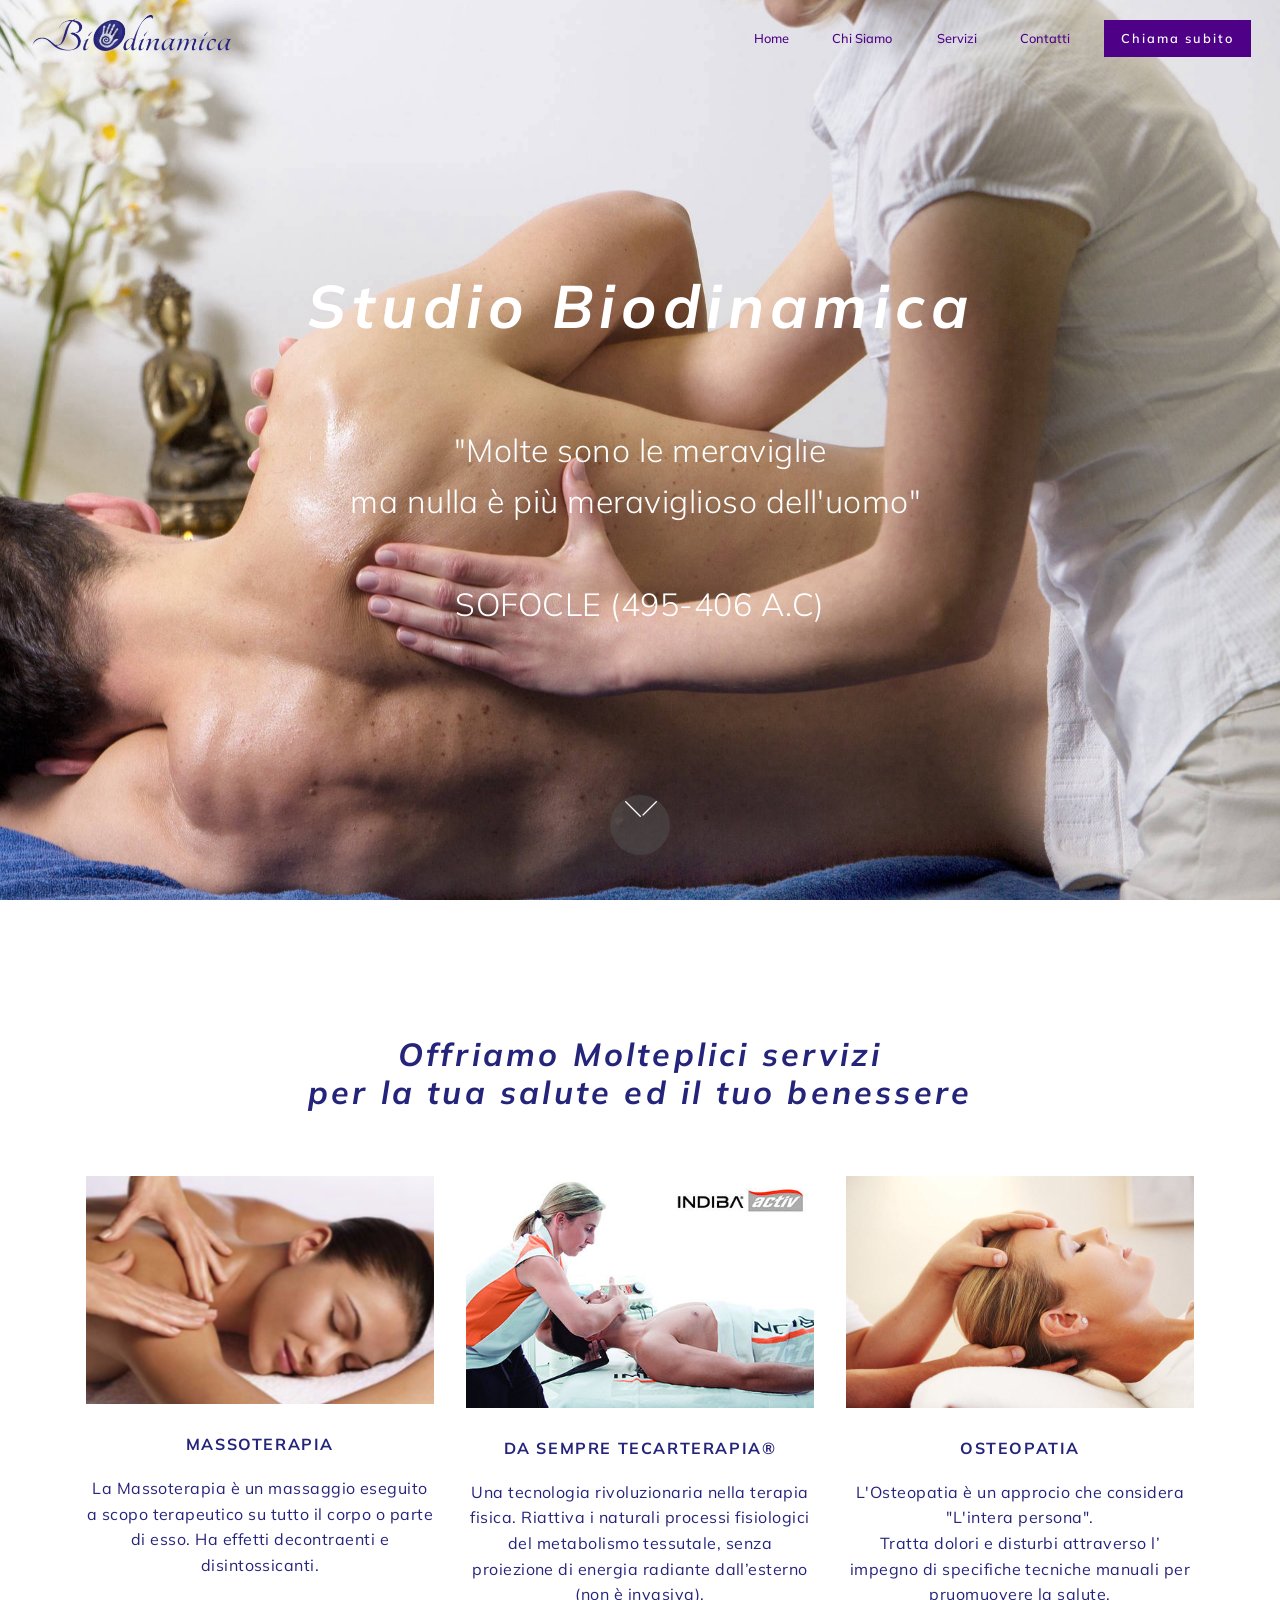
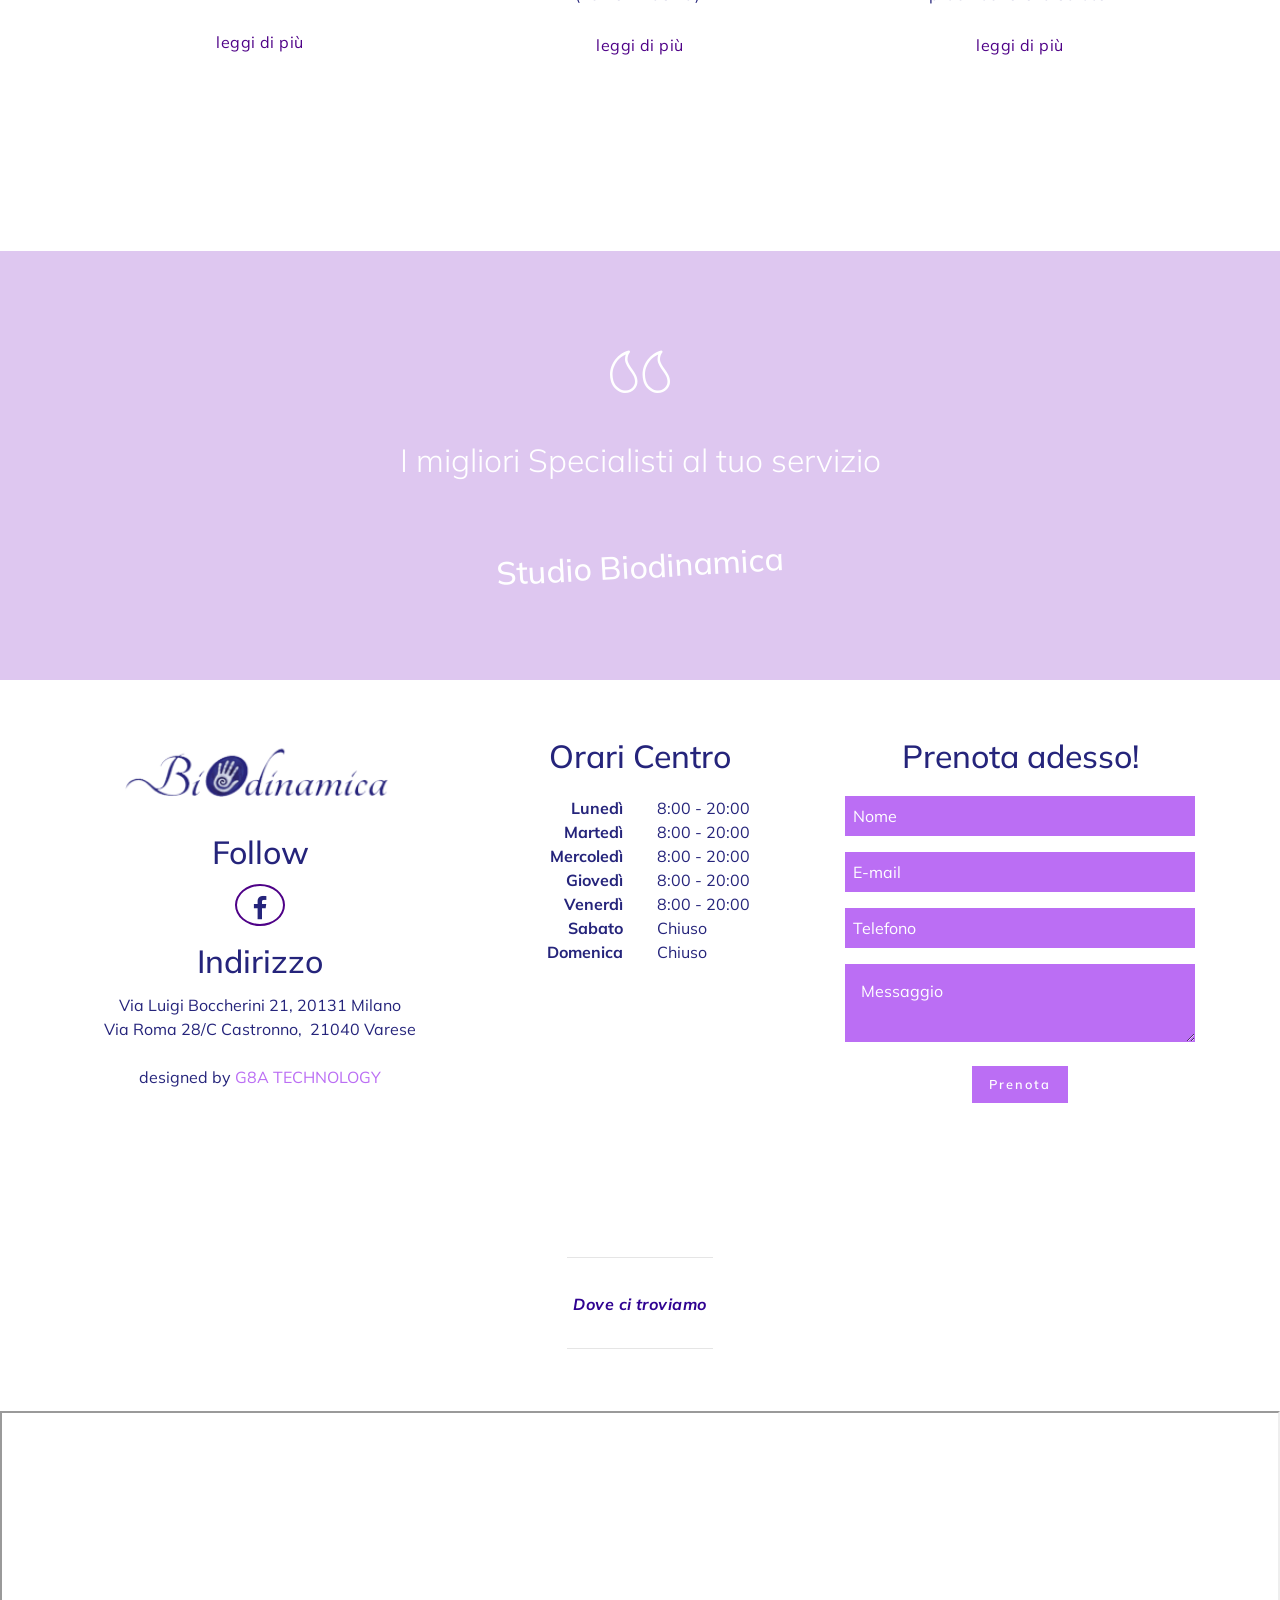
==== commit cb493f4d: "Ripristina i link interni: le voci della pagina Servizi tornano ad aprirsi La copia del sito aveva r" ====
--- a/index.html
+++ b/index.html
@@ -102,7 +102,7 @@
         </div>
     </div>
     <div class="mbr-arrow hidden-sm-down" aria-hidden="true">
-        <a href="index.html#next">
+        <a href="#next">
             <i class="mbri-arrow-down mbr-iconfont"></i>
         </a>
     </div>
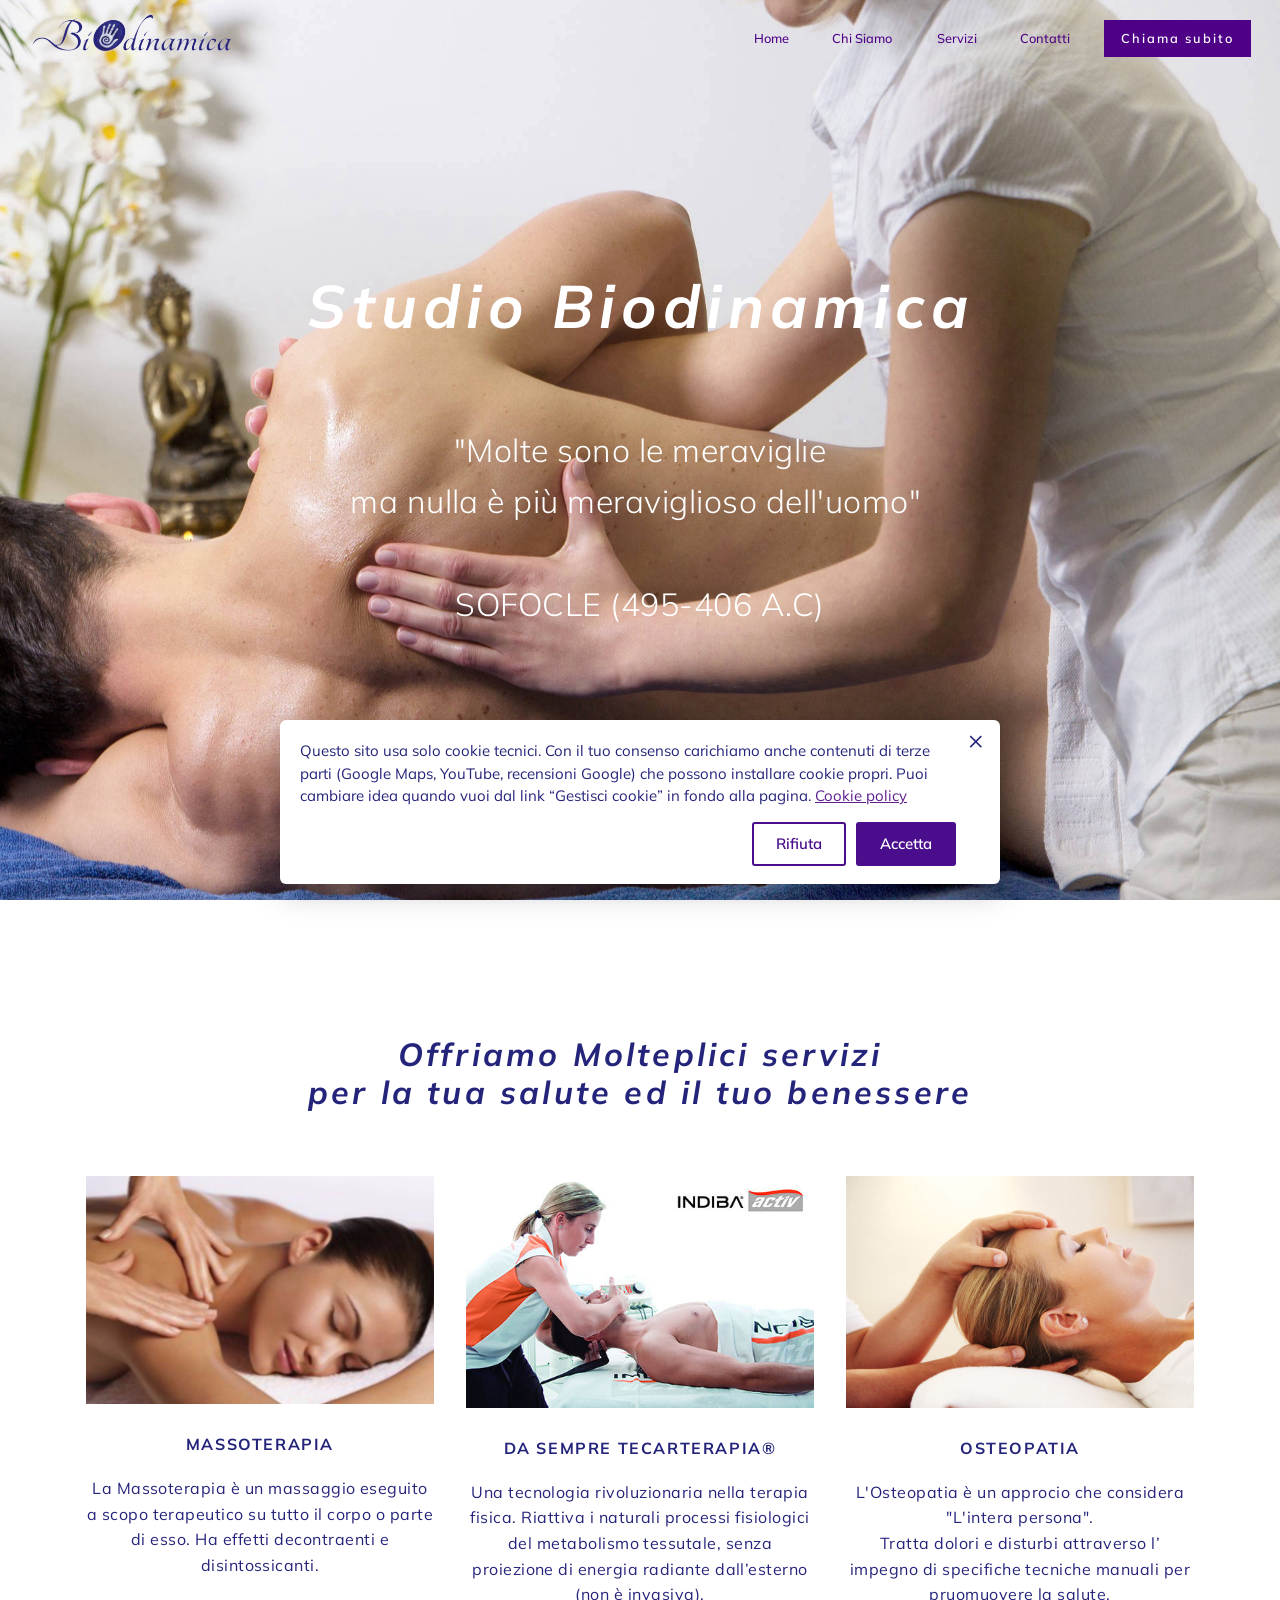
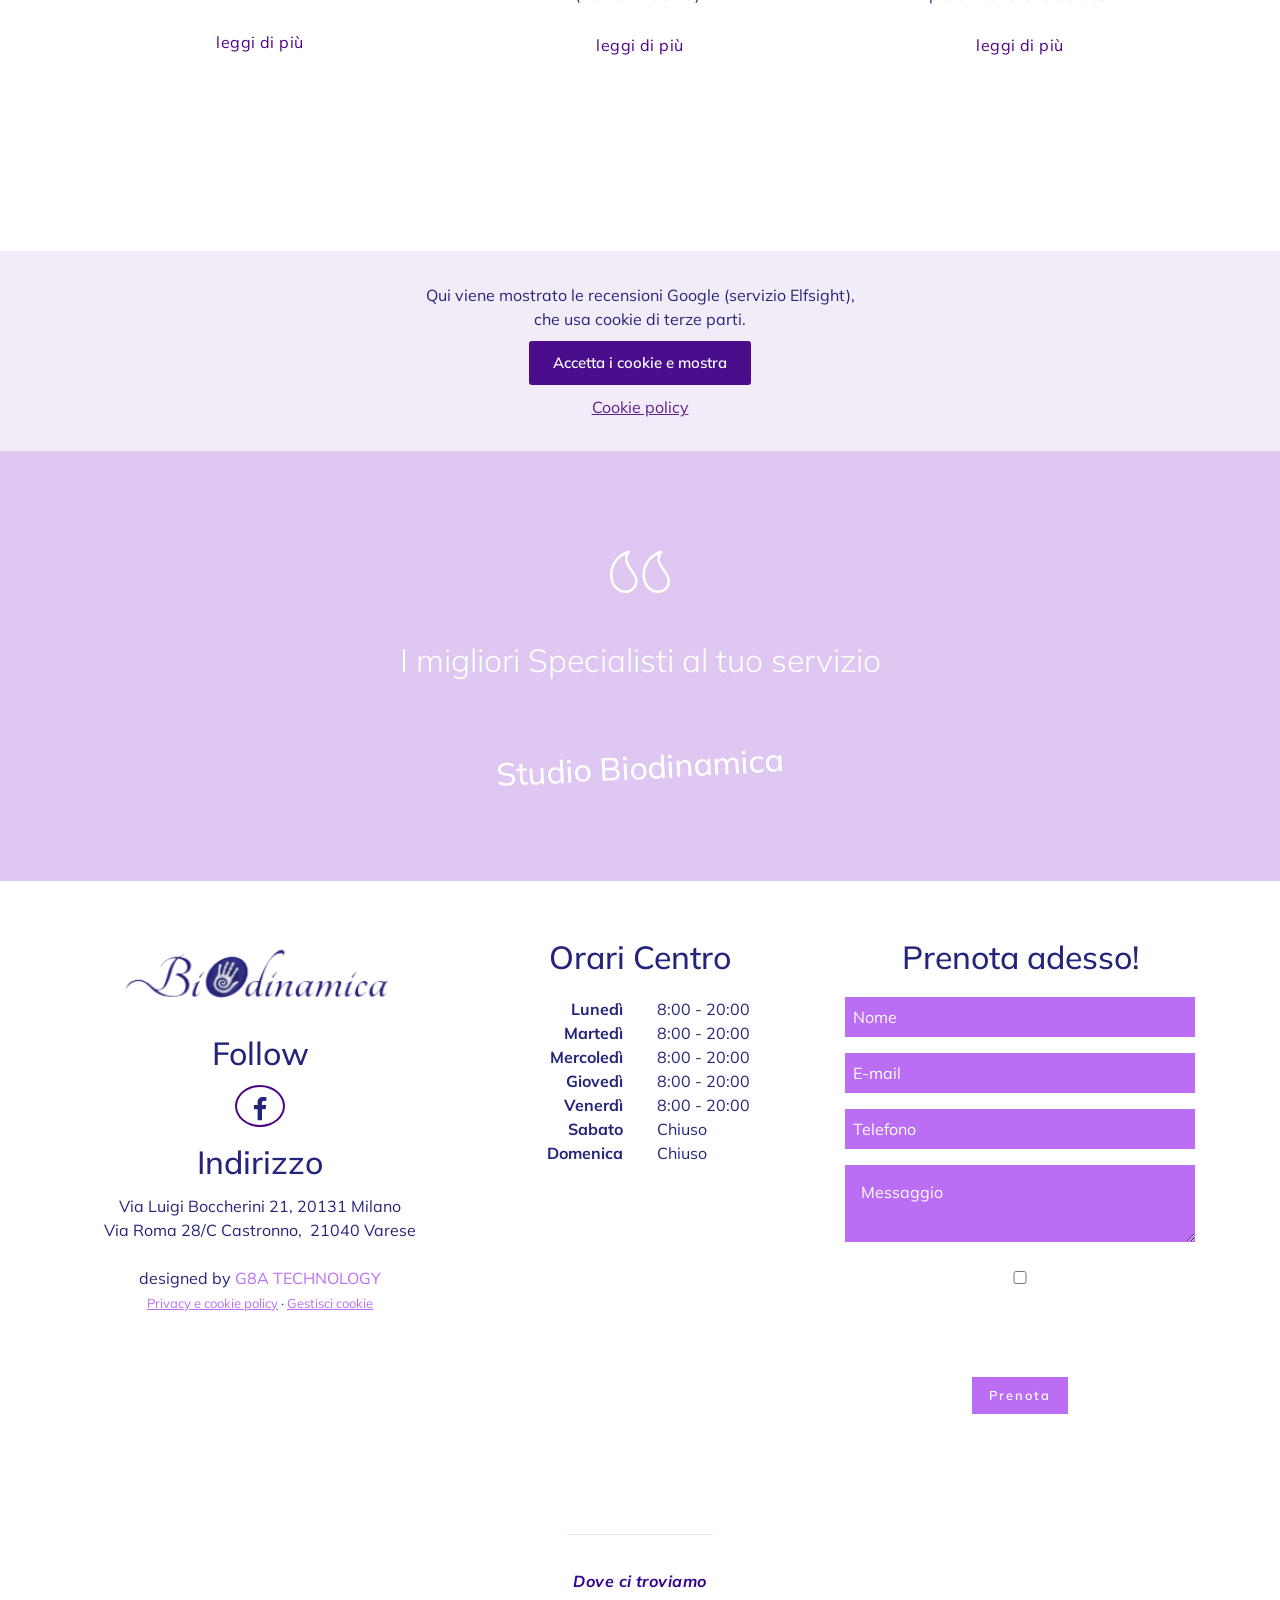
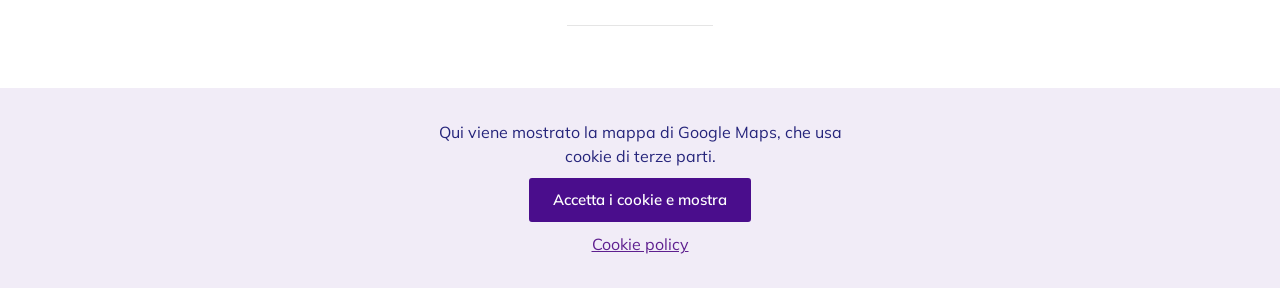
==== commit b4d176fc: "Privacy e cookie policy, consenso cookie e preparazione alla pubblicazione - Nuova pagina privacy.ht" ====
--- a/index.html
+++ b/index.html
@@ -1,16 +1,14 @@
 <!DOCTYPE html>
-<html  >
+<html lang="it">
 <head>
-  <!-- Site made with Mobirise Website Builder v4.12.4, https://mobirise.com -->
   <meta charset="UTF-8">
   <meta http-equiv="X-UA-Compatible" content="IE=edge">
-  <meta name="generator" content="Mobirise v4.12.4, mobirise.com">
   <meta name="viewport" content="width=device-width, initial-scale=1, minimum-scale=1">
   <link rel="shortcut icon" href="assets/images/logo-definitivo-biodinamica-464x119.png" type="image/x-icon">
-  <meta name="description" content="">
-  
-  
-  <title>Home</title>
+  <meta name="description" content="Studio Biodinamica: osteopatia, fisioterapia, Tecarterapia®, onde d'urto, massoterapia e linfodrenaggio. Sedi a Milano (Via Boccherini 21) e Castronno (VA).">
+  
+  
+  <title>Studio Biodinamica | Osteopatia, fisioterapia e Tecarterapia a Milano e Castronno</title>
   <link rel="stylesheet" href="assets/web/assets/mobirise-icons/mobirise-icons.css">
   <link rel="stylesheet" href="assets/tether/tether.min.css">
   <link rel="stylesheet" href="assets/bootstrap/css/bootstrap.min.css">
@@ -23,20 +21,13 @@
   
   
   
+  <link rel="canonical" href="https://www.studiobiodinamica.com/">
+  <link rel="stylesheet" href="assets/sb/fonts.css">
+  <link rel="stylesheet" href="assets/sb/sb.css">
 </head>
 <body>
 
 <!-- Analytics -->
-<!-- Global site tag (gtag.js) - Google Analytics -->
-<script async src="https://www.googletagmanager.com/gtag/js?id=UA-58977007-7">
-</script>
-<script>
-  window.dataLayer = window.dataLayer || [];
-  function gtag(){dataLayer.push(arguments);}
-  gtag('js', new Date());
-
-  gtag('config', 'UA-58977007-7');
-</script>
 <!-- /Analytics -->
 
 
@@ -77,7 +68,7 @@
                         Contatti</a>
                 </li></ul>
             
-            <div class="navbar-buttons mbr-section-btn"><a class="btn btn-md btn-info display-4" href="tel:+39 3386109700">Chiama subito</a></div>
+            <div class="navbar-buttons mbr-section-btn"><a class="btn btn-md btn-info display-4" href="tel:+393386109700">Chiama subito</a></div>
       </div>
     </nav>
 </section>
@@ -173,7 +164,7 @@
     </div>
 </section>
 
-<div id="custom-html-19"><script src="https://apps.elfsight.com/p/platform.js" defer></script>
+<div id="custom-html-19"><script type="text/plain" data-consent-script="https://apps.elfsight.com/p/platform.js"></script>
 <div class="elfsight-app-5fd9254b-5ff9-4cfd-893c-b4f9992f55a6"></div></div>
 
 <section class="cid-qYHVKG080W mbr-parallax-background" id="article1-4">
@@ -227,7 +218,7 @@
                 </div>
                 <div class="address">
                     <h3 class="address-title mbr-fonts-style pb-2 align-center display-5">Indirizzo</h3>
-                    <p class="address-block mbr-fonts-style pb-3 align-center display-7">Via Luigi Boccherini  21, 20131 Milano​<br>Via Roma 28/C Castronno,&nbsp; 21040 Varese<br><br>designed by <a href="https://www.g8a.it/" class="text-secondary">G8A TECHNOLOGY</a></p>
+                    <p class="address-block mbr-fonts-style pb-3 align-center display-7">Via Luigi Boccherini  21, 20131 Milano​<br>Via Roma 28/C Castronno,&nbsp; 21040 Varese<br><br>designed by <a href="https://www.g8a.it/" class="text-secondary">G8A TECHNOLOGY</a><br><span class="sb-legal"><a href="privacy.html" class="text-secondary">Privacy e cookie policy</a> · <a href="#" class="text-secondary sb-manage">Gestisci cookie</a></span></p>
                 </div>
                 
             </div>
@@ -263,7 +254,7 @@
 -------------------
 Studio Biodinamica
 </div>
-                <form class="mbr-form" action="https://mobirise.com/" method="post" data-form-title="My Mobirise Form"><input type="hidden" name="email" data-form-email="true" value="MjFy/z2oOUMOxyokCdoqblb107Jk4+ADW0fLyPxoDuoL9XKhZS+P0qTY1JedIYrqaovx2OoPgmLmVkx9A9lJa/UJz6CSpEHwXZw7+eYbeGWXXF9o1djhMhYWcpVfYxPh.GL8skY88MKVgK54eWMBduYoHYrvlxNNPWBOUpwbCpzj8bKCI/UtZ59ovOgkZZMGbGFIo7MAhCaQJMBf2KfBnuTYTnBut9Q+Nwq+qeA8Ho5BPZBbA8RLEC5X2HYCmpVtT">
+                <form class="mbr-form" action="#" method="post" data-form-title="My Mobirise Form">
                     <div class="input-wrap" data-for="name">
                         <input type="text" class="field display-7" name="name" placeholder="Nome" data-form-field="Name" required="" id="name-footer4-i">
                     </div>
@@ -277,7 +268,7 @@
                         <textarea type="text" class="form-control display-7" name="message" placeholder="Messaggio" rows="2" data-form-field="Message" id="message-footer4-i"></textarea>
                     </div>
                     <div class="btn-row align-center">
-                        <span class="input-group-btn"><button href="https://mobirise.com/" type="submit" class="btn btn-form btn-secondary display-4">Prenota</button></span>
+                        <span class="input-group-btn"><button type="submit" class="btn btn-form btn-secondary display-4">Prenota</button></span>
                     </div>
                 </form>
             </div>
@@ -300,7 +291,7 @@
     </div>
 </section>
 
-<div id="custom-html-1u"><iframe src="https://www.google.com/maps/d/embed?mid=1pB4EGdRYy7pGDKkI8HLSaz1n39hvJY78" width="100%" height="450"></iframe></div>
+<div id="custom-html-1u"><iframe data-consent-src="https://www.google.com/maps/d/embed?mid=1pB4EGdRYy7pGDKkI8HLSaz1n39hvJY78" width="100%" height="450"></iframe></div>
 
 <div class="modal mbr-popup cid-svc97OAfEN fade" tabindex="-1" role="dialog" data-on-timer-delay="2" data-overlay-color="#000000" data-overlay-opacity="0.8" id="mbr-popup-1w" aria-hidden="true">
         <div class="modal-dialog modal-dialog-centered" role="document">
@@ -351,8 +342,8 @@
   <script src="assets/popup-ontimer-plugin/script.js"></script>
   <script src="assets/popup-overlay-plugin/script.js"></script>
   <script src="assets/theme/js/script.js"></script>
-  <script src="assets/formoid/formoid.min.js"></script>
-  
-  
+  
+  
+  <script src="assets/sb/sb.js"></script>
 </body>
 </html>
--- a/assets/mobirise/css/mbr-additional.css
+++ b/assets/mobirise/css/mbr-additional.css
@@ -1,4 +1,4 @@
-@import url(https://fonts.googleapis.com/css?family=Muli:200,300,400,500,600,700,800,900,200i,300i,400i,500i,600i,700i,800i,900i&display=swap);
+
 
 
 
--- a/assets/mobirise/css/mbr-additional.css
+++ b/assets/mobirise/css/mbr-additional.css
@@ -1,4 +1,4 @@
-@import url(https://fonts.googleapis.com/css?family=Muli:200,300,400,500,600,700,800,900,200i,300i,400i,500i,600i,700i,800i,900i&display=swap);
+
 
 
 
--- a/assets/sb/fonts.css
+++ b/assets/sb/fonts.css
@@ -0,0 +1,4 @@
+@font-face{font-family:'Muli';font-style:italic;font-weight:200 900;font-display:swap;src:url(fonts/mulish-italic-latin-ext.woff2) format('woff2');unicode-range:U+0100-02BA, U+02BD-02C5, U+02C7-02CC, U+02CE-02D7, U+02DD-02FF, U+0304, U+0308, U+0329, U+1D00-1DBF, U+1E00-1E9F, U+1EF2-1EFF, U+2020, U+20A0-20AB, U+20AD-20C4, U+2113, U+2C60-2C7F, U+A720-A7FF;}
+@font-face{font-family:'Muli';font-style:italic;font-weight:200 900;font-display:swap;src:url(fonts/mulish-italic-latin.woff2) format('woff2');unicode-range:U+0000-00FF, U+0131, U+0152-0153, U+02BB-02BC, U+02C6, U+02DA, U+02DC, U+0304, U+0308, U+0329, U+2000-206F, U+20AC, U+2122, U+2191, U+2193, U+2212, U+2215, U+FEFF, U+FFFD;}
+@font-face{font-family:'Muli';font-style:normal;font-weight:200 900;font-display:swap;src:url(fonts/mulish-normal-latin-ext.woff2) format('woff2');unicode-range:U+0100-02BA, U+02BD-02C5, U+02C7-02CC, U+02CE-02D7, U+02DD-02FF, U+0304, U+0308, U+0329, U+1D00-1DBF, U+1E00-1E9F, U+1EF2-1EFF, U+2020, U+20A0-20AB, U+20AD-20C4, U+2113, U+2C60-2C7F, U+A720-A7FF;}
+@font-face{font-family:'Muli';font-style:normal;font-weight:200 900;font-display:swap;src:url(fonts/mulish-normal-latin.woff2) format('woff2');unicode-range:U+0000-00FF, U+0131, U+0152-0153, U+02BB-02BC, U+02C6, U+02DA, U+02DC, U+0304, U+0308, U+0329, U+2000-206F, U+20AC, U+2122, U+2191, U+2193, U+2212, U+2215, U+FEFF, U+FFFD;}
--- a/assets/sb/sb.css
+++ b/assets/sb/sb.css
@@ -0,0 +1,21 @@
+/* Studio Biodinamica — banner cookie, contenuti bloccati, privacy nei form */
+#sb-cookie{position:fixed;left:16px;right:16px;bottom:16px;z-index:100000;max-width:720px;margin:0 auto;background:#fff;color:#25247b;border-radius:6px;box-shadow:0 8px 30px rgba(0,0,0,.25);padding:20px 44px 18px 20px;font-family:'Muli',sans-serif;font-size:15px;line-height:1.5}
+#sb-cookie[hidden]{display:none}
+#sb-cookie p{margin:0 0 14px}
+#sb-cookie a{color:#5e1f8f;text-decoration:underline}
+#sb-cookie .sb-actions{display:flex;gap:10px;flex-wrap:wrap;justify-content:flex-end}
+#sb-cookie .sb-close{position:absolute;top:6px;right:10px;border:0;background:none;font-size:26px;line-height:1;color:#25247b;cursor:pointer}
+.sb-btn{font-family:'Muli',sans-serif;font-size:15px;font-weight:600;border-radius:3px;padding:9px 22px;cursor:pointer;border:2px solid #4a0d8c;background:#4a0d8c;color:#fff}
+.sb-btn.sb-reject{background:#fff;color:#4a0d8c}
+.sb-btn:focus-visible,.sb-close:focus-visible{outline:3px solid #c38be8;outline-offset:2px}
+.sb-blocked{background:#f1ecf7;color:#25247b;padding:32px 20px;text-align:center;font-family:'Muli',sans-serif;min-height:180px;display:flex;flex-direction:column;align-items:center;justify-content:center;gap:10px}
+.sb-blocked p{margin:0;max-width:44ch}
+.sb-blocked a{color:#5e1f8f;text-decoration:underline}
+.sb-privacy{display:block;font-size:13px;line-height:1.4;margin:6px 0 10px;text-align:left;cursor:pointer}
+.sb-privacy input{margin-right:6px;vertical-align:middle}
+.sb-privacy a{text-decoration:underline}
+.mbr-white .sb-privacy,.mbr-white .sb-privacy a{color:#fff}
+.sb-note{font-size:12px;opacity:.85;margin:0 0 10px;text-align:left}
+.sb-alert{display:block!important;white-space:pre-line;background:#e8f6ec;color:#1d5b32;padding:12px;border-radius:4px;margin-bottom:12px}
+.sb-legal{font-size:13px}
+.sb-legal a{text-decoration:underline}
